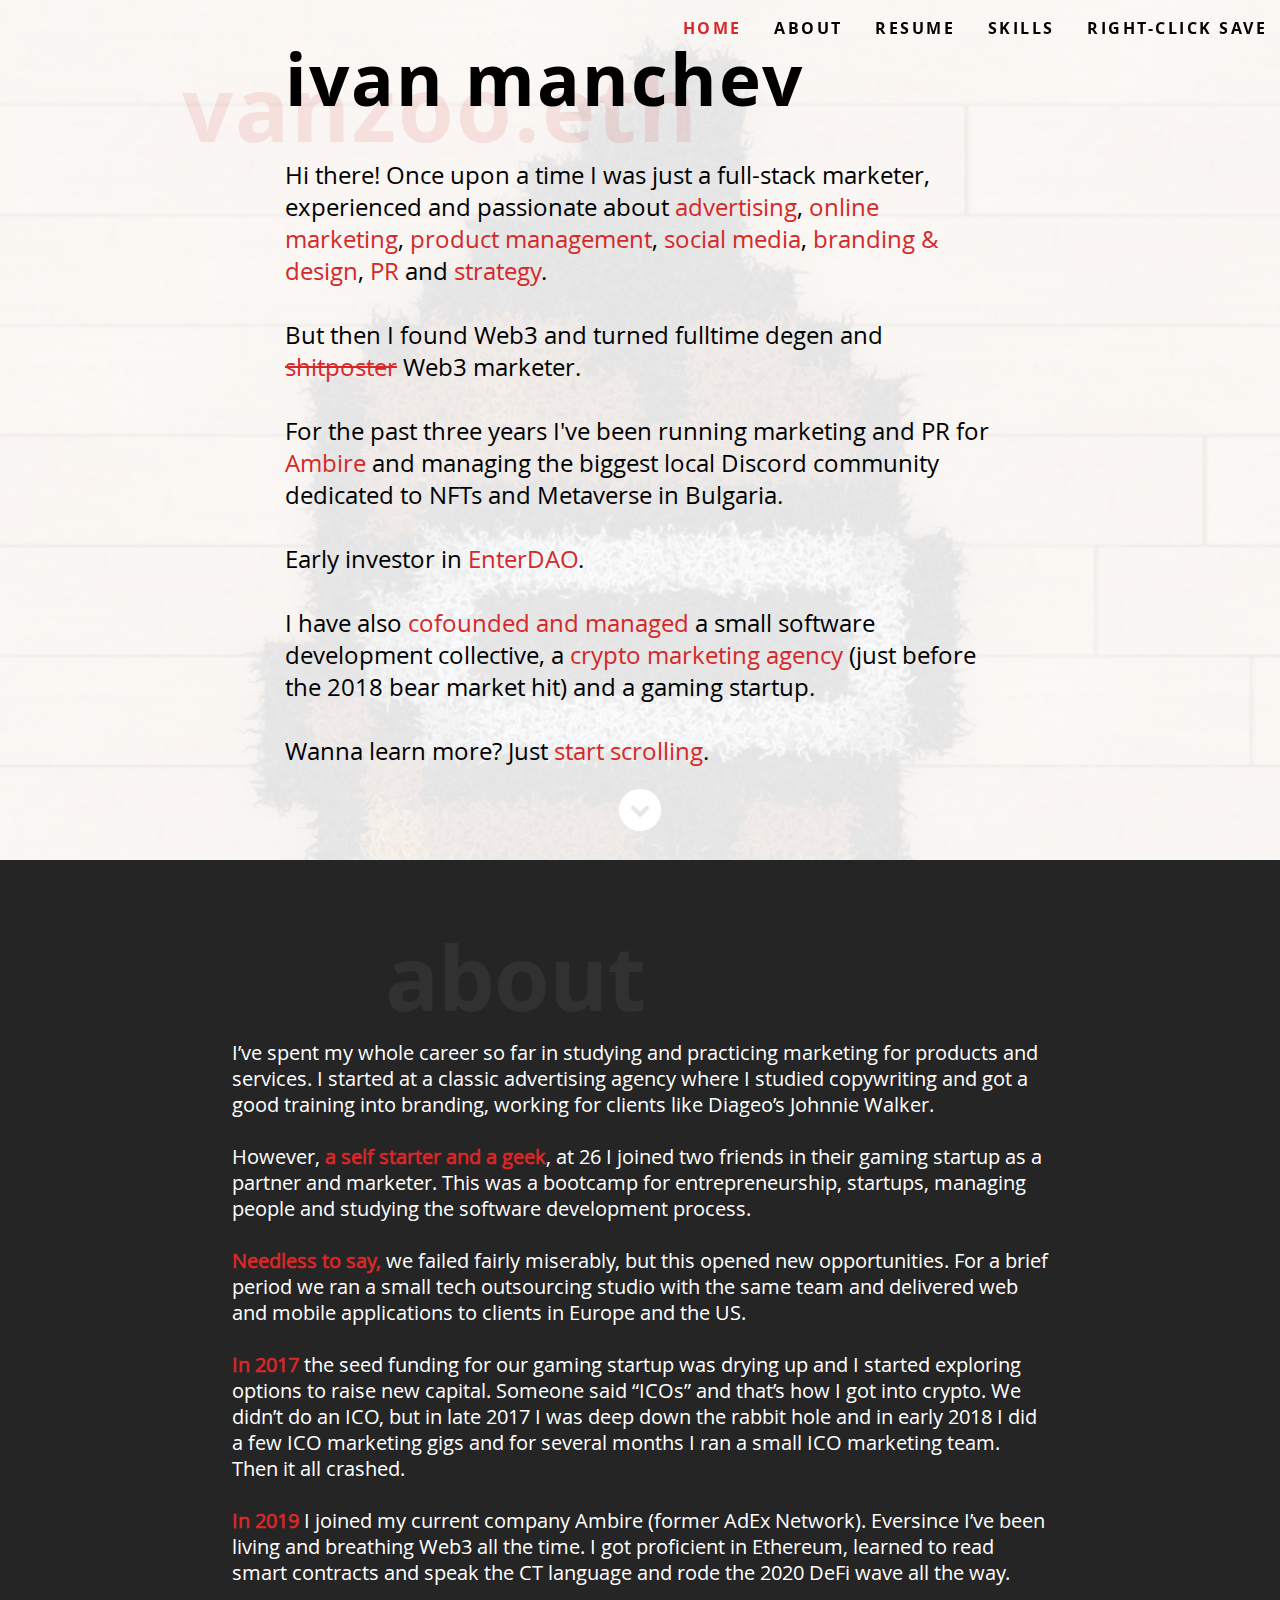
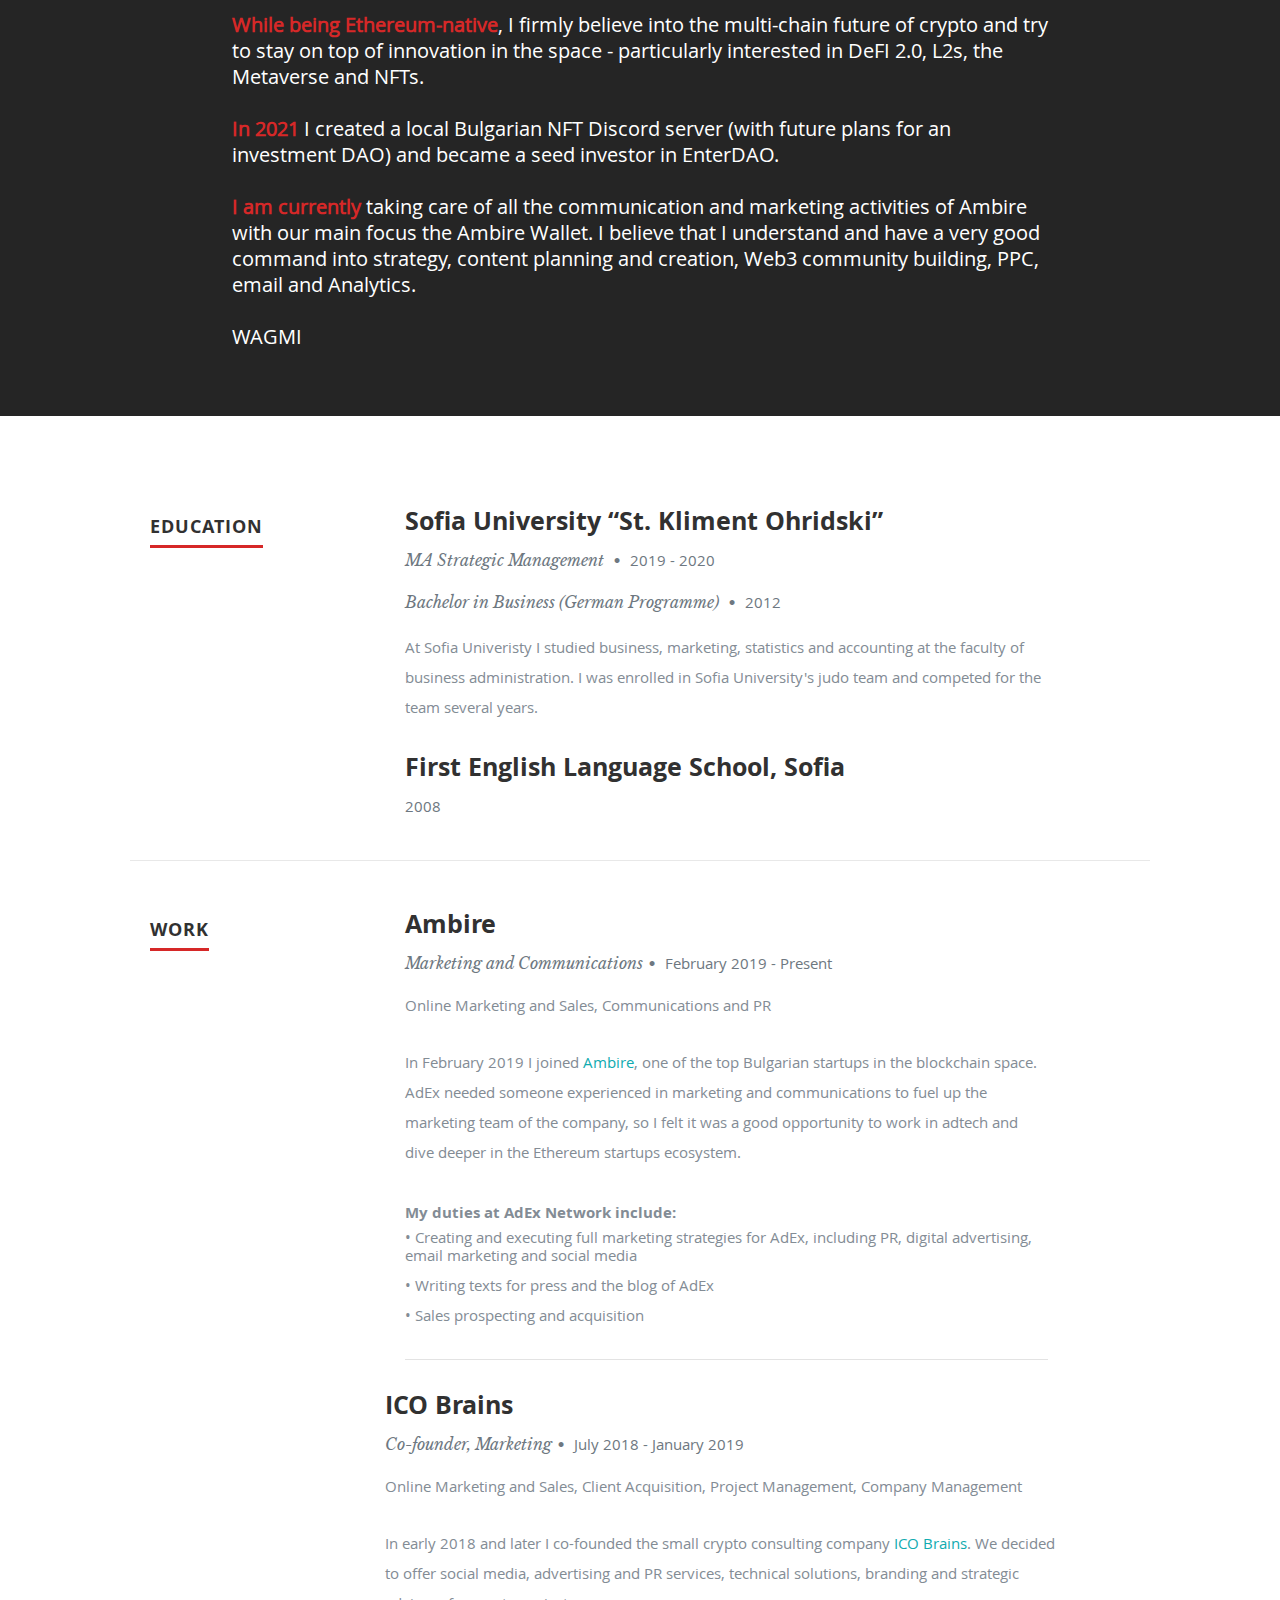
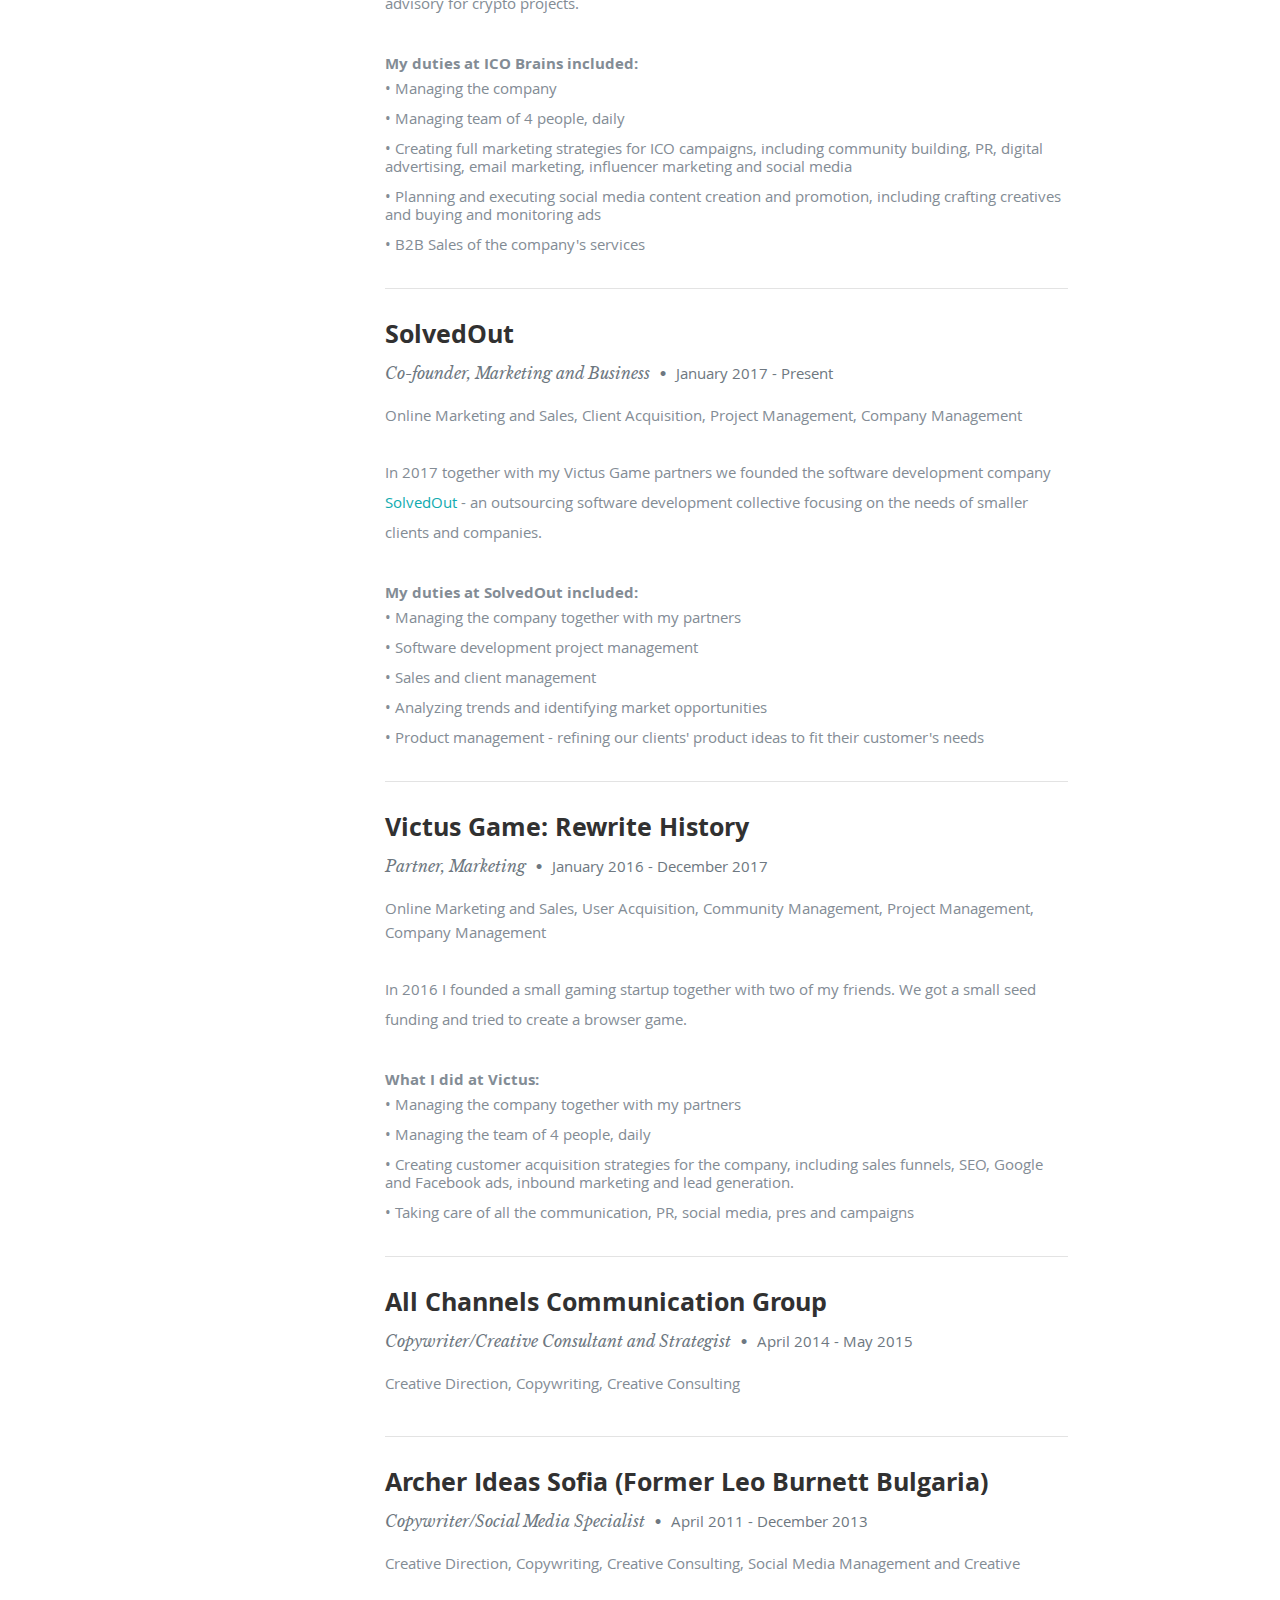
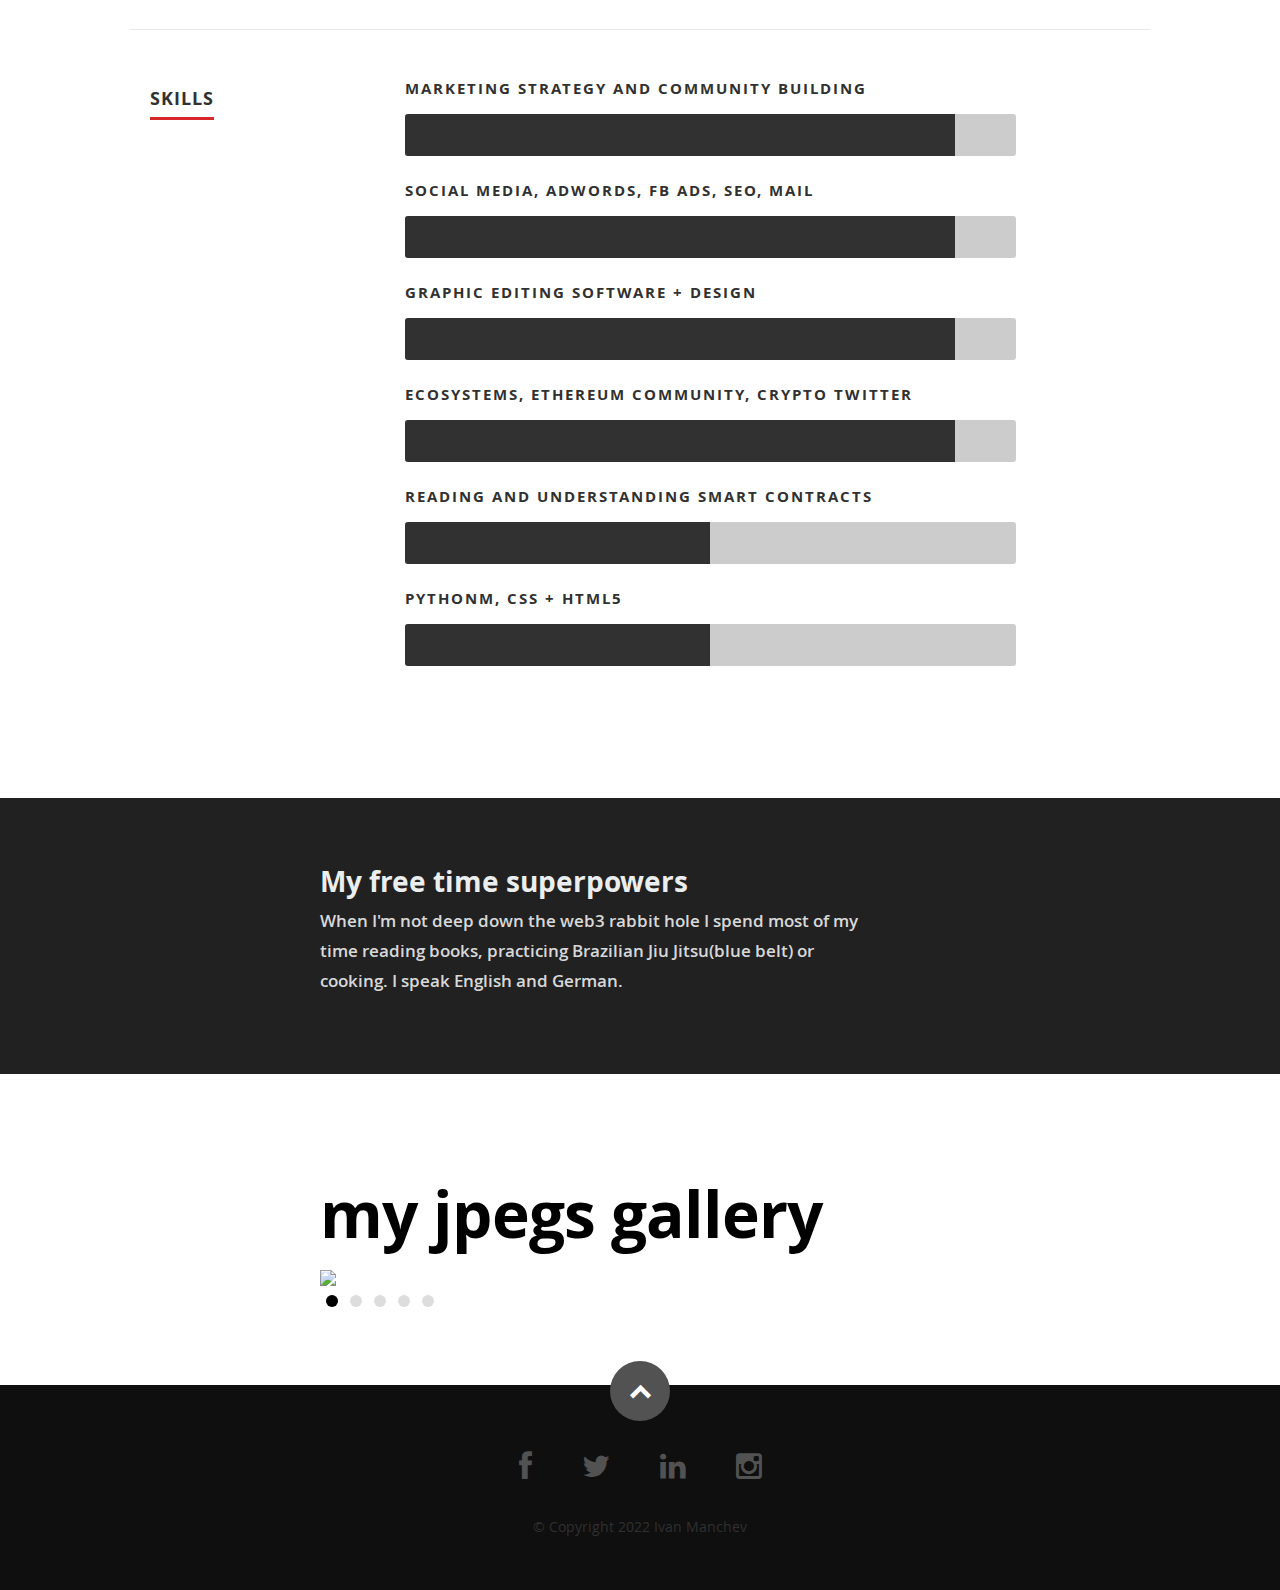
==== index.html @ ea4f878a "fixed css" ====
<!DOCTYPE html>
<!--[if lt IE 8 ]><html class="no-js ie ie7" lang="en"> <![endif]-->
<!--[if IE 8 ]><html class="no-js ie ie8" lang="en"> <![endif]-->
<!--[if (gte IE 8)|!(IE)]><!--><html class="no-js" lang="en"> <!--<![endif]-->

<head>

   <!--- Basic Page Needs
   ================================================== -->
   <meta charset="utf-8">
	<title>Ivan Manchev| Creative Marketing | 6+ years of experience</title>

  <meta name="title" content="Ivan Manchev | A full stack web3 marketer">
  <meta name="description" content="Ivan Manchev is a creative marketer working on web3."><!-- Open Graph / Facebook -->
  <meta property="og:type" content="website">
  <meta property="og:url" content="https://www.ivanmanchev.com/">
  <meta property="og:title" content="Ivan Manchev | A full stack web3 marketer">
  <meta property="og:description" content="Ivan Manchev is a creative marketer working on web3.">
  <meta property="og:image" content="https://www.ivanmanchev.com/images/phunk.png"><!-- Twitter -->
  <meta property="twitter:card" content="summary">
  <meta property="twitter:url" content="https://www.ivanmanchev.com/">
  <meta property="twitter:title" content="Ivan Manchev | A full stack web3 marketer">
  <meta name="twitter:description" content="Ivan Manchev is a creative marketer working on web3.">
  <meta property="twitter:image" content="https://www.ivanmanchev.com/images/phunk.png">

   <!-- Mobile Specific Metas
   ================================================== -->
	<meta name="viewport" content="width=device-width, initial-scale=1, maximum-scale=1">

	<!-- CSS
    ================================================== -->
   <link rel="stylesheet" href="css/default.css">
	<link rel="stylesheet" href="css/layout.css">
   <link rel="stylesheet" href="css/media-queries.css">
   <link rel="stylesheet" href="css/magnific-popup.css">

   <!-- Script
   ================================================== -->
	<script src="js/modernizr.js"></script>

  <script type="text/javascript" src="js/bioep.js"></script>
<!-- 
<script type="text/javascript">
    bioEp.init({
        html: '<div id="bio_ep_content">' +
    '<img src="http://resume.manchev.rocks/images/cooperation.png" height="80" width="80" />' +
    '<span>Before you go</span>' +
    '<br>'+
    '<span>Thanks for visiting!</span>' +
    '<span>Why not add me to your LinkedIn network?</span>' +
    '<a href="https://www.linkedin.com/in/ivanmanchev/" class="bio_btn">ADD ME ON LINKEDIN</a>' +
    '</div>',
  css: '#bio_ep {width: 400px; height: 300px; color: #333; background-color: #fafafa; text-align: center;}' +
    '#bio_ep_content {padding: 24px 0 0 0; font-family: "Open Sans";}' +
    '#bio_ep_content span:nth-child(2) {display: block; color: #1178B3; font-size: 32px; font-weight: 600;}' +
    '#bio_ep_content span:nth-child(3) {display: block; font-size: 16px;}' +
    '#bio_ep_content span:nth-child(4) {display: block; margin: -5px 0 0 0; font-size: 16px; font-weight: 600;}' +
    '.bio_btn {display: inline-block; margin: 18px 0 0 0; padding: 7px; color: #ffffff; font-size: 14px; font-weight: 600; background-color: #1178B3; border: 1px solid #1178B3; cursor: pointer; -webkit-appearance: none; -moz-appearance: none; border-radius: 0; text-decoration: none;}',
  fonts: ['//fonts.googleapis.com/css?family=Open+Sans'],
  cookieExp: 0
    });
</script>
Script
-->

   <!-- Favicons
	================================================== -->
	<link rel="shortcut icon" href="favicon.png" >


	<!-- Global site tag (gtag.js) - Google Analytics -->
<script async src="https://www.googletagmanager.com/gtag/js?id=UA-154423960-1"></script>
<script>
  window.dataLayer = window.dataLayer || [];
  function gtag(){dataLayer.push(arguments);}
  gtag('js', new Date());

  gtag('config', 'UA-154423960-1');
</script>

</head>

<body>

   <!-- Header
   ================================================== -->
   <header id="home">

      <nav id="nav-wrap">

         <a class="mobile-btn" href="#nav-wrap" title="Show navigation">Show navigation</a>
	      <a class="mobile-btn" href="#" title="Hide navigation">Hide navigation</a>
         <ul id="nav" class="nav">
            <li class="current"><a class="smoothscroll" href="#home">Home</a></li>
            <li><a class="smoothscroll" href="#about">About</a></li>
	         <li><a class="smoothscroll" href="#resume">Resume</a></li>
            <li><a class="smoothscroll" href="#skills">Skills</a></li>         
            <li><a class="smoothscroll" href="#testimonials">right-click save</a></li>
         </ul> <!-- end #nav -->

      </nav> <!-- end #nav-wrap -->

      <div class="row banner">
         <div class="banner-text">
            <h1 class="responsive-headline">ivan manchev</h1>
            <h1 id="overlap">vanzoo.eth</h1>
            <h3>
               Hi there! Once upon a time I was just a full-stack marketer, experienced and passionate about <span>advertising</span>, <span>online marketing</span>, <span>product management</span>, <span>social media</span>, <span>branding & design</span>, <span>PR</span> and <span>strategy</span>. <br><br> But then I found Web3 and turned fulltime degen and <span style="text-decoration:line-through">shitposter</span> Web3 marketer.<br><br> 
               For the past three years I've been running marketing and PR for <a href="https://www.adex.network/">Ambire</a> and managing the biggest local Discord community dedicated to NFTs and Metaverse in Bulgaria. <br><br> Early investor in <a href="https://enterdao.xyz/">EnterDAO</a>.<br><br> I have also <span>cofounded and managed</span> a small software development collective, a <span>crypto marketing agency</span> (just before the 2018 bear market hit) and a gaming startup. <br>
            <br>Wanna learn more? Just <a class="smoothscroll" href="#about">start scrolling</a>.
            </h3>
            <hr />
            <ul class="social">
               <li><a href="https://www.facebook.com/ivmanchev"><i class="fa fa-facebook"></i></a></li>
               <li><a href="https://twitter.com/Imanchev"><i class="fa fa-twitter"></i></a></li>              
               <li><a href="https://www.linkedin.com/in/ivanmanchev/"><i class="fa fa-linkedin"></i></a></li>
               <li><a href="https://www.instagram.com/damngoodism/"><i class="fa fa-instagram"></i></a></li>
            </ul>
         </div>
      </div>
      <p class="scrolldown" style="margin-top: 50px;">
         <a class="smoothscroll" href="#about"><i class="icon-down-circle"></i></a>
      </p>

   </header> <!-- Header End -->


   <!-- About Section
   ================================================== -->
   <section id="about">

      <div class="row">

         <div class="three columns">


         </div>

         <!-- <div class="nine columns main-col"> -->
         <h1 class="responsive-headline">about</h1>
          <br>

            <p class="about-paragraph">I’ve spent my whole career so far in studying and practicing marketing for products and services. I started at a classic advertising agency where I studied copywriting and got a good training into branding, working for clients like Diageo’s Johnnie Walker. <br><br>

			However, <span>a self starter and a geek</span>, at 26 I joined two friends in their gaming startup as a partner and marketer. This was a bootcamp for entrepreneurship, startups, managing people and studying the software development process. <br><br>

			<span>Needless to say,</span> we failed fairly miserably, but this opened new opportunities. For a brief period we ran a small tech outsourcing studio with the same team and delivered web and mobile applications to clients in Europe and the US.<br><br>

			<span>In 2017</span> the seed funding for our gaming startup was drying up and I started exploring options to raise new capital. Someone said “ICOs” and that’s how I got into crypto. We didn’t do an ICO, but in late 2017 I was deep down the rabbit hole and in early 2018 I did a few ICO marketing gigs and for several months I ran a small ICO marketing team. Then it all crashed.<br><br>

			<span>In 2019</span> I joined my current company Ambire (former AdEx Network). Eversince I’ve been living and breathing Web3 all the time. I got proficient in Ethereum, learned to read smart contracts and speak the CT language and rode the 2020 DeFi wave all the way.  <br><br>

			<span>While being Ethereum-native</span>, I firmly believe into the multi-chain future of crypto and try to stay on top of innovation in the space - particularly interested in DeFI 2.0, L2s, the Metaverse and NFTs. <br><br>

			<span>In 2021</span> I created a local Bulgarian NFT Discord server (with future plans for an investment DAO) and became a seed investor in EnterDAO.<br><br>

			<span>I am currently</span> taking care of all the communication and marketing activities of Ambire with our main focus the Ambire Wallet. I believe that I understand and have a very good command into strategy, content planning and creation, Web3 community building, PPC, email and Analytics.<br><br>

			WAGMI
            </p>


         <!--</div>  -->

      </div>

   </section> <!-- About Section End-->


   <!-- Resume Section
   ================================================== -->
   
   <section id="resume">

      <!-- Education
      ----------------------------------------------- -->
      <div class="row education">

         <div class="three columns header-col">
            <h1><span>Education</span></h1>
         </div>

         <div class="nine columns main-col">

            <div class="row item">

               <div class="twelve columns">

                  <h3>Sofia University “St. Kliment Ohridski”</h3>
		  <p class="info">MA Strategic Management <span>&bull;</span> <em class="date">2019 - 2020</em></p>
                  <p class="info">Bachelor in Business (German Programme) <span>&bull;</span> <em class="date">2012</em></p>

                  <p>
                  At Sofia Univeristy I studied business, marketing, statistics and accounting at the faculty of business administration. I was enrolled in Sofia University's judo team and competed for the team several years. 
                  </p>

               </div>

            </div> <!-- item end -->

            <div class="row item">

               <div class="twelve columns">

                  <h3>First English Language School, Sofia</h3>
                  <p class="info"><em class="date">2008</em></p>

            

               </div>

            </div> <!-- item end -->

         </div> <!-- main-col end -->

      </div> <!-- End Education -->


      <!-- Work
      ----------------------------------------------- -->
    <div class="row work">

         <div class="three columns header-col">
            <h1><span>Work</span></h1>
         </div>

         <div class="nine columns main-col">

              <div class="row item">

               <div class="twelve columns">

                  <h3>Ambire</h3>
                  <p class="info">Marketing and Communications<span>&bull;</span> <em class="date">February 2019 - Present</em></p>
                  <p class="date">Online Marketing and Sales, Communications and PR</p>

                  <p>
                  In February 2019 I joined <a href="https://www.adex.network">Ambire</a>, one of the top Bulgarian startups in the blockchain space. AdEx needed someone experienced in marketing and communications to fuel up the marketing team of the company, so I felt it was a good opportunity to work in adtech and dive deeper in the Ethereum startups ecosystem. 
                  </p>
        
                 <ul>
                 <strong>My duties at AdEx Network include: </strong><br>
                 <li> • Creating and executing full marketing strategies for AdEx, including PR, digital advertising, email marketing and social media</li>
                 <li> • Writing texts for press and the blog of AdEx</li>
                 <li> • Sales prospecting and acquisition</li>
                 </ul>

               </div>

            </div> <!-- item end -->
            <hr class="solid">
            <div class="row item">

                 <div class="row item">

               <div class="twelve columns">

                  <h3>ICO Brains</h3>
                  <p class="info">Co-founder, Marketing<span>&bull;</span> <em class="date">July 2018 - January 2019</em></p>
                  <p class="date">Online Marketing and Sales, Client Acquisition, Project Management, Company Management</p>

                  <p>
                  In early 2018 and later I co-founded the small crypto consulting company <a href="http://icobrains.net">ICO Brains</a>. We decided to offer social media, advertising and PR services, technical solutions, branding and strategic advisory for crypto projects.  
                  </p>
        
                 <ul>
                 <strong>My duties at ICO Brains included: </strong><br>
                 <li> • Managing the company </li>
                 <li> • Managing team of 4 people, daily</li>
                 <li> • Creating full marketing strategies for ICO campaigns, including community building, PR, digital advertising, email marketing, influencer marketing and social media</li>
                 <li> • Planning and executing social media content creation and promotion, including crafting creatives and buying and monitoring ads</li>
                 <li> • B2B Sales of the company's services</li>

               </div>

            </div> <!-- item end -->
            <hr class="solid">
            <div class="row item">


               <div class="twelve columns">

                  <h3>SolvedOut</h3>
                  <p class="info">Co-founder, Marketing and Business <span>&bull;</span> <em class="date">January 2017 - Present</em></p>
                  <p class="date">Online Marketing and Sales, Client Acquisition, Project Management, Company Management</p>

                  <p>
                 In 2017 together with my Victus Game partners we founded the software development company <a href="http://solvedout.com">SolvedOut</a> - an outsourcing software development collective focusing on the needs of smaller clients and companies. 

                    <ul>
                 <strong>My duties at SolvedOut included: </strong><br>
                 <li> • Managing the company together with my partners</li>
                 <li> • Software development project management</li>
                 <li> • Sales and client management</li>
                 <li> • Analyzing trends and identifying market opportunities</li>
                 <li> • Product management - refining our clients' product ideas to fit their customer's needs </li>
                 </ul>

               </div>

            </div> <!-- item end -->
			<hr class="solid">
            <div class="row item">

               <div class="twelve columns">

                  <h3>Victus Game: Rewrite History</h3>
                  <p class="info">Partner, Marketing <span>&bull;</span> <em class="date">January 2016 - December 2017</em></p>
                   <p class="date">Online Marketing and Sales, User Acquisition, Community Management, Project Management, Company Management</p>
                    <ul>

                    	<p>
                  In 2016 I founded a small gaming startup together with two of my friends. We got a small seed funding and tried to create a browser game. 
                  </p>
                 <strong>What I did at Victus: </strong><br>
                 <li> • Managing the company together with my partners</li>
                 <li> • Managing the team of 4 people, daily</li>
                 <li> • Creating customer acquisition strategies for the company, including sales funnels, SEO, Google and Facebook ads, inbound marketing and lead generation.</li>
                 <li> • Taking care of all the communication, PR, social media, pres and campaigns</li>
                 </ul>

               </div>

            </div> <!-- item end -->
            <hr class="solid">
             <div class="row item">

               <div class="twelve columns">

                  <h3>All Channels Communication Group</h3>
                  <p class="info">Copywriter/Creative Consultant and Strategist <span>&bull;</span> <em class="date">April 2014 - May 2015</em></p>
                  <p class="date">Creative Direction, Copywriting, Creative Consulting</p>

              

               </div>

            </div> <!-- item end -->
            <hr class="solid">
                <div class="row item">

               <div class="twelve columns">

                  <h3>Archer Ideas Sofia (Former Leo Burnett Bulgaria)</h3>
                  <p class="info">Copywriter/Social Media Specialist <span>&bull;</span> <em class="date">April 2011 - December 2013</em></p>
                  <p class="date">Creative Direction, Copywriting, Creative Consulting, Social Media Management and Creative</p>

               </div>

            </div> <!-- item end -->
         </div> <!-- main-col end -->

    </div> <!-- End Work -->
    </div>

      <!-- Skills
      ----------------------------------------------- -->
    <div class="row skill" id="skills">
      

         <div class="three columns header-col">
            <h1><span>Skills</span></h1>
         </div>

         <div class="nine columns main-col">

            

				<div class="bars">

				   <ul class="skills">
                  <li><span class="bar-expand marketing"></span><em>Marketing Strategy and community building</em></li>
                  <li><span class="bar-expand sm"></span><em>Social Media, Adwords, FB Ads, SEO, Mail</em></li>
				  <li><span class="bar-expand photoshop"></span><em>Graphic editing software + Design</em></li>
                  <li><span class="bar-expand web3"></span><em>Ecosystems, Ethereum Community, Crypto Twitter</em></li>
				  <li><span class="bar-expand smartcontracts"></span><em>Reading and Understanding Smart Contracts</em></li>
				  <li><span class="bar-expand web"></span><em>Pythonm, CSS + HTML5</em></li>
					</ul>

				</div><!-- end skill-bars -->

		</div> <!-- main-col end -->

    </div> <!-- End skills -->

   </section> <!-- Resume Section End-->


   


   <!-- Call-To-Action Section
   ================================================== -->
   <section id="call-to-action">

      <div class="row">

         <div class="two columns header-col">

           

         </div>

         <div class="seven columns">

            <h2><span class="lead">My free time superpowers</span></h2>
            <p><span class="lead">When I'm not deep down the web3 rabbit hole I spend most of my time reading books, practicing Brazilian Jiu Jitsu(blue belt) or cooking. I speak English and German. </span></p>

         </div>

         <div class="three columns action">



         </div>

      </div>

   </section> <!-- Call-To-Action Section End-->


   <!-- Testimonials Section
   ================================================== -->
   <section id="testimonials">

      <div class="text-container">

         <div class="row">

            <div class="two columns header-col">

            </div>

            <div class="ten columns flex-container">

               <div class="flexslider">
               <h1 class="responsive-headline-gallery">my jpegs gallery</h1>

                  <ul class="slides">

                     <li>
                        <a href="https://opensea.io/assets/0x6c94954d0b265f657a4a1b35dfaa8b73d1a3f199/7681">
                        <img src="https://lh3.googleusercontent.com/QVoknGTvWVnF_5uF26HGj9StBcwsJxYrNIo8SvbTPAQgctMQcLnqQ0pWEElHx6i0F2-AacNvF_nRZBi6vPTGLkSnjOmbGBiQkQBl=w600">
                      </a>
                     </li> <!-- slide ends -->

                     <li>
                        <a href="https://opensea.io/assets/0x1cbb182322aee8ce9f4f1f98d7460173ee30af1f/6682">
                        <img src="https://lh3.googleusercontent.com/fxPofc32l6R-907BbFHaldHdazVSfDp4yVMlldmafzZiD1i31GSJ4QYJqhsau1eT0pO3ky9ttUu34WPUOtIvjT-uQhN1pRgCLmMikbY=w600">
                      </a>
                     </li> <!-- slide ends -->

                      <li>
                      <a href="https://opensea.io/assets/0x4923017f3b7fac4e096b46e401c0662f0b7e393f/3243">
                        <img src="https://lh3.googleusercontent.com/AoHy6MTmarXSuoTiI2Rvn28B8gDHMj1w9bBUqbnH4Qy5cZXlNGDsGVcvm1dgpCKKpiLW8A0ezKF-xbYpzbkImi1m4iM6OyZvis_8vA=w600">
                      </a>
                     </li> <!-- slide ends -->
                     <li>
                      <a href="https://opensea.io/assets/0x116aebbad1c8226c80f9f0cb4e255540a0f7afd9/147">
                        <img src="https://lh3.googleusercontent.com/lQskJcNc2H5t47S8Hg4XEL64a0552uRBIeqC8BQPDnAaq14GJXwt2AyTkaeaWF6pfoVpwoGqPlIa93TQ-psdLXGpSCxu7SDUP0xMdw=w600">
                      </a>
                     </li> <!-- slide ends -->
                      <li>
                      <a href="https://opensea.io/assets/0x75e9abc7e69fc46177d2f3538c0b92d89054ec91/157">
                        <img src="https://lh3.googleusercontent.com/443FOMyZ7bV8VUHlztEEAeIa9xIhX7ZzHoaQV9zu2GcT6HZy1pdhwIZzCSGYzTlmzzfTopgk5X8LVl0UUKIhGusDtiZqiqui2VRJ6A=w600">
                      </a>
                     </li> <!-- slide ends -->
                  </ul>

               </div> <!-- div.flexslider ends -->

            </div> <!-- div.flex-container ends -->

         </div> <!-- row ends -->

       </div>  <!-- text-container ends -->

   </section> <!-- Testimonials Section End-->

   <!--
    Contact Section
   ================================================== 
   <section id="contact">



         <div class="row">

            <div class="eight columns">

               <form action="" method="post" id="contactForm" name="contactForm">
					<fieldset>

                  <div>
						   <label for="contactName">Name <span class="required">*</span></label>
						   <input type="text" value="" size="35" id="contactName" name="contactName">
                  </div>

                  <div>
						   <label for="contactEmail">Email <span class="required">*</span></label>
						   <input type="text" value="" size="35" id="contactEmail" name="contactEmail">
                  </div>

                  <div>
						   <label for="contactSubject">Subject</label>
						   <input type="text" value="" size="35" id="contactSubject" name="contactSubject">
                  </div>

                  <div>
                     <label for="contactMessage">Message <span class="required">*</span></label>
                     <textarea cols="50" rows="8" id="contactMessage" name="contactMessage"></textarea>
                  </div>

                  <div>
                     <button class="submit">Submit</button>
                     <span id="image-loader">
                        <img alt="" src="images/loader.gif">
                     </span>
                  </div>

					</fieldset>
				   </form> Form End 

                contact-warning 
               <div id="message-warning"> Error boy</div>
               contact-success 
				   <div id="message-success">
                  <i class="fa fa-check"></i>Your message was sent, thank you!<br>
				   </div>

            </div>


            <aside class="four columns footer-widgets">

               <div class="widget widget_contact">

					   

				   </div>

          

            </aside>

      </div>

   </section>  Contact Section End
      -->

   <!-- footer
   ================================================== -->
   <footer>

      <div class="row">

         <div class="twelve columns">

            <ul class="social-links">
               <li><a href="https://www.facebook.com/ivmanchev"><i class="fa fa-facebook"></i></a></li>
               <li><a href="https://twitter.com/Imanchev"><i class="fa fa-twitter"></i></a></li>              
               <li><a href="https://www.linkedin.com/in/ivanmanchev/"><i class="fa fa-linkedin"></i></a></li>
               <li><a href="https://www.instagram.com/damngoodism/"><i class="fa fa-instagram"></i></a></li>
               
            </ul>

            <ul class="copyright">
               <li>&copy; Copyright 2022 Ivan Manchev</li>
                
            </ul>

         </div>

         <div id="go-top"><a class="smoothscroll" title="Back to Top" href="#home"><i class="icon-up-open"></i></a></div>

      </div>

   </footer> <!-- Footer End-->

   <!-- Java Script
   ================================================== -->
   <script src="http://ajax.googleapis.com/ajax/libs/jquery/1.10.2/jquery.min.js"></script>
   <script>window.jQuery || document.write('<script src="js/jquery-1.10.2.min.js"><\/script>')</script>
   <script type="text/javascript" src="js/jquery-migrate-1.2.1.min.js"></script>

   <script src="js/jquery.flexslider.js"></script>
   <script src="js/waypoints.js"></script>
   <script src="js/jquery.fittext.js"></script>
   <script src="js/magnific-popup.js"></script>
   <script src="js/init.js"></script>

</body>

</html>
---- css/default.css ----
/*
=====================================================================
*   Ceevee v1.0 Default Stylesheet
*   url: styleshout.com
*   03-17-2014
=====================================================================

TOC:
a. Webfonts and Icon fonts
b. Reset
c. Default Styles
   1. Basic
   2. Typography
   3. Links
   4. Images
   5. Buttons
   6. Forms
d. Grid
e. Others
   1. Clearing
   2. Misc

=====================================================================  */

/* ------------------------------------------------------------------ */
/* a. Webfonts and Icon fonts
 ------------------------------------------------------------------ */

@import url("fonts.css");
@import url("fontello/css/fontello.css");
@import url("font-awesome/css/font-awesome.min.css");

/* ------------------------------------------------------------------
/* b. Reset
      Adapted from:
      Normalize.css - https://github.com/necolas/normalize.css/
      HTML5 Doctor Reset - html5doctor.com/html-5-reset-stylesheet/
/* ------------------------------------------------------------------ */

html, body, div, span, object, iframe,
h1, h2, h3, h4, h5, h6, p, blockquote, pre,
abbr, address, cite, code,
del, dfn, em, img, ins, kbd, q, samp,
small, strong, sub, sup, var,
b, i,
dl, dt, dd, ol, ul, li,
fieldset, form, label, legend,
table, caption, tbody, tfoot, thead, tr, th, td,
article, aside, canvas, details, figcaption, figure,
footer, header, hgroup, menu, nav, section, summary,
time, mark, audio, video {
   margin: 0;
   padding: 0;
   border: 0;
   outline: 0;
   font-size: 100%;
   vertical-align: baseline;
   background: transparent;
}

article,aside,details,figcaption,figure,
footer,header,hgroup,menu,nav,section {
   display: block;
}

audio,
canvas,
video {
   display: inline-block;
}

audio:not([controls]) {
   display: none;
   height: 0;
}

[hidden] { display: none; }

code, kbd, pre, samp {
   font-family: monospace, serif;
   font-size: 1em;
}

pre {
   white-space: pre;
   white-space: pre-wrap;
   word-wrap: break-word;
}

blockquote, q { quotes: &#8220 &#8220; }

blockquote:before, blockquote:after,
q:before, q:after {
   content: '';
   content: none;
}

ins {
   background-color: #ff9;
   color: #000;
   text-decoration: none;
}

mark {
   background-color: #A7F4F6;
   color: #555;
}

del { text-decoration: line-through; }

abbr[title], dfn[title] {
   border-bottom: 1px dotted;
   cursor: help;
}

table {
   border-collapse: collapse;
   border-spacing: 0;
}


/* ------------------------------------------------------------------ */
/* c. Default and Basic Styles
      Adapted from:
      Skeleton CSS Framework - http://www.getskeleton.com/
      Typeplate Typographic Starter Kit - http://typeplate.com/
/* ------------------------------------------------------------------ */

/*  1. Basic  ------------------------------------------------------- */

*,
*:before,
*:after {
   -moz-box-sizing: border-box;
   -webkit-box-sizing: border-box;
   box-sizing: border-box;
}

html {
   font-size: 62.5%;
   -webkit-font-smoothing: antialiased;
}

body {
   background: #fff;
   font-family: 'opensans-regular', sans-serif;
   font-weight: normal;
   font-size: 15px;
   line-height: 30px;
	color: #838C95;

   -webkit-font-smoothing: antialiased; /* Fix for webkit rendering */
	-webkit-text-size-adjust: 100%;
}

/*  2. Typography
       Vertical rhythm with leading derived from 6
--------------------------------------------------------------------- */

h1, h2, h3, h4, h5, h6 {
   color: #313131;
	font-family: 'opensans-bold', sans-serif;
   font-weight: normal;
}
h1 a, h2 a, h3 a, h4 a, h5 a, h6 a { font-weight: inherit; }
h1 { font-size: 38px; line-height: 42px; margin-bottom: 12px; letter-spacing: -1px; }
h2 { font-size: 28px; line-height: 36px; margin-bottom: 6px; }
h3 { font-size: 22px; line-height: 30px; margin-bottom: 12px; }
h4 { font-size: 20px; line-height: 30px; margin-bottom: 6px; }
h5 { font-size: 18px; line-height: 30px; }
h6 { font-size: 14px; line-height: 30px; }

p { margin: 0 0 30px 0; }
p img { margin: 0; }
p.lead {
   font: 19px/36px 'opensans-light', sans-serif;
   margin-bottom: 18px;
}

/* for 'em' and 'strong' tags, font-size and line-height should be same with
the body tag due to rendering problems in some browsers */
em { font: 15px/30px 'opensans-italic', sans-serif; }
strong, b { font: 15px/30px 'opensans-bold', sans-serif; }
small { font-size: 11px; line-height: inherit; }

/*	Blockquotes */
blockquote {
   margin: 30px 0px;
   padding-left: 40px;
   position: relative;
}
blockquote:before {
   content: "\201C";
   opacity: 0.45;
   font-size: 80px;
   line-height: 0px;
   margin: 0;
   font-family: arial, sans-serif;

   position: absolute;
   top:  30px;
	left: 0;
}
blockquote p {
   font-family: 'librebaskerville-italic', serif;
   padding: 0;
   font-size: 18px;
   line-height: 36px;
}
blockquote cite {
   display: block;
   font-size: 12px;
   font-style: normal;
   line-height: 18px;
}
blockquote cite:before { content: "\2014 \0020"; }
blockquote cite a,
blockquote cite a:visited { color: #8B9798; border: none }

/* ---------------------------------------------------------------------
/*  Pull Quotes Markup
/*
    <aside class="pull-quote">
		<blockquote>
			<p></p>
		</blockquote>
	 </aside>
/*
/* --------------------------------------------------------------------- */
.pull-quote {
   position: relative;
	padding: 18px 30px 18px 0px;
}
.pull-quote:before,
.pull-quote:after {
	height: 1em;
	opacity: 0.45;
	position: absolute;
	font-size: 80px;
   font-family: Arial, Sans-Serif;
}
.pull-quote:before {
	content: "\201C";
	top:  33px;
	left: 0;
}
.pull-quote:after {
	content: '\201D';
	bottom: -33px;
	right: 0;
}
.pull-quote blockquote {
   margin: 0;
}
.pull-quote blockquote:before {
   content: none;
}

/* Abbreviations */
abbr {
   font-family: 'opensans-bold', sans-serif;
	font-variant: small-caps;
	text-transform: lowercase;
   letter-spacing: .5px;
	color: gray;
}
abbr:hover { cursor: help; }

/* drop cap */
.drop-cap:first-letter {
	float: left;
	margin: 0;
	padding: 14px 6px 0 0;
	font-size: 84px;
	font-family: /* Copperplate */ 'opensans-bold', sans-serif;
   line-height: 60px;
	text-indent: 0;
	background: transparent;
	color: inherit;
}

hr { border: solid #E3E3E3; border-width: 1px 0 0; clear: both; margin: 11px 0 30px; height: 0; }


/*  3. Links  ------------------------------------------------------- */

a, a:visited {
   text-decoration: none;
   outline: 0;
   color: #11ABB0;

   -webkit-transition: color .3s ease-in-out;
   -moz-transition: color .3s ease-in-out;
   -o-transition: color .3s ease-in-out;
   transition: color .3s ease-in-out;
}
a:hover, a:focus { color: #313131; }
p a, p a:visited { line-height: inherit; }


/*  4. List  --------------------------------------------------------- */

ul, ol { margin-bottom: 24px; margin-top: 12px; }
ul { list-style: none outside; }
ol { list-style: decimal; }
ol, ul.square, ul.circle, ul.disc { margin-left: 30px; }
ul.square { list-style: square outside; }
ul.circle { list-style: circle outside; }
ul.disc { list-style: disc outside; }
ul ul, ul ol,
ol ol, ol ul { margin: 6px 0 6px 30px; }
ul ul li, ul ol li,
ol ol li, ol ul li { margin-bottom: 6px; }
li { line-height: 18px; margin-bottom: 12px; }
ul.large li { }
li p { }

/* ---------------------------------------------------------------------
/*  Stats Tab Markup

    <ul class="stats-tabs">
		<li><a href="#">[value]<b>[name]</b></a></li>
	 </ul>

    Extend this object into your markup.
/*
/* --------------------------------------------------------------------- */
.stats-tabs {
   padding: 0;
   margin: 24px 0;
}
.stats-tabs li {
	display: inline-block;
	margin: 0 10px 18px 0;
	padding: 0 10px 0 0;
	border-right: 1px solid #ccc;
}
.stats-tabs li:last-child {
	margin: 0;
	padding: 0;
	border: none;
}
.stats-tabs li a {
	display: inline-block;
	font-size: 22px;
	font-family: 'opensans-bold', sans-serif;
   border: none;
   color: #313131;
}
.stats-tabs li a:hover {
   color:#11ABB0;
}
.stats-tabs li a b {
	display: block;
	margin: 6px 0 0 0;
	font-size: 13px;
	font-family: 'opensans-regular', sans-serif;
   color: #8B9798;
}

/* definition list */
dl { margin: 12px 0; }
dt { margin: 0; color:#11ABB0; }
dd { margin: 0 0 0 20px; }

/* Lining Definition Style Markup */
.lining dt,
.lining dd {
	display: inline;
	margin: 0;
}
.lining dt + dt:before,
.lining dd + dt:before {
	content: "\A";
	white-space: pre;
}
.lining dd + dd:before {
	content: ", ";
}
.lining dd:before {
	content: ": ";
	margin-left: -0.2em;
}

/* Dictionary Definition Style Markup */
.dictionary-style dt {
	display: inline;
	counter-reset: definitions;
}
.dictionary-style dt + dt:before {
	content: ", ";
	margin-left: -0.2em;
}
.dictionary-style dd {
	display: block;
	counter-increment: definitions;
}
.dictionary-style dd:before {
	content: counter(definitions, decimal) ". ";
}

/* Pagination */
.pagination {
   margin: 36px auto;
   text-align: center;
}
.pagination ul li {
   display: inline-block;
   margin: 0;
   padding: 0;
}
.pagination .page-numbers {
   font: 15px/18px 'opensans-bold', sans-serif;
   display: inline-block;
   padding: 6px 10px;
   margin-right: 3px;
   margin-bottom: 6px;
	color: #6E757C;
	background-color: #E6E8EB;

	-webkit-transition: all 200ms ease-in-out;
	-moz-transition: all 200ms ease-in-out;
	-o-transition: all 200ms ease-in-out;
	-ms-transition: all 200ms ease-in-out;
	transition: all 200ms ease-in-out;

   -moz-border-radius: 3px;
   -webkit-border-radius: 3px;
   -khtml-border-radius: 3px;
	border-radius: 3px;
}
.pagination .page-numbers:hover {
   background: #838A91;
   color: #fff;
}
.pagination .current,
.pagination .current:hover {
   background-color: #11ABB0;
   color: #fff;
}
.pagination .inactive,
.pagination .inactive:hover {
   background-color: #E6E8EB;
	color: #A9ADB2;
}
.pagination .prev, .pagination .next {}

/*  5. Images  --------------------------------------------------------- */

img {
   max-width: 100%;
   height: auto;
}
img.pull-right { margin: 12px 0px 0px 18px; }
img.pull-left { margin: 12px 18px 0px 0px; }

/*  6. Buttons  --------------------------------------------------------- */

.button,
.button:visited,
button,
input[type="submit"],
input[type="reset"],
input[type="button"] {
   font: 16px/30px 'opensans-bold', sans-serif;
   background: #11ABB0;
   display: inline-block;
	text-decoration: none;
   letter-spacing: 0;
   color: #fff;
	padding: 12px 20px;
	margin-bottom: 18px;
   border: none;
   cursor: pointer;
   height: auto;

   -webkit-transition: all .2s ease-in-out;
	-moz-transition: all .2s ease-in-out;
	-o-transition: all .2s ease-in-out;
	-ms-transition: all .2s ease-in-out;
	transition: all .2s ease-in-out;

   -moz-border-radius: 3px;
   -webkit-border-radius: 3px;
   -khtml-border-radius: 3px;
   border-radius: 3px;
}

.button:hover,
button:hover,
input[type="submit"]:hover,
input[type="reset"]:hover,
input[type="button"]:hover {
   background: #3d4145;
   color: #fff;
}

.button:active,
button:active,
input[type="submit"]:active,
input[type="reset"]:active,
input[type="button"]:active {
   background: #3d4145;
   color: #fff;
}

.button.full-width,
button.full-width,
input[type="submit"].full-width,
input[type="reset"].full-width,
input[type="button"].full-width {
	width: 100%;
	padding-left: 0 !important;
	padding-right: 0 !important;
	text-align: center;
}

/* Fix for odd Mozilla border & padding issues */
button::-moz-focus-inner,
input::-moz-focus-inner {
    border: 0;
    padding: 0;
}

button.cta {
   background: #d62828;
   opacity: 0.85;
}


/*  7. Forms  --------------------------------------------------------- */

form { margin-bottom: 24px; }
fieldset { margin-bottom: 24px; }

input[type="text"],
input[type="password"],
input[type="email"],
textarea,
select {
   display: block;
   padding: 18px 15px;
   margin: 0 0 24px 0;
   border: 0;
   outline: none;
   vertical-align: middle;
   min-width: 225px;
	max-width: 100%;
   font-size: 15px;
   line-height: 24px;
	color: #647373;
	background: #D3D9D9;

}

/* select { padding: 0;
   width: 220px;
   } */

input[type="text"]:focus,
input[type="password"]:focus,
input[type="email"]:focus,
textarea:focus {
   color: #B3B7BC;
	background-color: #3d4145;
}

textarea { min-height: 220px; }

label,
legend {
   font: 16px/24px 'opensans-bold', sans-serif;
	margin: 12px 0;
   color: #3d4145;
   display: block;
}
label span,
legend span {
	color: #8B9798;
   font: 14px/24px 'opensans-regular', sans-serif;
}

input[type="checkbox"],
input[type="radio"] {
    font-size: 15px;
    color: #737373;
}

input[type="checkbox"] { display: inline; }

/* ------------------------------------------------------------------ */
/* d. Grid
---------------------------------------------------------------------
   gutter = 40px.
/* ------------------------------------------------------------------ */

/* default
--------------------------------------------------------------- */
.row {
   width: 96%;
   max-width: 1020px;
   margin: 0 auto;
}
/* fixed width for IE8 */
.ie .row { width: 1000px ; }

.narrow .row { max-width: 980px; }

.row .row { width: auto; max-width: none; margin: 0 -20px; }

/* row clearing */
.row:before,
.row:after {
    content: " ";
    display: table;
}
.row:after {
    clear: both;
}

.column, .columns {
   position: relative;
   padding: 0 20px;
   min-height: 1px;
   float: left;
}
.column.centered, .columns.centered  {
    float: none;
    margin: 0 auto;
}

/* removed gutters */
.row.collapsed > .column,
.row.collapsed > .columns,
.column.collapsed, .columns.collapsed  { padding: 0; }

[class*="column"] + [class*="column"]:last-child { float: right; }
[class*="column"] + [class*="column"].end { float: right; }

/* column widths */
.row .one         { width: 8.33333%; }
.row .two         { width: 16.66667%; }
.row .three       { width: 25%; }
.row .four        { width: 33.33333%; }
.row .five        { width: 41.66667%; }
.row .six         { width: 50%; }
.row .seven       { width: 58.33333%; }
.row .eight       { width: 66.66667%; }
.row .nine        { width: 75%; }
.row .ten         { width: 83.33333%; }
.row .eleven      { width: 91.66667%; }
.row .twelve      { width: 100%; }

/* Offsets */
.row .offset-1    { margin-left: 8.33333%; }
.row .offset-2    { margin-left: 16.66667%; }
.row .offset-3    { margin-left: 25%; }
.row .offset-4    { margin-left: 33.33333%; }
.row .offset-5    { margin-left: 41.66667%; }
.row .offset-6    { margin-left: 50%; }
.row .offset-7    { margin-left: 58.33333%; }
.row .offset-8    { margin-left: 66.66667%; }
.row .offset-9    { margin-left: 75%; }
.row .offset-10   { margin-left: 83.33333%; }
.row .offset-11   { margin-left: 91.66667%; }

/* Push/Pull */
.row .push-1      { left: 8.33333%; }
.row .pull-1      { right: 8.33333%; }
.row .push-2      { left: 16.66667%; 	}
.row .pull-2      { right: 16.66667%; }
.row .push-3      { left: 25%; }
.row .pull-3      { right: 25%;	}
.row .push-4      { left: 33.33333%; }
.row .pull-4      { right: 33.33333%; }
.row .push-5      { left: 41.66667%; }
.row .pull-5      { right: 41.66667%; }
.row .push-6      { left: 50%; }
.row .pull-6      { right: 50%; }
.row .push-7      { left: 58.33333%; }
.row .pull-7      { right: 58.33333%; }
.row .push-8      { left: 66.66667%; 	}
.row .pull-8      { right: 66.66667%; }
.row .push-9      { left: 75%; }
.row .pull-9      { right: 75%; }
.row .push-10     { left: 83.33333%; }
.row .pull-10     { right: 83.33333%; }
.row .push-11     { left: 91.66667%; }
.row .pull-11     { right: 91.66667%; }

/* block grids
--------------------------------------------------------------------- */
.bgrid-sixths [class*="column"]   { width: 16.66667%; }
.bgrid-quarters [class*="column"] { width: 25%; }
.bgrid-thirds [class*="column"]   { width: 33.33333%; }
.bgrid-halves [class*="column"]   { width: 50%; }

[class*="bgrid"] [class*="column"] + [class*="column"]:last-child { float: left; }

/* Left clearing for block grid columns - columns that changes width in
different screen sizes. Allows columns with different heights to align
properly.
--------------------------------------------------------------------- */
.first { clear: left; }   /* first column in default screen */
.s-first { clear: none; } /* first column in smaller screens */

/* smaller screens
--------------------------------------------------------------- */
@media only screen and (max-width: 900px) {

   /* block grids on small screens */
   .s-bgrid-sixths [class*="column"]   { width: 16.66667%; }
   .s-bgrid-quarters [class*="column"] { width: 25%; }
   .s-bgrid-thirds [class*="column"]   { width: 33.33333%; }
   .s-bgrid-halves [class*="column"]   { width: 50%; }

   /* block grids left clearing */
   .first { clear: none; }
   .s-first { clear: left; }

}

/* mobile wide/smaller tablets
--------------------------------------------------------------- */
@media only screen and (max-width: 767px) {

   .row {
	   width: 460px;
	   margin: 0 auto;
      padding: 0;
	}
   .column, .columns {
	   width: auto !important;
	   float: none;
	   margin-left: 0;
	   margin-right: 0;
      padding: 0 30px;
   }
   .row .row { width: auto; max-width: none; margin: 0 -30px; }

   [class*="column"] + [class*="column"]:last-child { float: none; }
   [class*="bgrid"] [class*="column"] + [class*="column"]:last-child { float: none; }

   /* Offsets */
   .row .offset-1    { margin-left: 0%; }
   .row .offset-2    { margin-left: 0%; }
   .row .offset-3    { margin-left: 0%; }
   .row .offset-4    { margin-left: 0%; }
   .row .offset-5    { margin-left: 0%; }
   .row .offset-6    { margin-left: 0%; }
   .row .offset-7    { margin-left: 0%; }
   .row .offset-8    { margin-left: 0%; }
   .row .offset-9    { margin-left: 0%; }
   .row .offset-10   { margin-left: 0%; }
   .row .offset-11   { margin-left: 0%; }
}

/* mobile narrow
--------------------------------------------------------------- */
@media only screen and (max-width: 460px) {

   .row { width: auto; }

}

/* larger screens
--------------------------------------------------------------- */
@media screen and (min-width: 1200px) {

   .wide .row { max-width: 1180px; }

}

/* ------------------------------------------------------------------ */
/* e. Others
/* ------------------------------------------------------------------ */

/*  1. Clearing
    (http://nicolasgallagher.com/micro-clearfix-hack/
--------------------------------------------------------------------- */

.cf:before,
.cf:after {
    content: " ";
    display: table;
}
.cf:after {
    clear: both;
}

/*  2. Misc -------------------------------------------------------- */

.remove-bottom { margin-bottom: 0 !important; }
.half-bottom { margin-bottom: 12px !important; }
.add-bottom { margin-bottom: 24px !important; }
.no-border { border: none; }

.text-center  { text-align: center !important; }
.text-left    { text-align: left !important; }
.text-right   { text-align: right !important; }
.pull-left    { float: left !important; }
.pull-right   { float: right !important; }
.align-center {
	margin-left: auto !important;
	margin-right: auto !important;
	text-align: center !important;
}


header#home {
   background: #fff;
   background: url('../images/phunk.png'); 
   z-index: 1;
   background-color: hsla(0,0%,95%);
   background-blend-mode: overlay;
   background-repeat: no-repeat;
   background-size:contain 30%;
}

@media (min-width: 400px) and (max-width: 978px) {

          header #home {
        background-image: none;
        background-color: #fff;
    }

}
---- css/layout.css ----
/*
=====================================================================
*   Ceevee v1.0 Layout Stylesheet
*   url: styleshout.com
*   03-18-2014
=====================================================================

   TOC:
   a. General Styles
   b. Header Styles
   c. About Section
   d. Resume Section
   e. Portfolio Section
   f. Call To Action Section
   g. Testimonials Section
   h. Contact Section
   i. Footer

===================================================================== */

/* ------------------------------------------------------------------ */
/* a. General Styles
/* ------------------------------------------------------------------ */

body { background: #0f0f0f; }

/* ------------------------------------------------------------------ */
/* b. Header Styles
/* ------------------------------------------------------------------ */

header {
   position: relative;
   height: 860px;
   min-height: 500px;
   width: 100%;
   background: #fff;
   background-size: cover !important;
	-webkit-background-size: cover !important;
   text-align: center;
   overflow: hidden;
}

/* vertically center banner section */
header:before {
   content: '';
   display: inline-block;
   vertical-align: middle;
   height: 100%;
}
header .banner {
   display: inline-block;
   vertical-align: middle;
   margin: 0 auto;
   width: 85%;
   padding-bottom: 30px;
   text-align: center;
}

header .banner-text { 
  width: 100%; 

}
header .banner-text h1 {
   font: 90px/1.1em 'opensans-bold', sans-serif;
   color: #000;
   letter-spacing: 2px;
   width: 70%;
   margin: 0 auto;
   padding: 40px 0;
   text-align: left;
}

header .banner-text h3 {
   font: 1.6em 'opensans-regular', serif;
   color: #000;
   margin: 0 auto;
   width: 70%;
   text-align: left;
   padding-bottom: 500px;

}
header .banner-text h3 span,
header .banner-text h3 a {
   color: #d62828;
}
header .banner-text hr {
   width: 60%;
   margin: 18px auto 24px auto;
   border-color: #2F2D2E;
   border-color: rgba(150, 150, 150, .1);
}

/* header social links */
header .social {
   margin: 24px 0;
   padding: 0;
   font-size: 30px;
   width:70%;
   margin: 0 auto;
   text-align: left;
}
header .social li {
   display: inline-block;
   margin: 0 15px;
   padding: 0;
}
header .social li a { color: #d62828; }
header .social li a:hover { color: #000; }

/* scrolldown link */
header .scrolldown a {
   position: absolute;
   bottom: 30px;
   left: 50%;
   margin-left: -29px;
   color: #fff;
   display: block;
   height: 42px;
   width: 42px;
   font-size: 42px;
   line-height: 42px;
   color: #fff;
   border-radius: 100%;

   -webkit-transition: all .3s ease-in-out;
   -moz-transition: all .3s ease-in-out;
   -o-transition: all .3s ease-in-out;
   transition: all .3s ease-in-out;
}
header .scrolldown a:hover { color: #d62828; }


#logo-txt {
  display:inline;
  text-align: left;
}
/* primary navigation
--------------------------------------------------------------------- */
#nav-wrap ul, #nav-wrap li, #nav-wrap a {
	 margin: 0;
	 padding: 0;
	 border: none;
	 outline: none;
}

/* nav-wrap */
#nav-wrap {
   font: 16px 'opensans-bold', sans-serif;
   width: 100%;
   text-transform: uppercase;
   letter-spacing: 2.5px;
   margin: 0 auto;
   z-index: 100;
   position: fixed;
   left: 0;
   top: 0;
}
.opaque { background-color: #fff; }

/* hide toggle button */
#nav-wrap > a.mobile-btn { display: none; }

ul#nav {
   min-height: 48px;
   width: auto;

   /* center align the menu */
   text-align: right;
}
ul#nav li {
   position: relative;
   list-style: none;
   height: 48px;
   display: inline-block;
}

/* Links */
ul#nav li a {

/* 8px padding top + 8px padding bottom + 32px line-height = 48px */

   display: inline-block;
   padding: 8px 13px;
   line-height: 40px;
	 text-decoration: none;
   text-align: left;
   color: #000;

	-webkit-transition: color .2s ease-in-out;
	-moz-transition: color .2s ease-in-out;
	-o-transition: color .2s ease-in-out;
	-ms-transition: color .2s ease-in-out;
	transition: color .2s ease-in-out;
}

ul#nav li a:active { background-color: transparent !important; }
ul#nav li.current a { color: #d62828; }

.down-arrow-wrapper {
   /* position: relative; */
}

/* ------------------------------------------------------------------ */
/* c. About Section
/* ------------------------------------------------------------------ */

#about {
/*   background: #d62828; */
   background: #252525;
   padding-top: 96px;
   padding-bottom: 66px;
   overflow: hidden;
}

#about a, #about a:visited  { color: #fff; }
#about a:hover, #about a:focus { color: #11ABB0; }

#about h2 {
   font: 22px/30px 'opensans-bold', sans-serif;
   color: #fff;
   margin-bottom: 12px;
   text-align: left;
}
#about p {
   font: 1.3em 'opensans-regular';
   color:#fff;
   text-align: left;
   margin: 0 auto;
   width: 80%;

}

#about p span {
  font-weight: bold;
  color:#d62828;
}
#about .profile-pic {
   position: relative;
   width: 120px;
   height: 120px;
   border-radius: 100%;
}
#about .contact-details { width: 41.66667%; }
#about .download {
   width: 58.33333%;
   padding-top: 6px;
}
#about .main-col { padding-right: 5%; }
#about .download .button {
   margin-top: 6px;
   background: #444;
}
#about .download .button:hover {
   background: #fff;
   color: #2B2B2B;
}
#about .download .button i {
   margin-right: 15px;
   font-size: 20px;
}


/* ------------------------------------------------------------------ */
/* d. Resume Section
/* ------------------------------------------------------------------ */

#resume {
   background: #fff;
   padding-top: 90px;
   padding-bottom: 72px;
   overflow: hidden;
}

#resume a, #resume a:visited  { color: #11ABB0; }
#resume a:hover, #resume a:focus { color: #313131; }

#resume h1 {
   font: 18px/24px 'opensans-bold', sans-serif;
   text-transform: uppercase;
   letter-spacing: 1px;
}
#resume h1 span {
   border-bottom: 3px solid #d62828;
   padding-bottom: 6px;
}
#resume h3 {
   font: 25px/30px 'opensans-bold', sans-serif;
}

#resume .header-col { padding-top: 9px; }
#resume .main-col { padding-right: 10%; }

.education, .work {
   margin-bottom: 48px;
   padding-bottom: 24px;
   border-bottom: 1px solid #E8E8E8;
}
#resume .info {
   font: 16px/24px 'librebaskerville-italic', serif;
   color: #6E7881;
   margin-bottom: 18px;
   margin-top: 9px;
}
#resume .info span {
   margin-right: 5px;
   margin-left: 5px;
}
#resume .date {
   font: 15px/24px 'opensans-regular', sans-serif;
   margin-top: 6px;
}

/*----------------------------------------------*/
/*	Skill Bars
/*----------------------------------------------*/

.bars {
	width: 95%;
	float: left;
	padding: 0;
	text-align: left;
}
.bars .skills {
  	margin-top: 36px;
   list-style: none;
}
.bars li {
   position: relative;
  	margin-bottom: 60px;
  	background: #ccc;
  	height: 42px;
  	border-radius: 3px;
}
.bars li em {
	font: 15px 'opensans-bold', sans-serif;
   color: #313131;
	text-transform: uppercase;
   letter-spacing: 2px;
	font-weight: normal;
   position: relative;
	top: -36px;
}
.bar-expand {
   position: absolute;
   left: 0;
   top: 0;

   margin: 0;
   padding-right: 24px;
  	background: #313131;
   display: inline-block;
  	height: 42px;
   line-height: 42px;
   border-radius: 3px 0 0 3px;
}
.marketing {
    width: 90%;
    -moz-animation: photoshop 2s ease;
    -webkit-animation: photoshop 2s ease;
}
.sm {
    width: 90%;
    -moz-animation: photoshop 2s ease;
    -webkit-animation: photoshop 2s ease;
}


.photoshop {
  	width: 90%;
  	-moz-animation: photoshop 2s ease;
  	-webkit-animation: photoshop 2s ease;
}
.illustrator {
  	width: 70%;
  	-moz-animation: illustrator 2s ease;
  	-webkit-animation: illustrator 2s ease;
}
.web3 {
    width: 90%;
    -moz-animation: illustrator 2s ease;
    -webkit-animation: illustrator 2s ease;
}
.smartcontracts {
  	width: 50%;
  	-moz-animation: wordpress 2s ease;
  	-webkit-animation: wordpress 2s ease;
}
.web {
  	width: 50%;
  	-moz-animation: html5 2s ease;
  	-webkit-animation: html5 2s ease;
}


@-moz-keyframes photoshop {
  0%   { width: 0px;  }
  100% { width: 60%;  }
}
@-moz-keyframes illustrator {
  0%   { width: 0px;  }
  100% { width: 55%;  }
}
@-moz-keyframes wordpress {
  0%   { width: 0px;  }
  100% { width: 50%;  }
}
@-moz-keyframes css {
  0%   { width: 0px;  }
  100% { width: 90%;  }
}
@-moz-keyframes html5 {
  0%   { width: 0px;  }
  100% { width: 80%;  }
}
@-moz-keyframes jquery {
  0%   { width: 0px;  }
  100% { width: 50%;  }
}

@-webkit-keyframes photoshop {
  0%   { width: 0px;  }
  100% { width: 60%;  }
}
@-webkit-keyframes illustrator {
  0%   { width: 0px;  }
  100% { width: 55%;  }
}
@-webkit-keyframes wordpress {
  0%   { width: 0px;  }
  100% { width: 50%;  }
}
@-webkit-keyframes css {
  0%   { width: 0px;  }
  100% { width: 90%;  }
}
@-webkit-keyframes html5 {
  0%   { width: 0px;  }
  100% { width: 80%;  }
}
@-webkit-keyframes jquery {
  0%   { width: 0px;  }
  100% { width: 50%;  }
}

/* ------------------------------------------------------------------ */
/* e. Portfolio Section
/* ------------------------------------------------------------------ */

#portfolio {
   background: #ebeeee;
   padding-top: 90px;
   padding-bottom: 60px;
}
#portfolio h1 {
   font: 15px/24px 'opensans-semibold', sans-serif;
   text-transform: uppercase;
   letter-spacing: 1px;
   text-align: center;
   margin-bottom: 48px;
   color: #95A3A3;
}

/* Portfolio Content */
#portfolio-wrapper .columns { margin-bottom: 36px; }
.portfolio-item .item-wrap {
   background: #fff;
   overflow: hidden;
   position: relative;

   -webkit-transition: all 0.3s ease-in-out;
	-moz-transition: all 0.3s ease-in-out;
	-o-transition: all 0.3s ease-in-out;
	-ms-transition: all 0.3s ease-in-out;
	transition: all 0.3s ease-in-out;
}
.portfolio-item .item-wrap a {
   display: block;
   cursor: pointer;
}

/* overlay */
.portfolio-item .item-wrap .overlay {
   position: absolute;
   left: 0;
   top: 0;
   width: 100%;
   height: 100%;

	opacity: 0;
	-moz-opacity: 0;
	filter:alpha(opacity=0);

   -webkit-transition: opacity 0.3s ease-in-out;
	-moz-transition: opacity 0.3s ease-in-out;
	-o-transition: opacity 0.3s ease-in-out;
	transition: opacity 0.3s ease-in-out;

   background: url(../images/overlay-bg.png) repeat;
}
.portfolio-item .item-wrap .link-icon {
   display: block;
   color: #fff;
   height: 30px;
   width: 30px;
   font-size: 18px;
   line-height: 30px;
   text-align: center;

   opacity: 0;
	-moz-opacity: 0;
	filter:alpha(opacity=0);

   -webkit-transition: opacity 0.3s ease-in-out;
	-moz-transition: opacity 0.3s ease-in-out;
	-o-transition: opacity 0.3s ease-in-out;
	transition: opacity 0.3s ease-in-out;

   position: absolute;
   top: 50%;
   left: 50%;
   margin-left: -15px;
   margin-top: -15px;
}
.portfolio-item .item-wrap img {
   vertical-align: bottom;
}
.portfolio-item .portfolio-item-meta { padding: 18px }
.portfolio-item .portfolio-item-meta h5 {
   font: 14px/21px 'opensans-bold', sans-serif;
   color: #fff;
}
.portfolio-item .portfolio-item-meta p {
   font: 12px/18px 'opensans-light', sans-serif;
   color: #c6c7c7;
   margin-bottom: 0;
}

/* on hover */
.portfolio-item:hover .overlay {
	opacity: 1;
	-moz-opacity: 1;
	filter:alpha(opacity=100);
}
.portfolio-item:hover .link-icon {
   opacity: 1;
	-moz-opacity: 1;
	filter:alpha(opacity=100);
}

/* popup modal */
.popup-modal {
	max-width: 550px;
	background: #fff;
	position: relative;
	margin: 0 auto;
}
.popup-modal .description-box { padding: 12px 36px 18px 36px; }
.popup-modal .description-box h4 {
   font: 15px/24px 'opensans-bold', sans-serif;
	margin-bottom: 12px;
   color: #111;
}
.popup-modal .description-box p {
	font: 14px/24px 'opensans-regular', sans-serif;
   color: #A1A1A1;
   margin-bottom: 12px;
}
.popup-modal .description-box .categories {
   font: 11px/21px 'opensans-light', sans-serif;
   color: #A1A1A1;
   text-transform: uppercase;
   letter-spacing: 2px;
   display: block;
   text-align: left;
}
.popup-modal .description-box .categories i {
   margin-right: 8px;
}
.popup-modal .link-box {
   padding: 18px 36px;
   background: #111;
   text-align: left;
}
.popup-modal .link-box a {
   color: #fff;
	font: 11px/21px 'opensans-bold', sans-serif;
	text-transform: uppercase;
   letter-spacing: 3px;
   cursor: pointer;
}
.popup-modal a:hover {	color: #00CCCC; }
.popup-modal a.popup-modal-dismiss { margin-left: 24px; }


/* fadein/fadeout effect for modal popup
/* ------------------------------------------------------------------ */

/* content at start */
.mfp-fade.mfp-wrap .mfp-content .popup-modal {
   opacity: 0;
   -webkit-transition: all 200ms ease-in-out;
	-moz-transition: all 200ms ease-in-out;
	-o-transition: all 200ms ease-in-out;
	-ms-transition: all 200ms ease-in-out;
   transition: all 200ms ease-in-out;
}
/* content fadein */
.mfp-fade.mfp-wrap.mfp-ready .mfp-content .popup-modal {
   opacity: 1;
}
/* content fadeout */
.mfp-fade.mfp-wrap.mfp-removing .mfp-content .popup-modal {
   opacity: 0;
}

/* ------------------------------------------------------------------ */
/* f. Call To Action Section
/* ------------------------------------------------------------------ */

#call-to-action {
   background: #212121;
   padding-top: 66px;
   padding-bottom: 48px;
}
#call-to-action h1 {
   font: 18px/24px 'opensans-bold', sans-serif;
   text-transform: uppercase;
   letter-spacing: 3px;
   color: #fff;
}
#call-to-action h1 span { display: none; }
#call-to-action .header-col h1:before {
   font-family: 'FontAwesome';
   content: "\f091";
	padding-right: 10px;
	font-size: 72px;
   line-height: 72px;
   text-align: left;
   float: left;
   color: #fff;
}
#call-to-action .action {
   margin-top: 12px;
}
#call-to-action h2 {
   font: 28px/36px 'opensans-bold', sans-serif;
   color: #EBEEEE;
   margin-bottom: 6px;
}
#call-to-action h2 a {
   color: inherit;
}
#call-to-action p {
   color: #636363;
   font-size: 17px;
}
/*#
call-to-action .button {
	color:#fff;
   background: #0D0D0D;
}
*/
#call-to-action .button:hover,
#call-to-action .button:active {
   background: #FFFFFF;
   color: #0D0D0D;
}
#call-to-action p span {
	font-family: 'opensans-semibold', sans-serif; 
	color: #D8D8D8;
}

/* ------------------------------------------------------------------
/* g. Testimonials
/* ------------------------------------------------------------------ */

#testimonials {
   background: #fff;
   background-size: cover !important;
	-webkit-background-size: cover !important;
   background-attachment: fixed;

   position: relative;
   min-height: 200px;
   width: 100%;
   overflow: hidden;
}
#testimonials .text-container {
   padding-top: 96px;
   padding-bottom: 66px;
}
#testimonials h1 {
   font: 64px 'opensans-bold', sans-serif;   
   color: black;
}
#testimonials h1 span { display: none; }
#testimonials .header-col { padding-top: 9px; }
#testimonials .header-col h1:before {
   font-family: 'FontAwesome';
   content: "\f10d";
	padding-right: 10px;
	font-size: 72px;
   line-height: 72px;
   text-align: left;
   float: left;
   color: #000;
}

/*	Blockquotes */
#testimonials blockquote {
   margin: 0 0px 30px 0px;
   padding-left: 0;
   position: relative;
}
#testimonials blockquote:before { content: none; }
#testimonials blockquote p {
   font-family: 'librebaskerville-italic', serif;
   padding: 0;
   font-size: 24px;
   line-height: 48px;
   color: #000
}
#testimonials blockquote cite {
   display: block;
   font-size: 12px;
   font-style: normal;
   line-height: 18px;
   color: #000;
}
#testimonials blockquote cite:before { content: "\2014 \0020"; }
#testimonials blockquote cite a,
#testimonials blockquote cite a:visited { color: #8B9798; border: none }

/* Flex Slider
/* ------------------------------------------------------------------ */

/* Reset */
.flexslider a:active,
.flexslider a:focus  { outline: none; }
.slides,
.flex-control-nav,
.flex-direction-nav { margin: 0; padding: 0; list-style: none; }
.slides li { margin: 0; padding: 0;}
/* Necessary Styles */
.flexslider {
   position: relative;
   zoom: 1;
   margin: 0;
   padding: 0;
}
.flexslider .slides { zoom: 1; }
.flexslider .slides > li { position: relative; }

/* Hide the slides before the JS is loaded. Avoids image jumping */
.flexslider .slides > li { display: none; -webkit-backface-visibility: hidden; }
/* Suggested container for slide animation setups. Can replace this with your own */
.flex-container { zoom: 1; position: relative; }

/* Clearfix for .slides */
.slides:before,
.slides:after {
   content: " ";
   display: table;
}
.slides:after {
   clear: both;
}

/* No JavaScript Fallback */
/* If you are not using another script, such as Modernizr, make sure you
 * include js that eliminates this class on page load */
.no-js .slides > li:first-child { display: block; }

/* Slider Styles */
.slides { zoom: 1; }
.slides > li {
   /*margin-right: 5px; */
   overflow: hidden;
}

/* Control Nav */
.flex-control-nav {
    width: 100%;
    bottom: -20px;
    text-align: left;
}
.flex-control-nav li {
    margin: 0 6px;
    display: inline-block;
    zoom: 1;
    *display: inline;
}
.flex-control-paging li a {
    width: 12px;
    height: 12px;
    display: block;
    background: #ddd;
    background: #000, .3;
    cursor: pointer;
    text-indent: -9999px;
    -webkit-border-radius: 20px;
    -moz-border-radius: 20px;
    -o-border-radius: 20px;
    border-radius: 20px;
    box-shadow: inset 0 0 3px #000, .3;
}
.flex-control-paging li a:hover {
    background: #CCC;
    background: #000, .7;
}
.flex-control-paging li a.flex-active {
    background: #000;
    background: #000, .9;
    cursor: default;
}

/* ------------------------------------------------------------------ */
/* h. Contact Section
/* ------------------------------------------------------------------ */

#contact {
   background: #191919;
   padding-top: 96px;
   padding-bottom: 102px;
   color: #636363;
}
#contact .section-head { margin-bottom: 42px; }

#contact a, #contact a:visited  { color: #11ABB0; }
#contact a:hover, #contact a:focus { color: #fff; }

#contact h1 {
   font: 18px/24px 'opensans-bold', sans-serif;
   text-transform: uppercase;
   letter-spacing: 3px;
   color: #EBEEEE;
   margin-bottom: 6px;
}
#contact h1 span { display: none; }
#contact h1:before {
   font-family: 'FontAwesome';
   content: "\f0e0";
	padding-right: 10px;
	font-size: 72px;
   line-height: 72px;
   text-align: left;
   float: left;
   color: #ebeeee;
}

#contact h4 {
   font: 16px/24px 'opensans-bold', sans-serif;
   color: #EBEEEE;
   margin-bottom: 6px;
}
#contact p.lead {
   font: 18px/36px 'opensans-light', sans-serif;
   padding-right: 3%;
}
#contact .header-col { padding-top: 6px; }


/* contact form */
#contact form { margin-bottom: 30px; }
#contact label {
   font: 15px/24px 'opensans-bold', sans-serif;
   margin: 12px 0;
   color: #EBEEEE;
	display: inline-block;
	float: left;
   width: 26%;
}
#contact input,
#contact textarea,
#contact select {
   padding: 18px 20px;
	color: #eee;
	background: #373233;
	margin-bottom: 42px;
	border: 0;
	outline: none;
   font-size: 15px;
   line-height: 24px;
   width: 65%;
}
#contact input:focus,
#contact textarea:focus,
#contact select:focus {
	color: #fff;
	background-color: #11ABB0;
}
#contact button.submit {
	text-transform: uppercase;
	letter-spacing: 3px;
	color:#fff;
   background: #0D0D0D;
	border: none;
   cursor: pointer;
   height: auto;
   display: inline-block;
	border-radius: 3px;
   margin-left: 26%;
}
#contact button.submit:hover {
	color: #0D0D0D;
	background: #fff;
}
#contact span.required {
	color: #11ABB0;
	font-size: 13px;
}
#message-warning, #message-success {
   display: none;
	background: #0F0F0F;
	padding: 24px 24px;
	margin-bottom: 36px;
   width: 65%;
   margin-left: 26%;
}
#message-warning { color: #D72828; }
#message-success { color: #11ABB0; }

#message-warning i,
#message-success i {
   margin-right: 10px;
}
#image-loader {
   display: none;
   position: relative;
   left: 18px;
   top: 17px;
}


/* Twitter Feed */
#twitter {
   margin-top: 12px;
   padding: 0;
}
#twitter li {
   margin: 6px 0px 12px 0;
   line-height: 30px;
}
#twitter li span {
   display: block;
}
#twitter li b a {
   font: 13px/36px 'opensans-regular', Sans-serif;
   color: #474747 !important;
   border: none;
}


/* ------------------------------------------------------------------ */
/* i. Footer
/* ------------------------------------------------------------------ */

footer {
   padding-top: 48px;
   margin-bottom: 48px;
   color: #303030;
   font-size: 14px;
   text-align: center;
   position: relative;
}

footer a, footer a:visited { color: #525252; }
footer a:hover, footer a:focus { color: #fff; }

/* copyright */
footer .copyright {
    margin: 0;
    padding: 0;
 }
footer .copyright li {
    display: inline-block;
    margin: 0;
    padding: 0;
    line-height: 24px;
}
.ie footer .copyright li {
   display: inline;
}
footer .copyright li:before {
    content: "\2022";
    padding-left: 10px;
    padding-right: 10px;
    color: #095153;
}
footer .copyright  li:first-child:before {
    display: none;
}

/* social links */
footer .social-links {
   margin: 18px 0 30px 0;
   padding: 0;
   font-size: 30px;
}
footer .social-links li {
    display: inline-block;
    margin: 0;
    padding: 0;
    margin-left: 42px;
    color: #F06000;
}

footer .social-links li:first-child { margin-left: 0; }

/* Go To Top Button */
#go-top {
	position: absolute;
	top: -24px;
   left: 50%;
   margin-left: -30px;
}
#go-top a {
	text-decoration: none;
	border: 0 none;
	display: block;
	width: 60px;
	height: 60px;
	background-color: #525252;

	-webkit-transition: all 0.2s ease-in-out;
   -moz-transition: all 0.2s ease-in-out;
   -o-transition: all 0.2s ease-in-out;
   -ms-transition: all 0.2s ease-in-out;
   transition: all 0.2s ease-in-out;

   color: #fff;
   font-size: 21px;
   line-height: 60px;
 	border-radius: 100%;
}
#go-top a:hover { background-color: #d62828; }


.row .skill h2 {
  padding-top: 140px;
}

#overlap {
  color:#d62828;
  position:absolute;
  z-index: -1;
  margin-top:-150px;
  padding:50px;
  opacity:.1;
  width:70%;
  text-align: left;
}
---- css/media-queries.css ----
/* ==================================================================

*   Ceevee Media Queries
*   url: styleshout.com
*   03-18-2014

/* ================================================================== */


/* screenwidth less than 1024px
--------------------------------------------------------------------- */
@media only screen and (max-width: 1024px) {

    /* header styles
   ------------------------------------------------------------------ */
   header .banner-text h1 {
      font: 80px/1.1em 'opensans-bold', sans-serif;
      letter-spacing: -1px;
      margin: 0 auto 12px auto;
   }

}

/* screenwidth less than 900px
--------------------------------------------------------------------- */
@media only screen and (max-width: 900px) {

    /* header styles
   ------------------------------------------------------------------ */
   header .banner { padding-bottom: 12px; }
   header .banner-text h1 {
      font: 78px/1.1em 'opensans-bold', sans-serif;
      letter-spacing: -1px;      
   }
   header .banner-text h3 {
      font: 20px/1.9em 'opensans', sans-serif;
      width: 80%;
   }
   header .banner-text hr {
      width: 65%;
      margin: 12px auto;
   }
   /* nav-wrap */
   #nav-wrap {
      font: 11px 'opensans-bold', sans-serif;
      letter-spacing: 1.5px;
   }


   /* About Section
   ------------------------------------------------------------------- */
   #about .profile-pic {
      width: 114px;
      height: 114px;
      margin-left: 12px;
   }
   #about .contact-details { width: 50%; }
   #about .download { width: 50%; }

   /* Resume Section
   ------------------------------------------------------------------- */
   #resume h1 { font: 16px/24px 'opensans-bold', sans-serif; }
   #resume .main-col { padding-right: 5%; }   

   /* Testimonials Section
   ------------------------------------------------------------------- */
   #testimonials .header-col h1:before {
      font-size: 66px;
      line-height: 66px;
   }
   #testimonials blockquote p {
      font-size: 22px;
      line-height: 46px;      
   }

    /* Call to Action Section
   ------------------------------------------------------------------- */
   #call-to-action .header-col h1:before {
      font-size: 66px;
      line-height: 66px;
   }

   /* Contact Section
   ------------------------------------------------------------------- */
   #contact .section-head { margin-bottom: 30px; }
   #contact .header-col h1:before {
      font-size: 66px;
      line-height: 66px;
   }
   #contact .section-head p.lead { font: 17px/33px opensans-light, sans-serif; }


}

/* mobile wide/smaller tablets
---------------------------------------------------------------------- */

@media only screen and (max-width: 767px) {

   /* mobile navigation
   -------------------------------------------------------------------- */
   #nav-wrap {
      font: 12px 'opensans-bold', sans-serif;
      background: transparent !important;
      letter-spacing: 1.5px;  
      width: auto;
      position: fixed;
      top: 0;
      right: 0;
   }
   #nav-wrap > a {
	   width: 48px;
		height: 48px;
		text-align: left;
		background-color: #CC5200;
		position: relative;
      border: none;
      float: right;

      font: 0/0 a;
      text-shadow: none;
      color: transparent;

      position: relative;
      top: 0px;
      right: 30px;
   }

	#nav-wrap > a:before,
   #nav-wrap > a:after {
	   position: absolute;
		border: 2px solid #fff;
		top: 35%;
		left: 25%;
		right: 25%;
		content: '';
	}
   #nav-wrap > a:after { top: 60%; }

   /* toggle buttons */
	#nav-wrap:not( :target ) > a:first-of-type,
	#nav-wrap:target > a:last-of-type  {
	   display: block;
	}

   /* hide menu panel */
   #nav-wrap ul#nav {
      height: auto;
		display: none;
      clear: both;
      width: auto; 
      float: right;     

      position: relative;
      top: 12px;
      right: 0;
   }

   /* display menu panels */
	#nav-wrap:target > ul#nav	{
	   display: block;
      padding: 30px 20px 48px 20px;
      background: #1f2024;
      margin: 0 30px;
      clear: both;
   }

   ul#nav li {
      display: block;
      height: auto;      
      margin: 0 auto; 
      padding: 0 4%;           
      text-align: left;
      border-bottom: 1px solid #2D2E34;
      border-bottom-style: dotted; 
   }
  
   ul#nav li a {  
      display: block;    
      margin: 0;
      padding: 0;      
      margin: 12px 0; 
      line-height: 16px; /* reset line-height from 48px */
      border: none;
   }  


   /* Header Styles
   -------------------------------------------------------------------- */
   header .banner {
      padding-bottom: 12px;
      padding-top: 6px;
   }
   header .banner-text h1 { font: 68px/1.1em 'opensans-bold', sans-serif; }
   header .banner-text h3 {
      font: 16px/1.9em 'librebaskerville-regular', serif;
      width: 85%;
   }
   header .banner-text hr {
      width: 80%;
      margin: 18px auto;
   }

   /* header social links */
   header .social {
      margin: 18px 0 24px 0;
      font-size: 24px;
      line-height: 36px;      
   }
   header .social li { margin: 0 10px; }

    /* scrolldown link */
   header .scrolldown { display: none; }


   /* About Section
   -------------------------------------------------------------------- */
   #about .profile-pic { display: none; }
   #about .download .button {
      width: 100%;
      text-align: center;
      padding: 15px 20px;
   }
   #about .main-col { padding-right: 30px; }


   /* Resume Section
   --------------------------------------------------------------------- */
   #resume .header-col {
      padding-top: 0;
      margin-bottom: 48px;
      text-align: center;
   }
   #resume h1 { letter-spacing: 3px; }
   #resume .main-col { padding-right: 30px; }
   #resume h3, #resume .info { text-align: center; }
      
   .bars { width: 100%; }


   /* Call To Action Section
   /* ----------------------------------------------------------------- */
   #call-to-action { text-align: center; }
   #call-to-action h1 {
      font: 16px/24px 'opensans-bold', sans-serif;
      text-align: center;
      margin-bottom: 30px;
      text-shadow: 0px 1px 3px rgba(0, 0, 0, 1);
   }
   #call-to-action h1 span { display: block; }
   #call-to-action .header-col h1:before { content: none; }
   #call-to-action p { font-size: 15px; }


   /* Portfolio Section
   /* ----------------------------------------------------------------- */
   #portfolio-wrapper .columns { margin-bottom: 40px; }
   .popup-modal {	max-width: 85%; }


   /* Testimonials Section
   ----------------------------------------------------------------------- */
   #testimonials .text-container { text-align: center; }
   #testimonials h1 {
      font: 16px/24px 'opensans-bold', sans-serif;
      text-align: center;
      margin-bottom: 30px;
      text-shadow: 0px 1px 3px rgba(0, 0, 0, 1);
   }
   #testimonials h1 span { display: block; }
   #testimonials .header-col h1:before { content: none; }
   #testimonials blockquote { padding-bottom: 24px; }
   #testimonials blockquote p {
      font-size: 20px;
      line-height: 42px;      
   }

   /* Control Nav */
   .flex-control-nav {
      text-align: center;
      margin-left: -30px;
   }


   /* contact Section
   ----------------------------------------------------------------------- */
   #contact { padding-bottom: 66px; }
   #contact .section-head { margin-bottom: 12px; }
   #contact .section-head h1 {
      font: 16px/24px 'opensans-bold', sans-serif;            
      text-align: center;   
      margin-bottom: 30px;
      text-shadow: 0px 1px 3px rgba(0, 0, 0, 1);
   }  
   #contact h1 span { display: block; }
   #contact .header-col { padding-top: 0; }
   #contact .header-col h1:before { content: none;	}
   #contact .section-head p.lead { text-align: center;}

   /* form */
   #contact label {
      float: none;
      width: 100%;
   }
   #contact input,
   #contact textarea,
   #contact select {
     	margin-bottom: 6px;    	
      width: 100%;
   }
   #contact button.submit { margin: 30px 0 24px 0; }
   #message-warning, #message-success {
      width: 100%;
      margin-left: 0;
   }


   /* footer
   ------------------------------------------------------------------------ */
  
   /* copyright */
   footer .copyright li:before { content: none; }
   footer .copyright li { margin-right: 12px; }

   /* social links */
   footer .social-links { font-size: 22px; }
   footer .social-links li { margin-left: 18px; }

   /* Go To Top Button */
   #go-top { margin-left: -22px; }
   #go-top a {
   	width: 54px;
   	height: 54px;
      font-size: 18px;
      line-height: 54px;
   }


}

/* mobile narrow
  -------------------------------------------------------------------------- */

@media only screen and (max-width: 480px) {

   /* mobile navigation
   -------------------------------------------------------------------- */
   #nav-wrap ul#nav { width: auto; float: none; }

   /* header styles
   -------------------------------------------------------------------- */
   header .banner { padding-top: 24px; }
   header .banner-text h1 {
      font: 40px/1.1em 'opensans-bold', sans-serif;      
      margin: 0 auto 24px auto;
   }
   header .banner-text h3 {
      font: 14px/1.9em 'opensans', sans-serif;
      width: 90%;
   }
  
   /* header social links */
   header .social { font-size: 20px;}
   header .social li { margin: 0 6px; }

   /* footer
   ------------------------------------------------------------------------ */

   /* social links */
   footer .social-links { font-size: 20px; }
   footer .social-links li { margin-left: 14px; }   

}
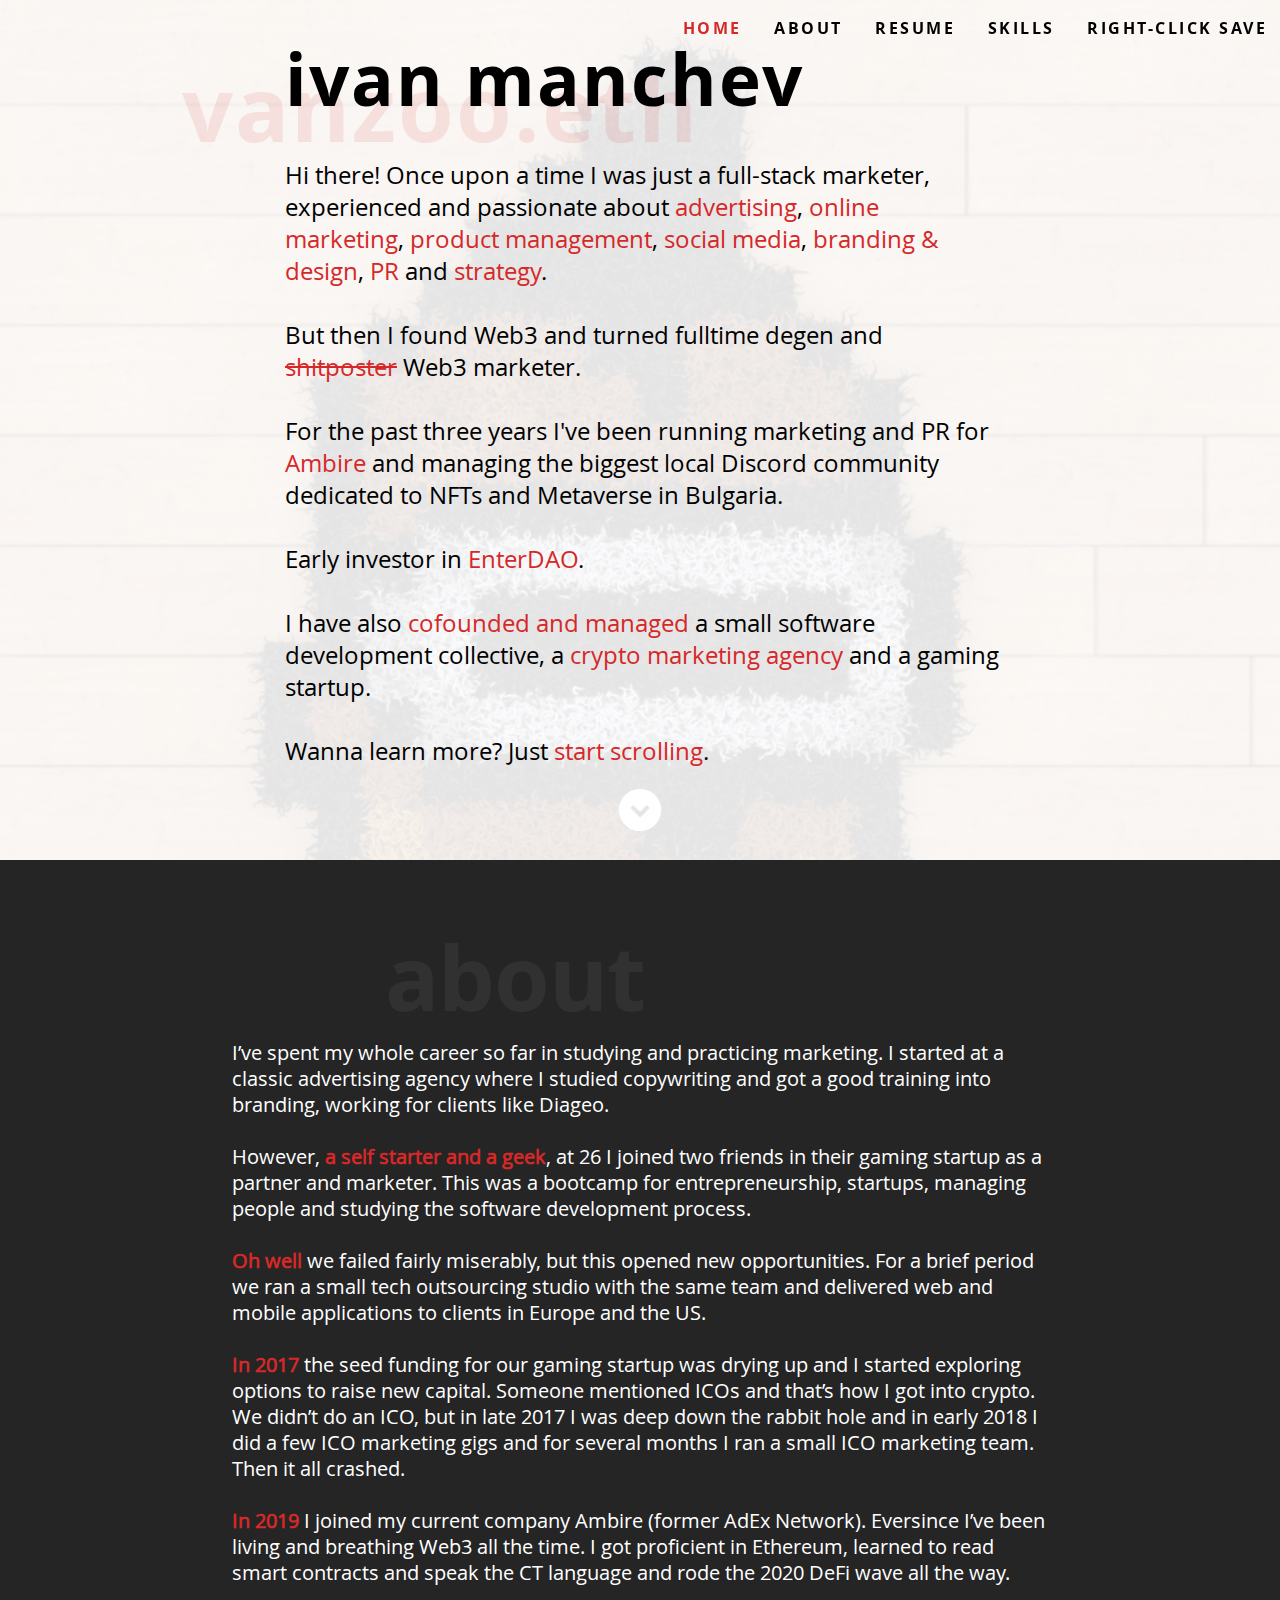
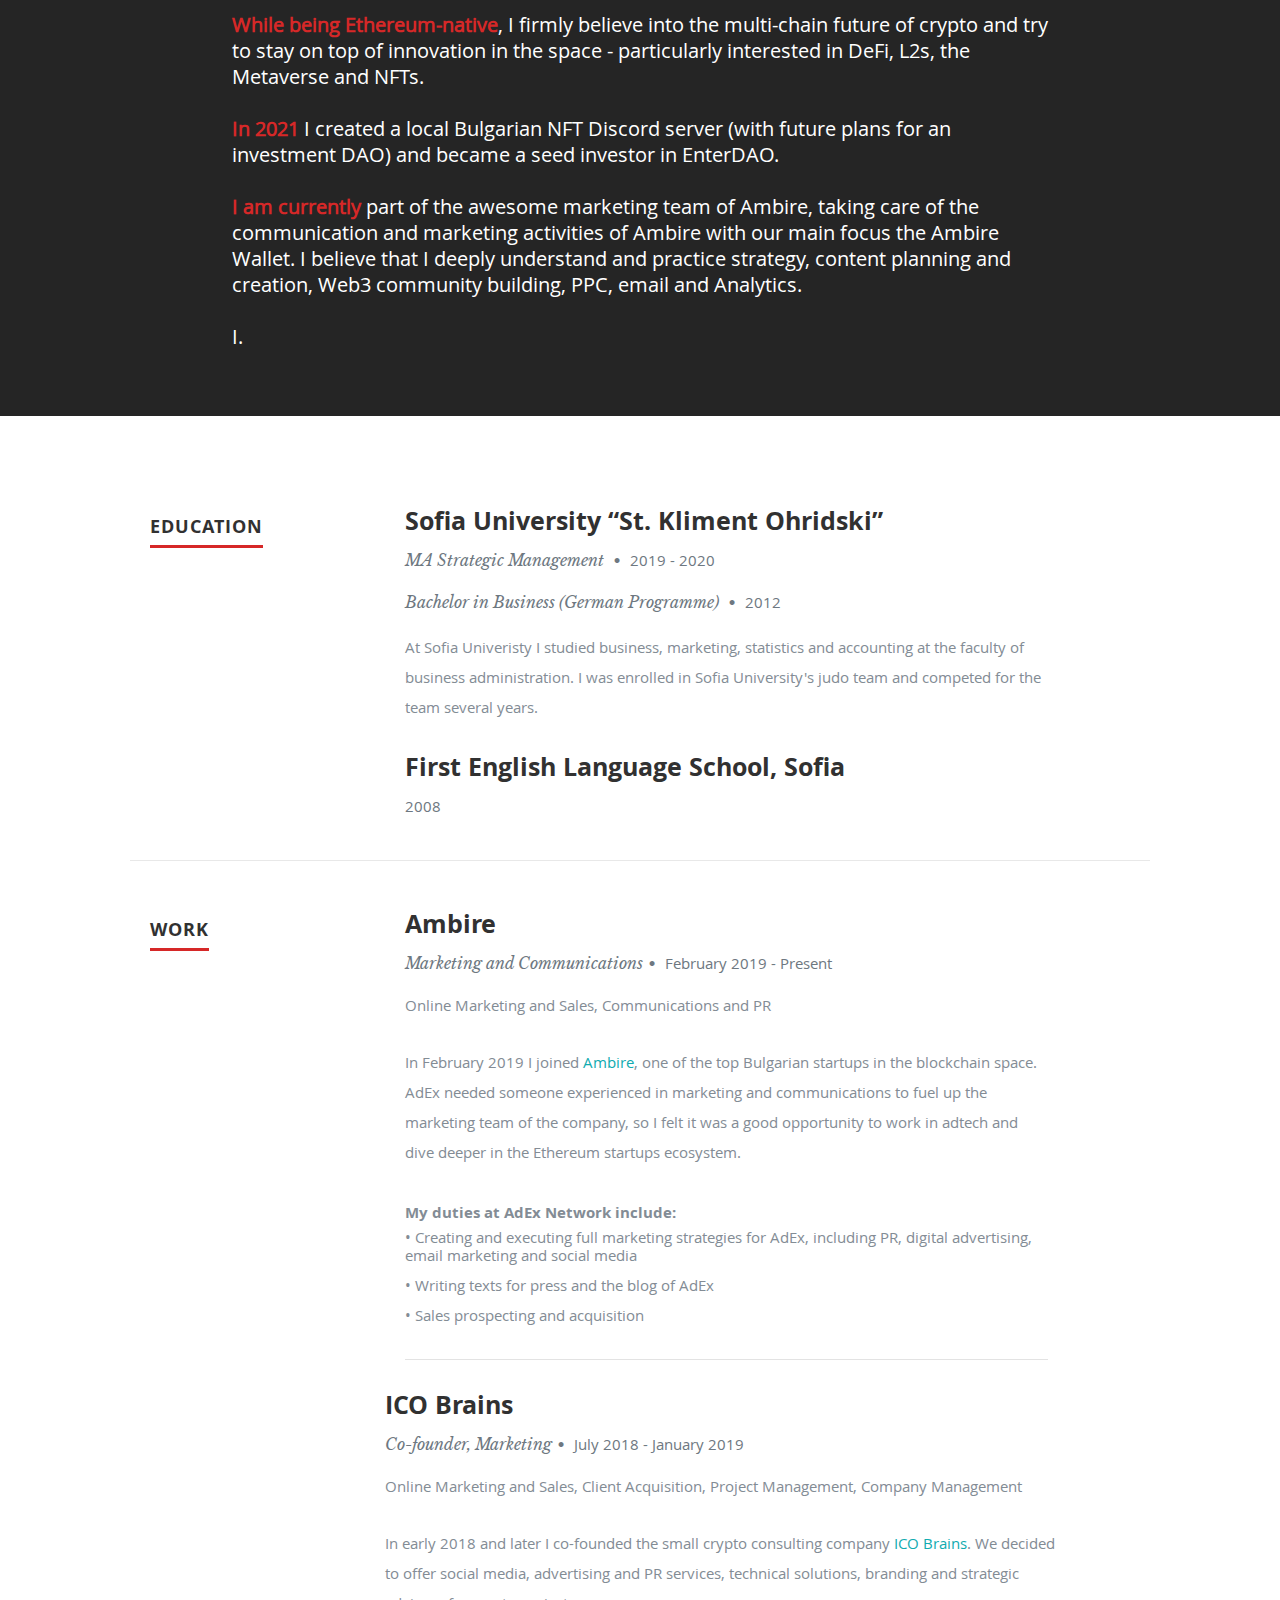
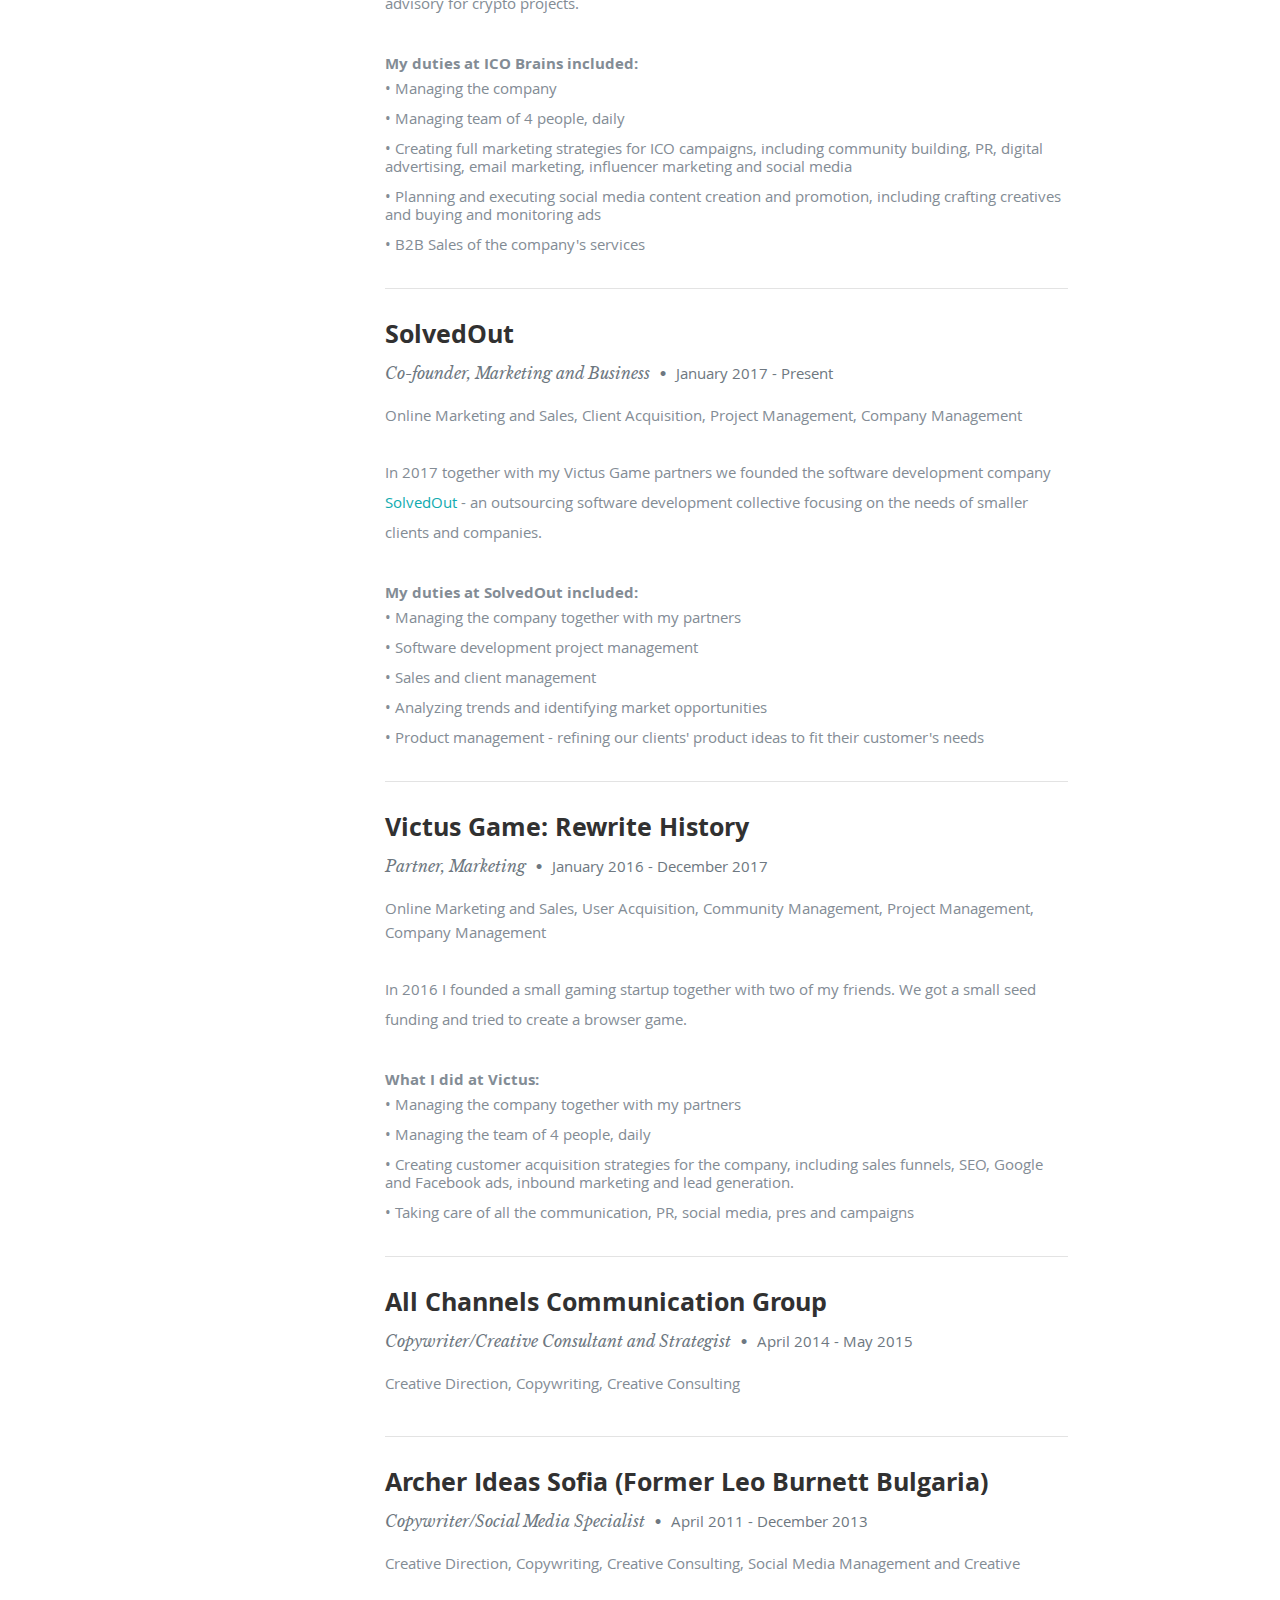
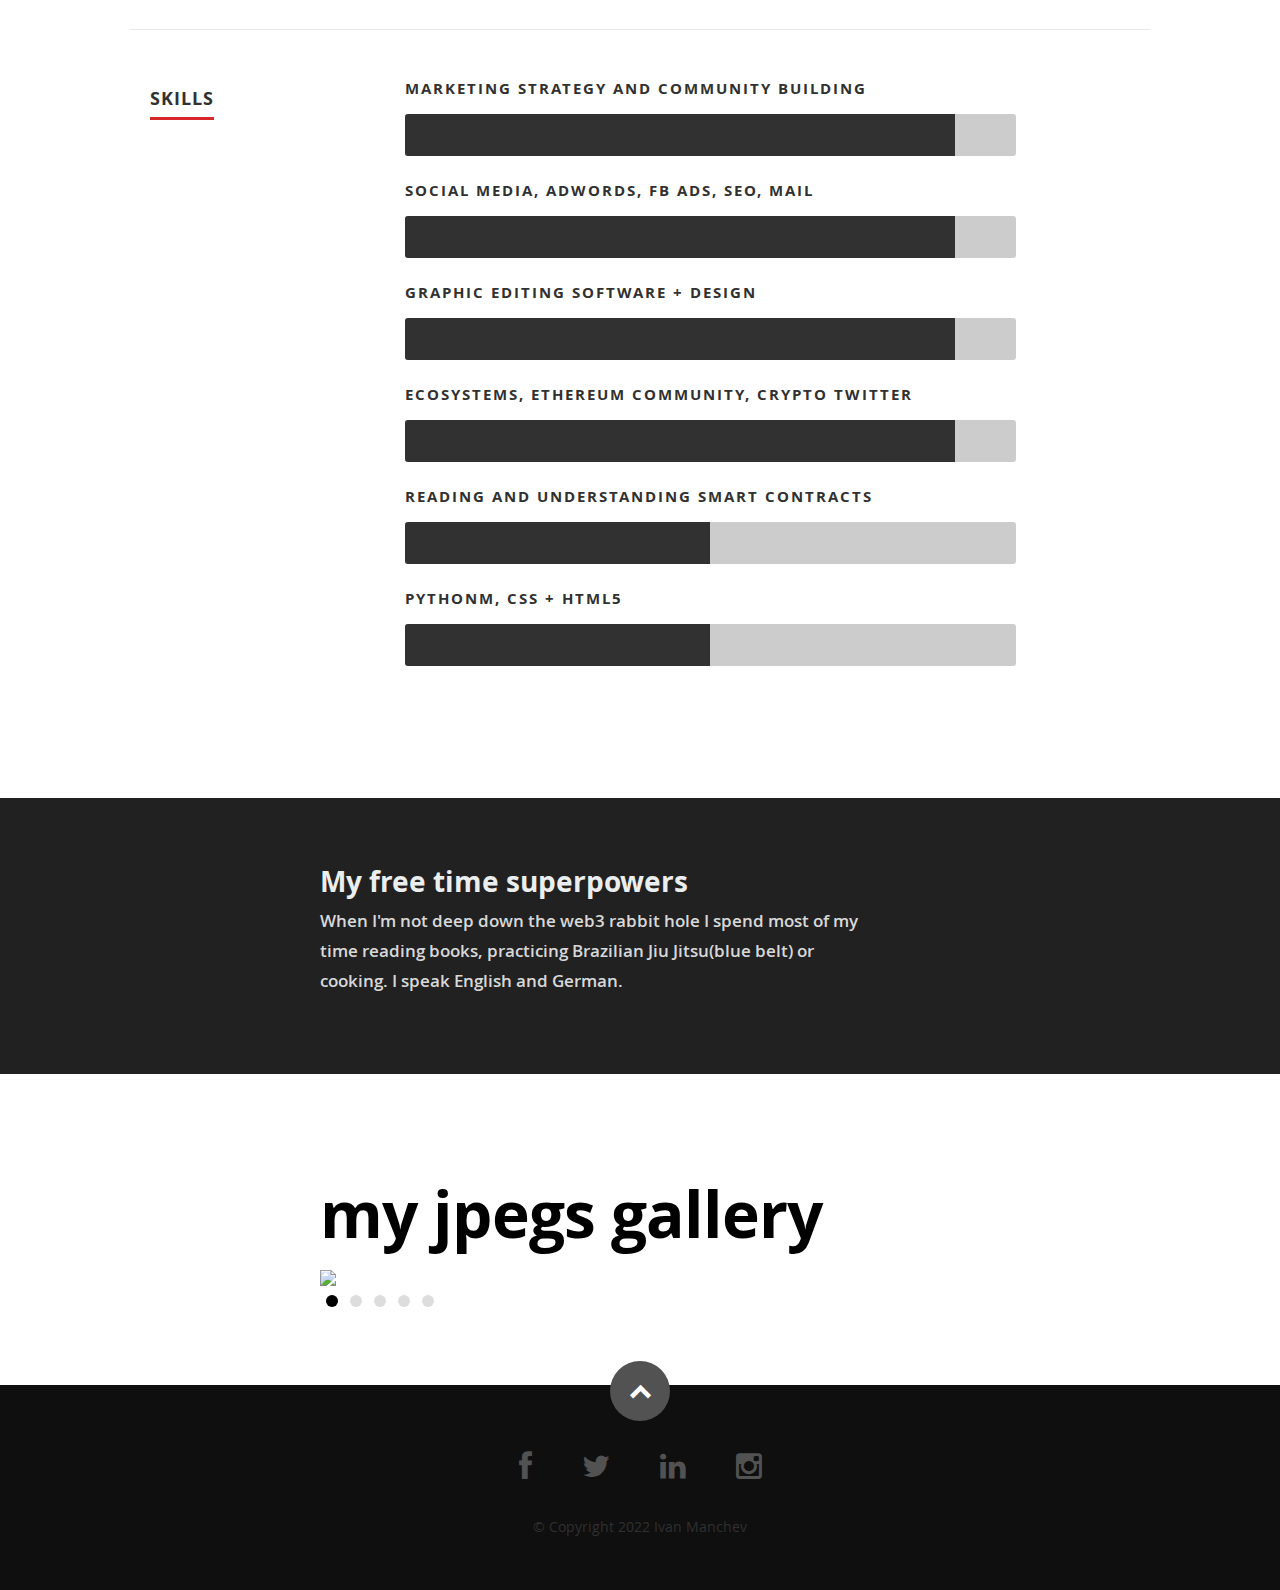
==== commit 8b17060c: "text edits" ====
--- a/index.html
+++ b/index.html
@@ -10,17 +10,17 @@
    <meta charset="utf-8">
 	<title>Ivan Manchev| Creative Marketing | 6+ years of experience</title>
 
-  <meta name="title" content="Ivan Manchev | A full stack web3 marketer">
-  <meta name="description" content="Ivan Manchev is a creative marketer working on web3."><!-- Open Graph / Facebook -->
+  <meta name="title" content="Ivan Manchev | A full stack web3 marketer and degen">
+  <meta name="description" content="Ivan Manchev is a creative marketer with more than 10 years of experience, working on web3 since 2017."><!-- Open Graph / Facebook -->
   <meta property="og:type" content="website">
   <meta property="og:url" content="https://www.ivanmanchev.com/">
   <meta property="og:title" content="Ivan Manchev | A full stack web3 marketer">
-  <meta property="og:description" content="Ivan Manchev is a creative marketer working on web3.">
+  <meta property="og:description" content="Ivan Manchev is a creative marketer with more than 10 years of experience, working on web3 since 2017.">
   <meta property="og:image" content="https://www.ivanmanchev.com/images/phunk.png"><!-- Twitter -->
   <meta property="twitter:card" content="summary">
   <meta property="twitter:url" content="https://www.ivanmanchev.com/">
   <meta property="twitter:title" content="Ivan Manchev | A full stack web3 marketer">
-  <meta name="twitter:description" content="Ivan Manchev is a creative marketer working on web3.">
+  <meta name="twitter:description" content="Ivan Manchev is a creative marketer with more than 10 years of experience, working on web3 since 2017.">
   <meta property="twitter:image" content="https://www.ivanmanchev.com/images/phunk.png">
 
    <!-- Mobile Specific Metas
@@ -106,7 +106,7 @@
             <h1 id="overlap">vanzoo.eth</h1>
             <h3>
                Hi there! Once upon a time I was just a full-stack marketer, experienced and passionate about <span>advertising</span>, <span>online marketing</span>, <span>product management</span>, <span>social media</span>, <span>branding & design</span>, <span>PR</span> and <span>strategy</span>. <br><br> But then I found Web3 and turned fulltime degen and <span style="text-decoration:line-through">shitposter</span> Web3 marketer.<br><br> 
-               For the past three years I've been running marketing and PR for <a href="https://www.adex.network/">Ambire</a> and managing the biggest local Discord community dedicated to NFTs and Metaverse in Bulgaria. <br><br> Early investor in <a href="https://enterdao.xyz/">EnterDAO</a>.<br><br> I have also <span>cofounded and managed</span> a small software development collective, a <span>crypto marketing agency</span> (just before the 2018 bear market hit) and a gaming startup. <br>
+               For the past three years I've been running marketing and PR for <a href="https://www.adex.network/">Ambire</a> and managing the biggest local Discord community dedicated to NFTs and Metaverse in Bulgaria. <br><br> Early investor in <a href="https://enterdao.xyz/">EnterDAO</a>.<br><br> I have also <span>cofounded and managed</span> a small software development collective, a <span>crypto marketing agency</span> and a gaming startup. <br>
             <br>Wanna learn more? Just <a class="smoothscroll" href="#about">start scrolling</a>.
             </h3>
             <hr />
@@ -140,23 +140,23 @@
          <h1 class="responsive-headline">about</h1>
           <br>
 
-            <p class="about-paragraph">I’ve spent my whole career so far in studying and practicing marketing for products and services. I started at a classic advertising agency where I studied copywriting and got a good training into branding, working for clients like Diageo’s Johnnie Walker. <br><br>
+            <p class="about-paragraph">I’ve spent my whole career so far in studying and practicing marketing. I started at a classic advertising agency where I studied copywriting and got a good training into branding, working for clients like Diageo. <br><br>
 
 			However, <span>a self starter and a geek</span>, at 26 I joined two friends in their gaming startup as a partner and marketer. This was a bootcamp for entrepreneurship, startups, managing people and studying the software development process. <br><br>
 
-			<span>Needless to say,</span> we failed fairly miserably, but this opened new opportunities. For a brief period we ran a small tech outsourcing studio with the same team and delivered web and mobile applications to clients in Europe and the US.<br><br>
-
-			<span>In 2017</span> the seed funding for our gaming startup was drying up and I started exploring options to raise new capital. Someone said “ICOs” and that’s how I got into crypto. We didn’t do an ICO, but in late 2017 I was deep down the rabbit hole and in early 2018 I did a few ICO marketing gigs and for several months I ran a small ICO marketing team. Then it all crashed.<br><br>
+			<span>Oh well</span> we failed fairly miserably, but this opened new opportunities. For a brief period we ran a small tech outsourcing studio with the same team and delivered web and mobile applications to clients in Europe and the US.<br><br>
+
+			<span>In 2017</span> the seed funding for our gaming startup was drying up and I started exploring options to raise new capital. Someone mentioned ICOs and that’s how I got into crypto. We didn’t do an ICO, but in late 2017 I was deep down the rabbit hole and in early 2018 I did a few ICO marketing gigs and for several months I ran a small ICO marketing team. Then it all crashed.<br><br>
 
 			<span>In 2019</span> I joined my current company Ambire (former AdEx Network). Eversince I’ve been living and breathing Web3 all the time. I got proficient in Ethereum, learned to read smart contracts and speak the CT language and rode the 2020 DeFi wave all the way.  <br><br>
 
-			<span>While being Ethereum-native</span>, I firmly believe into the multi-chain future of crypto and try to stay on top of innovation in the space - particularly interested in DeFI 2.0, L2s, the Metaverse and NFTs. <br><br>
-
-			<span>In 2021</span> I created a local Bulgarian NFT Discord server (with future plans for an investment DAO) and became a seed investor in EnterDAO.<br><br>
-
-			<span>I am currently</span> taking care of all the communication and marketing activities of Ambire with our main focus the Ambire Wallet. I believe that I understand and have a very good command into strategy, content planning and creation, Web3 community building, PPC, email and Analytics.<br><br>
-
-			WAGMI
+			<span>While being Ethereum-native</span>, I firmly believe into the multi-chain future of crypto and try to stay on top of innovation in the space - particularly interested in DeFi, L2s, the Metaverse and NFTs. <br><br>
+
+			<span>In 2021</span> I created a local Bulgarian NFT <a href="https://discord.gg/zGjzasCGpA">Discord server</a> (with future plans for an investment DAO) and became a seed investor in EnterDAO.<br><br>
+
+			<span>I am currently</span> part of the awesome marketing team of Ambire, taking care of the communication and marketing activities of Ambire with our main focus the Ambire Wallet. I believe that I deeply understand and practice strategy, content planning and creation, Web3 community building, PPC, email and Analytics.<br><br>
+
+			I.
             </p>
 
 
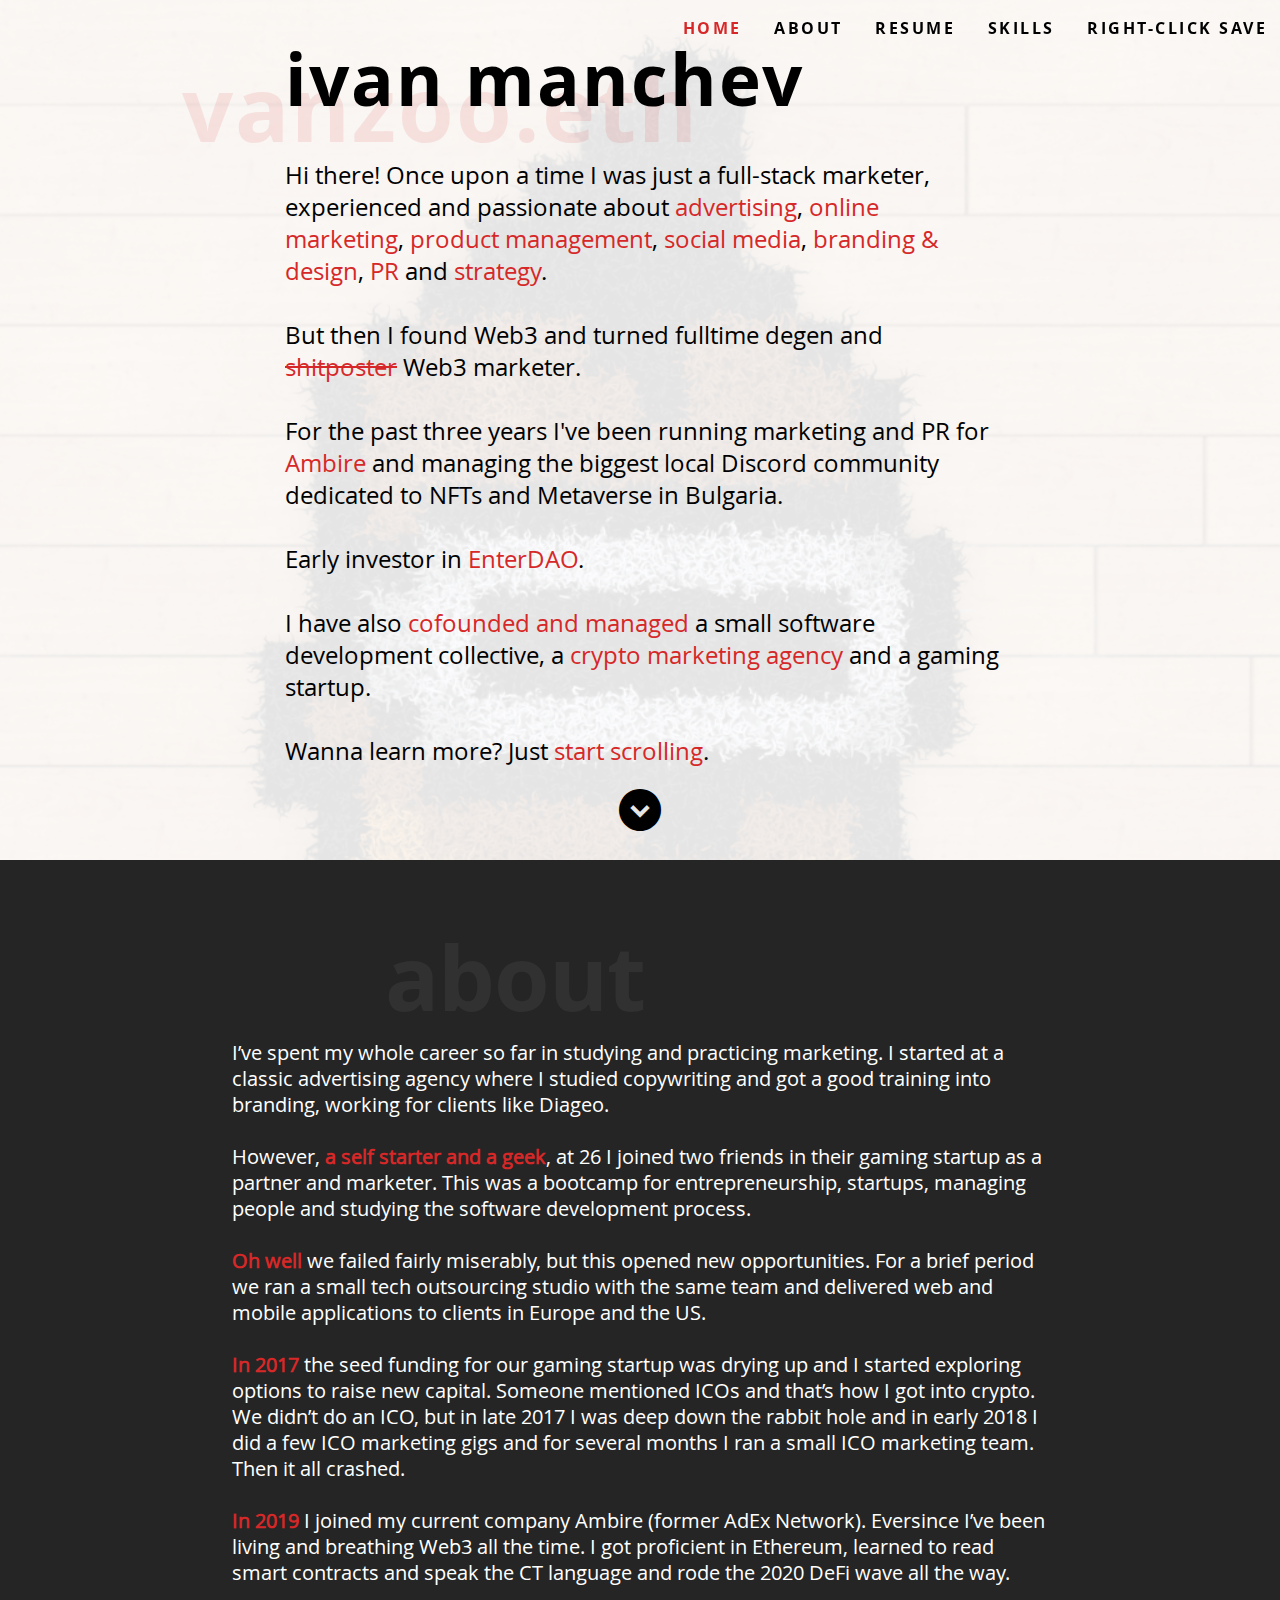
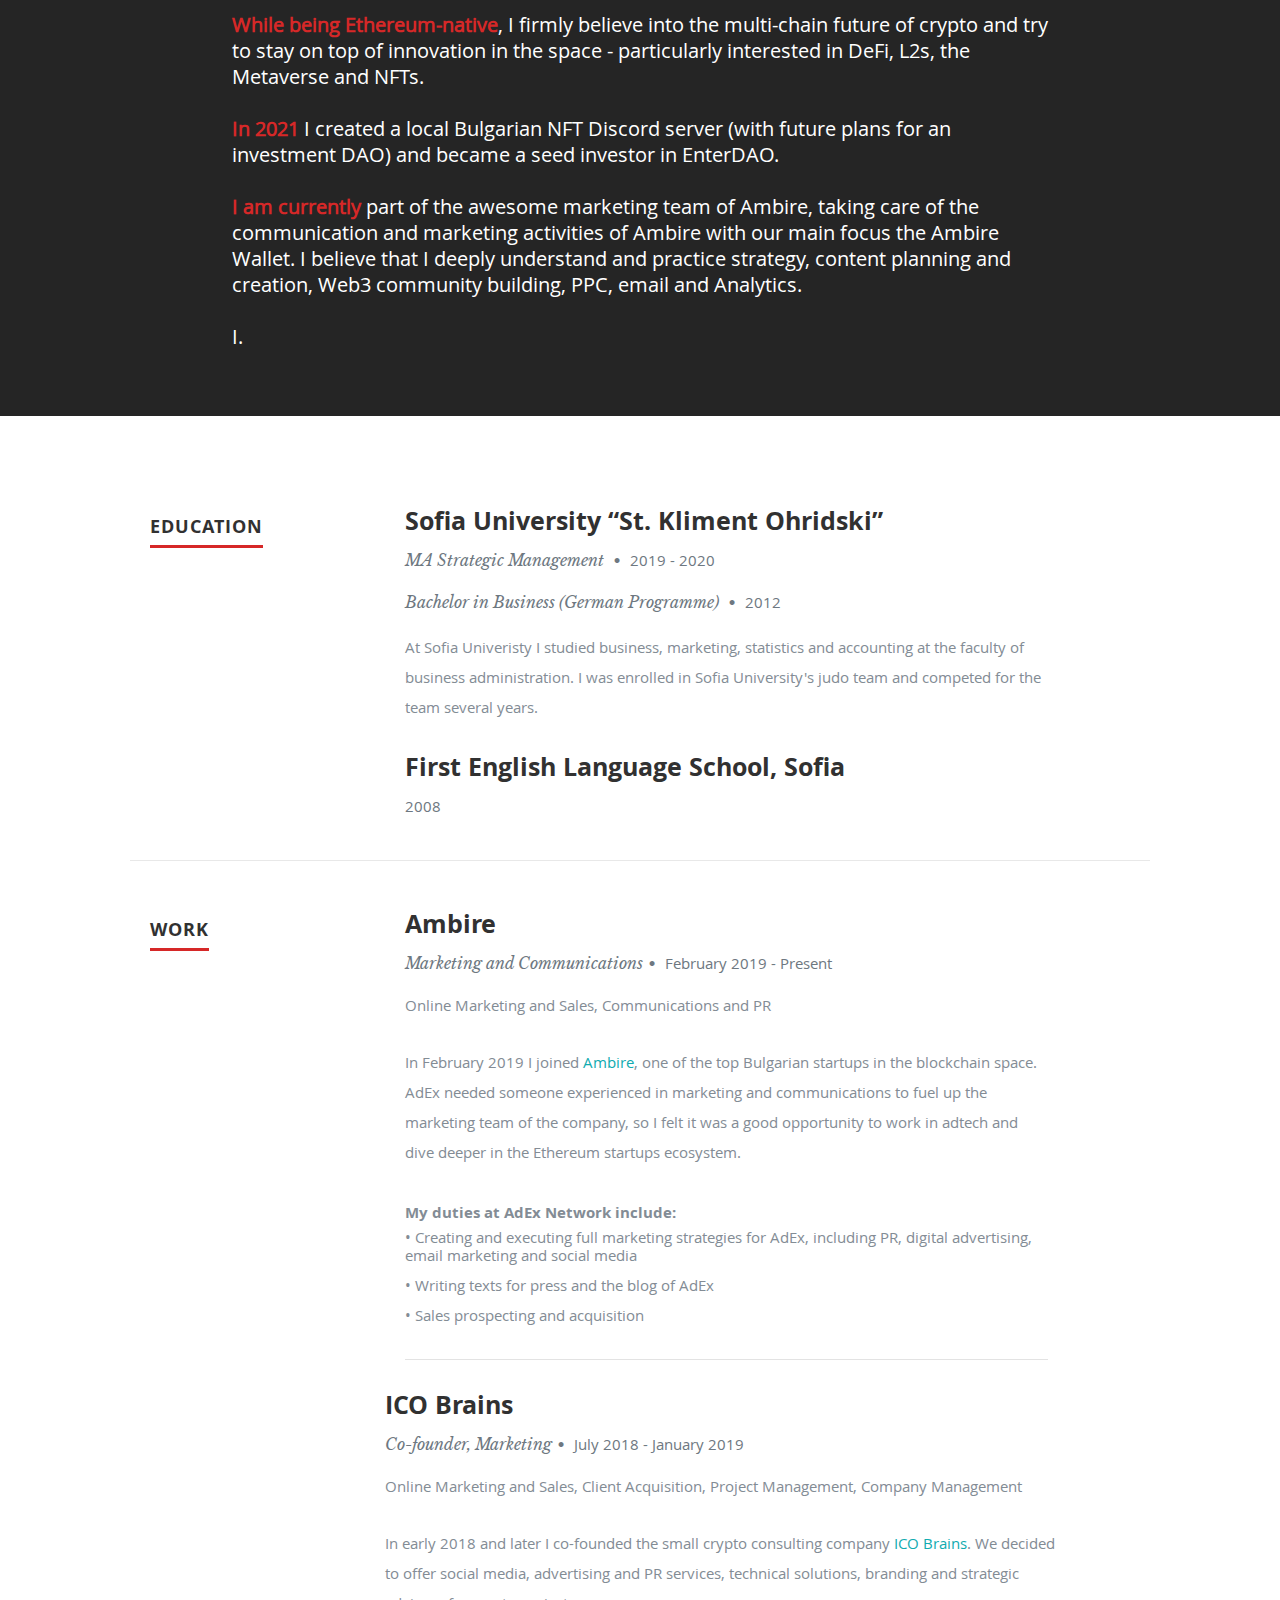
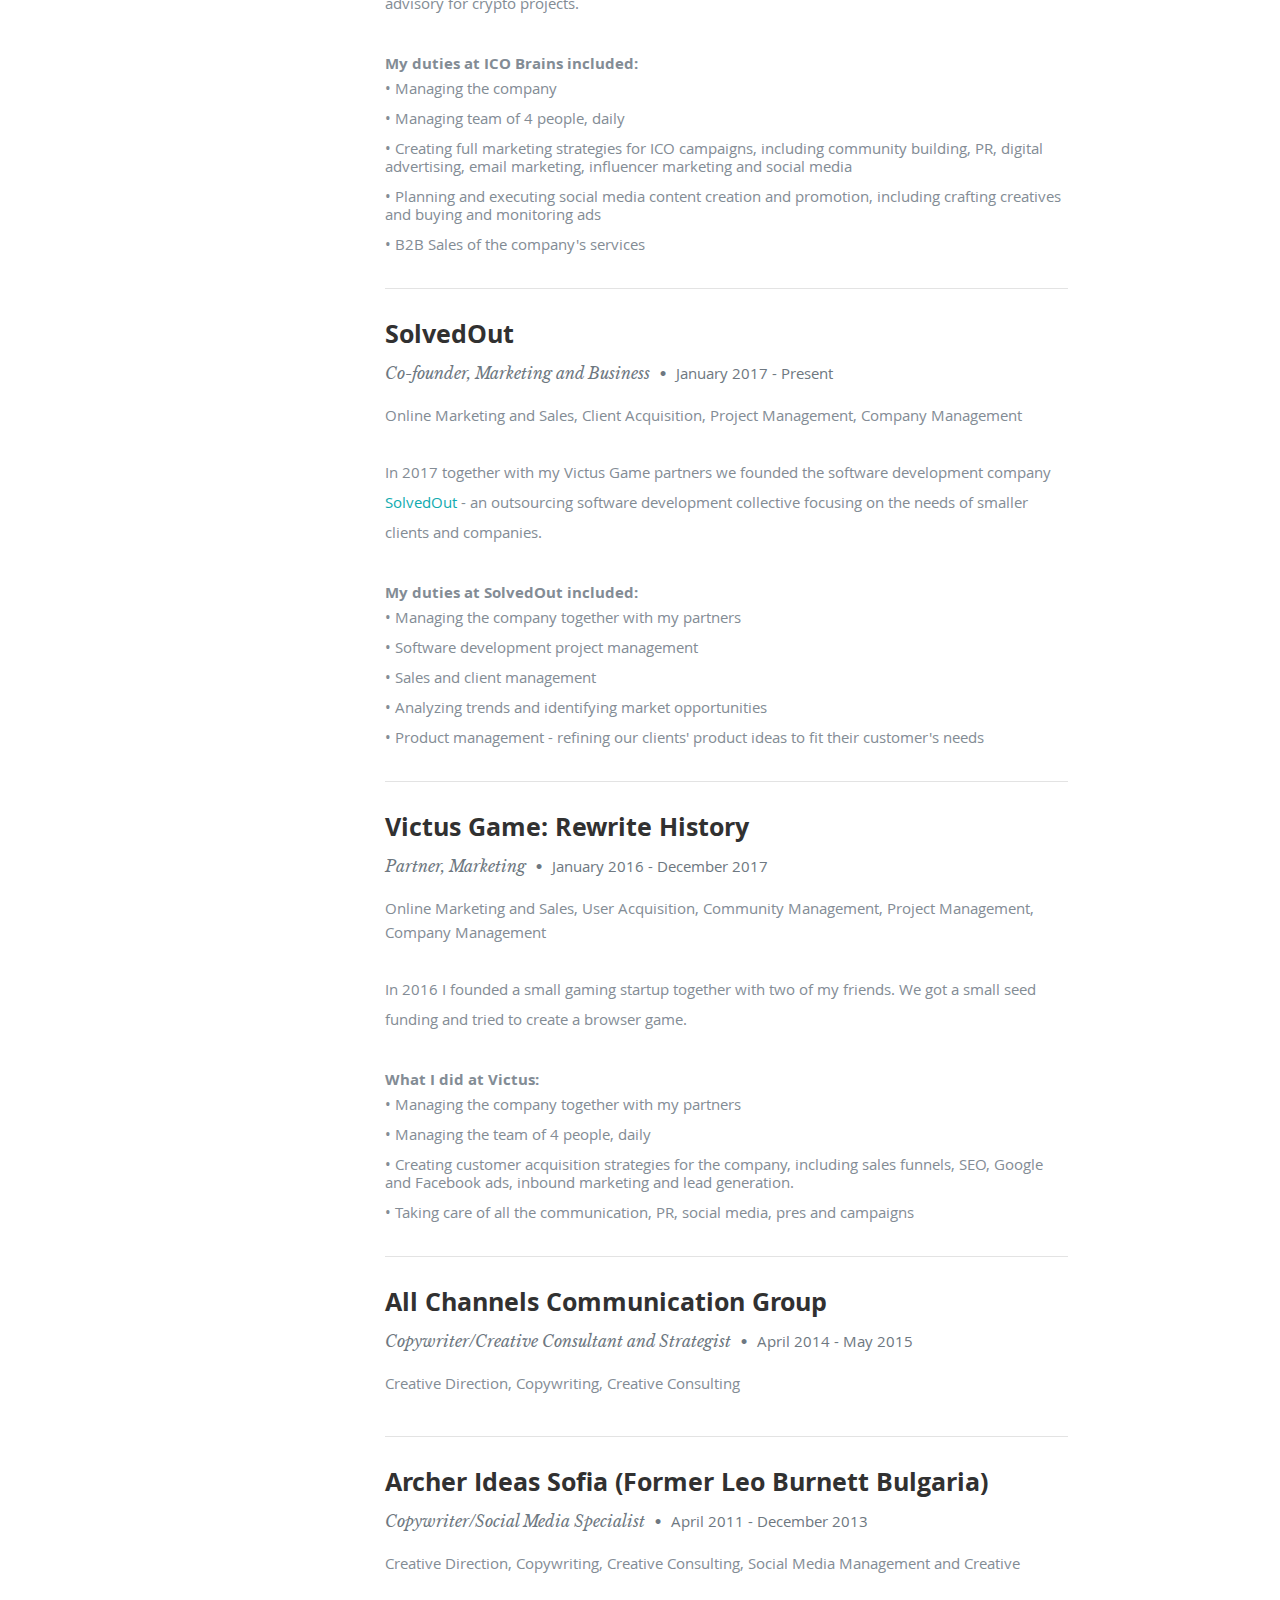
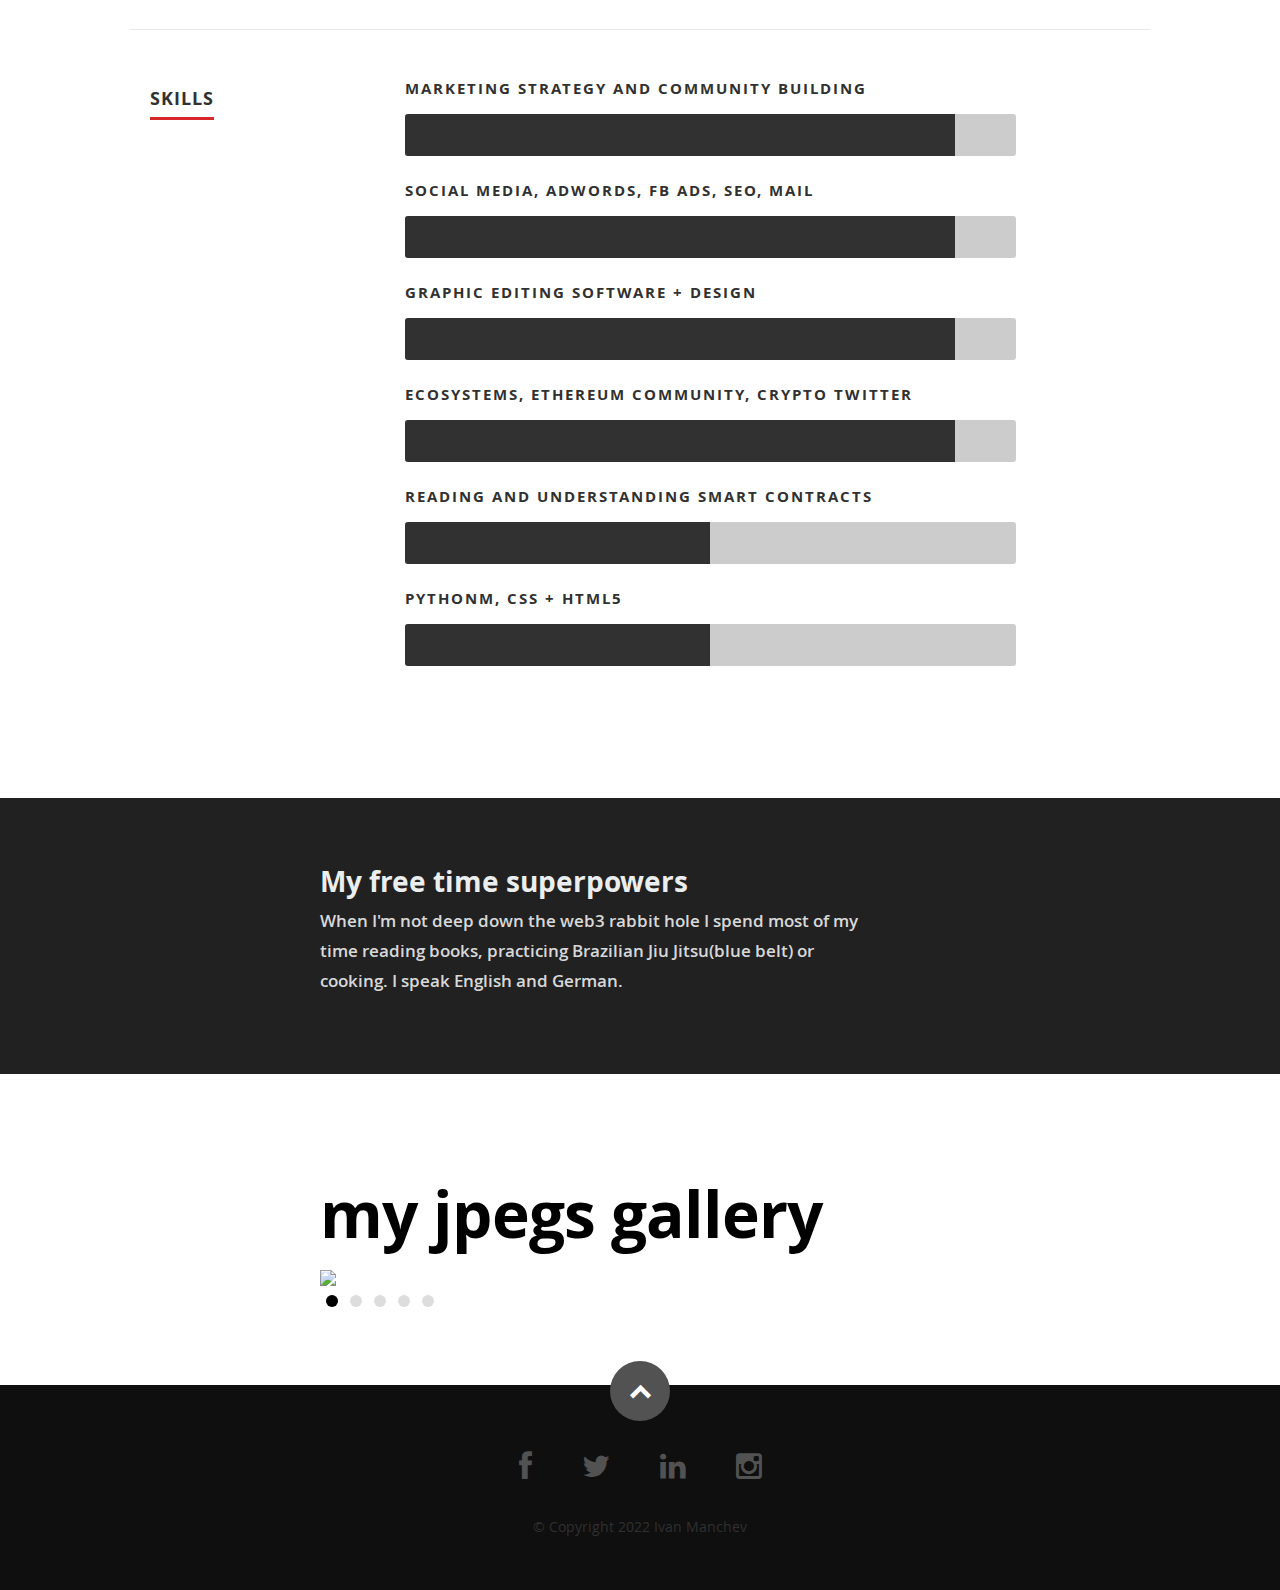
==== commit 250ed2e6: "social links" ====
--- a/index.html
+++ b/index.html
@@ -112,9 +112,9 @@
             <hr />
             <ul class="social">
                <li><a href="https://www.facebook.com/ivmanchev"><i class="fa fa-facebook"></i></a></li>
-               <li><a href="https://twitter.com/Imanchev"><i class="fa fa-twitter"></i></a></li>              
+               <li><a href="https://twitter.com/vanzooeth"><i class="fa fa-twitter"></i></a></li>              
                <li><a href="https://www.linkedin.com/in/ivanmanchev/"><i class="fa fa-linkedin"></i></a></li>
-               <li><a href="https://www.instagram.com/damngoodism/"><i class="fa fa-instagram"></i></a></li>
+               <li><a href="https://www.instagram.com/dmngdsm/"><i class="fa fa-instagram"></i></a></li>
             </ul>
          </div>
       </div>
--- a/css/layout.css
+++ b/css/layout.css
@@ -119,7 +119,7 @@
    width: 42px;
    font-size: 42px;
    line-height: 42px;
-   color: #fff;
+   color: black;
    border-radius: 100%;
 
    -webkit-transition: all .3s ease-in-out;
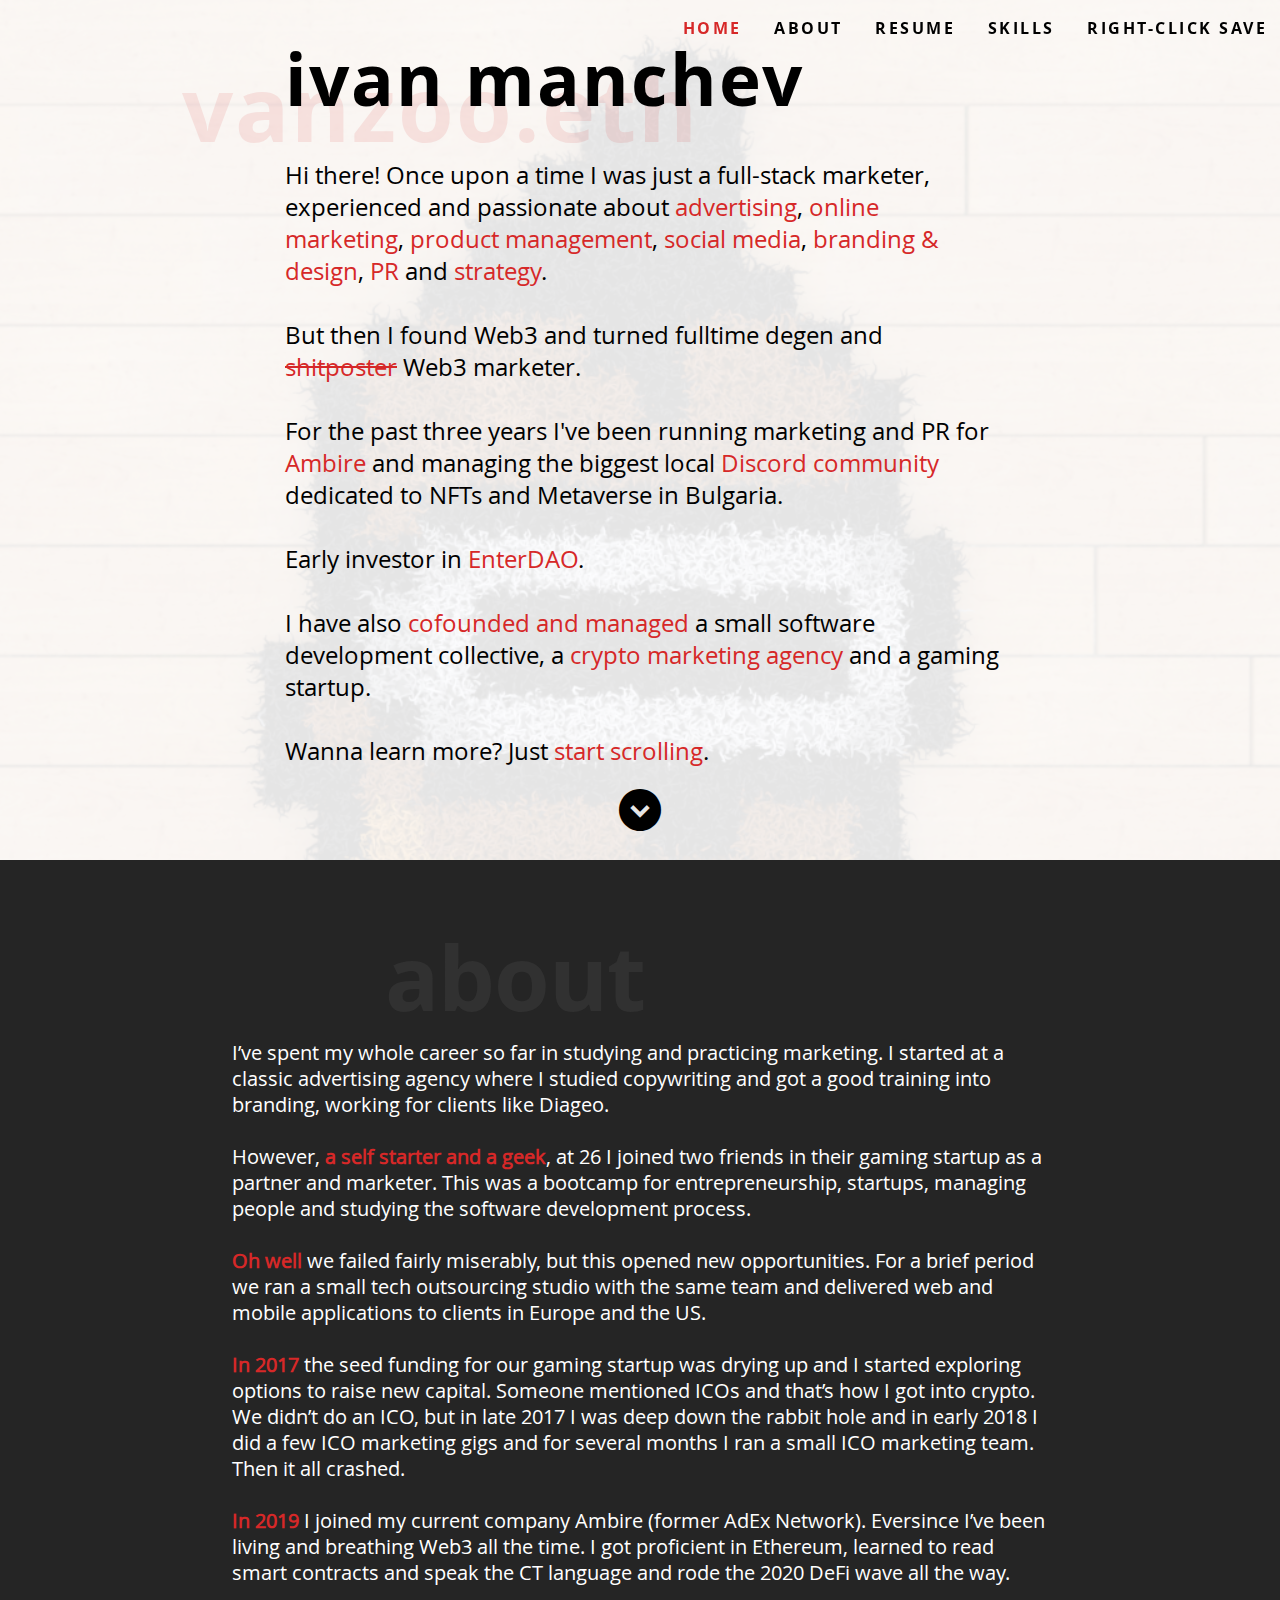
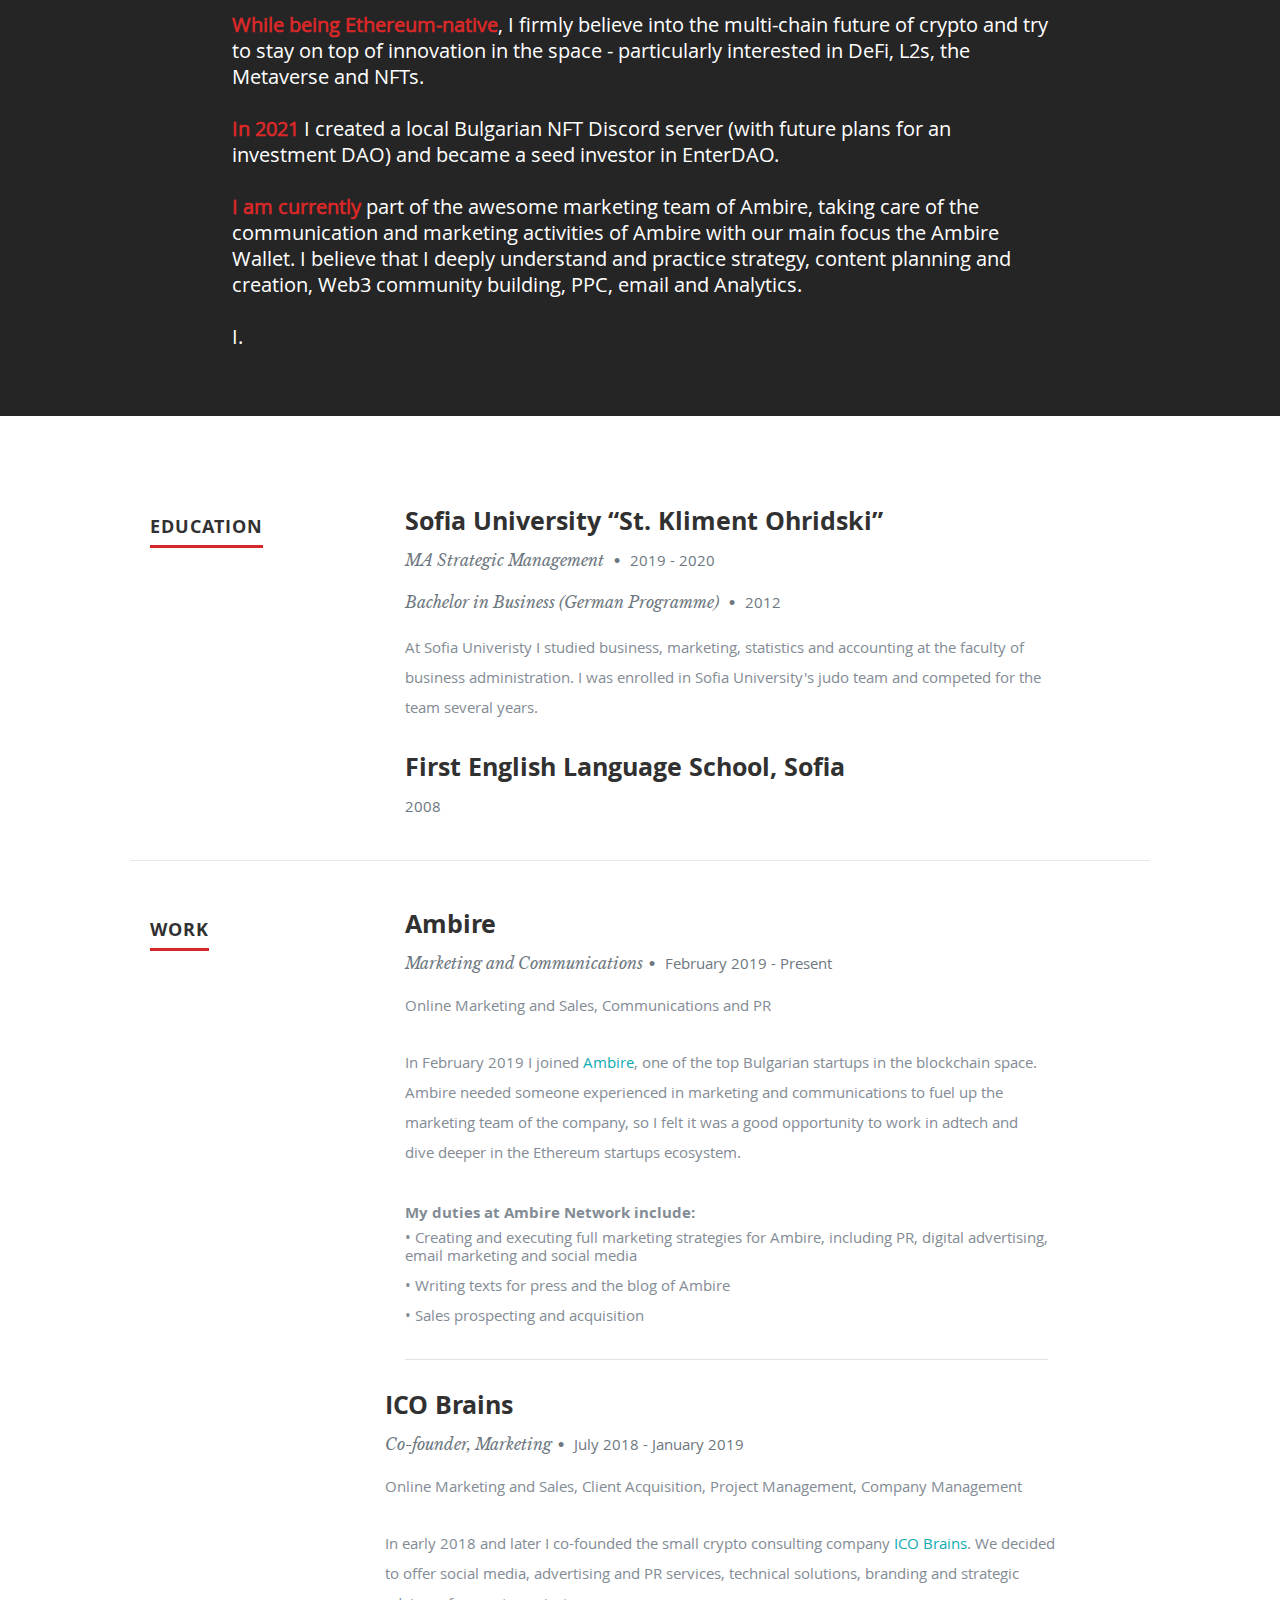
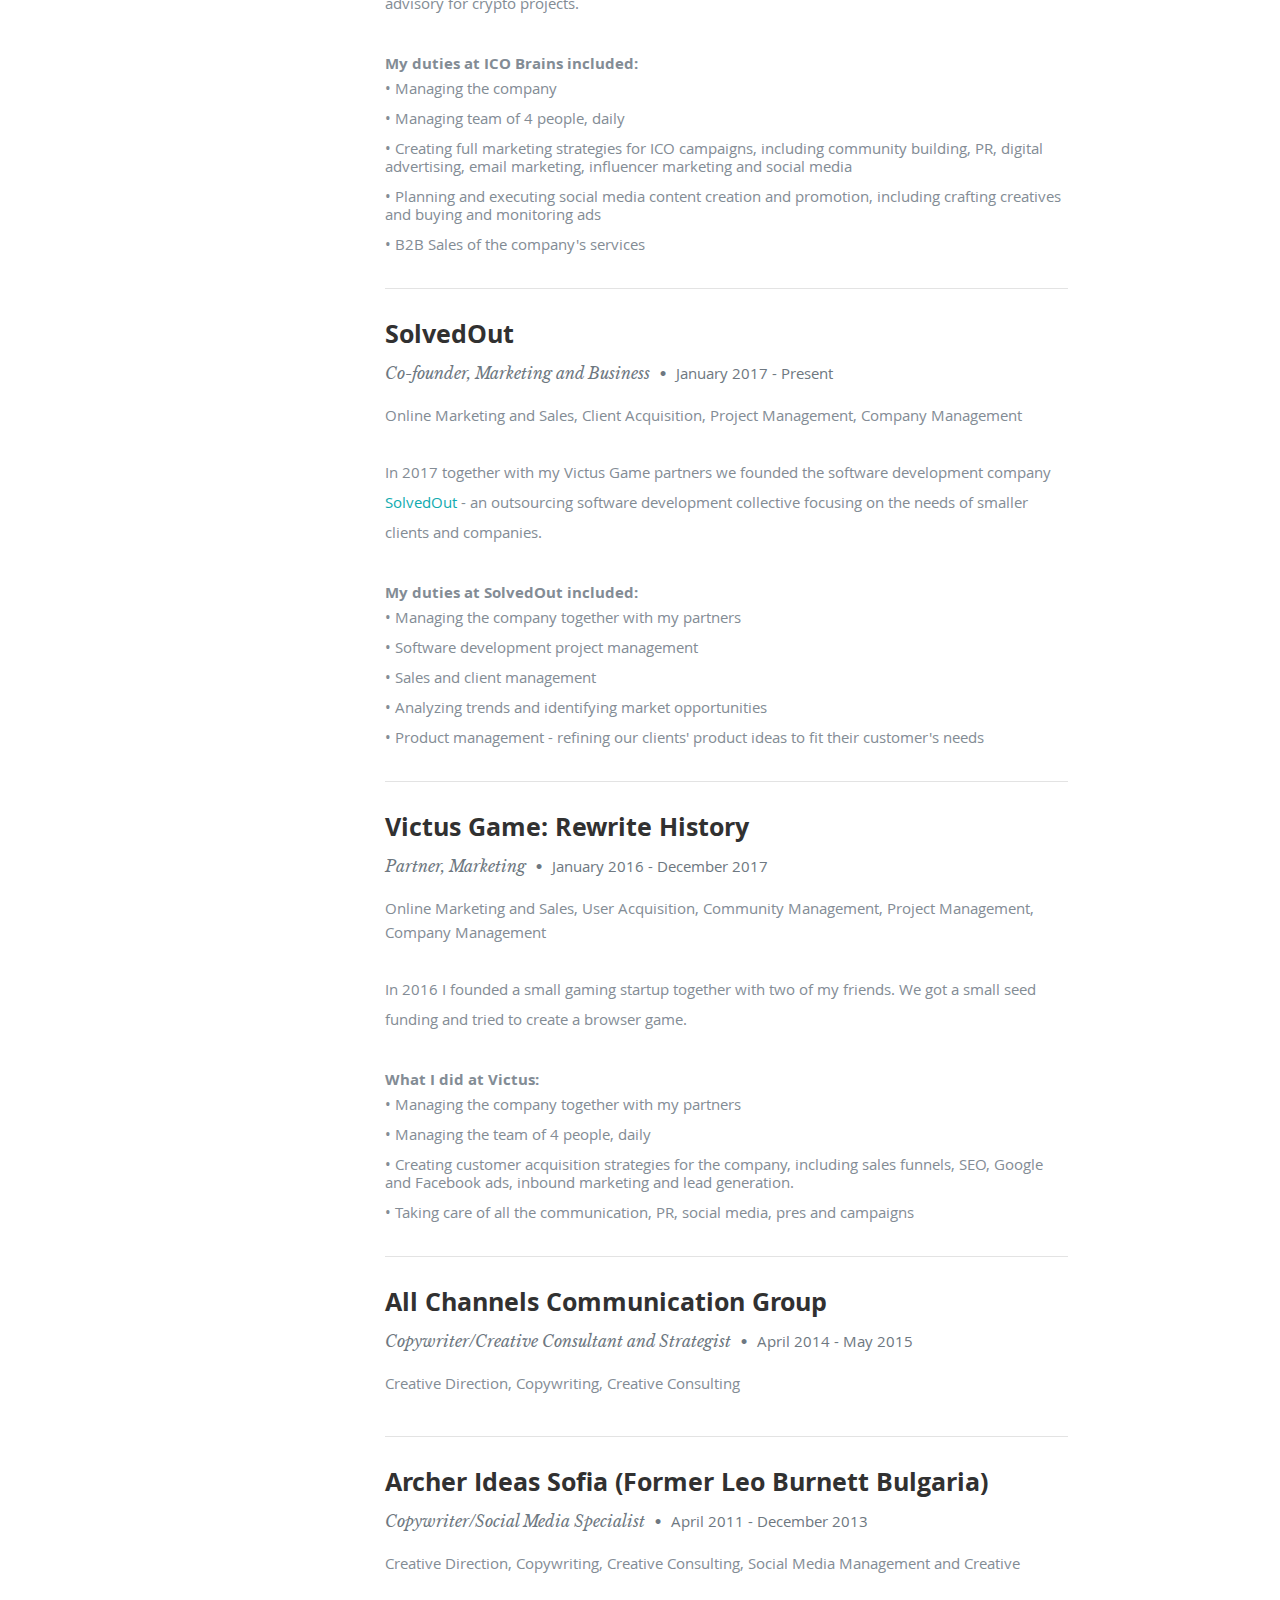
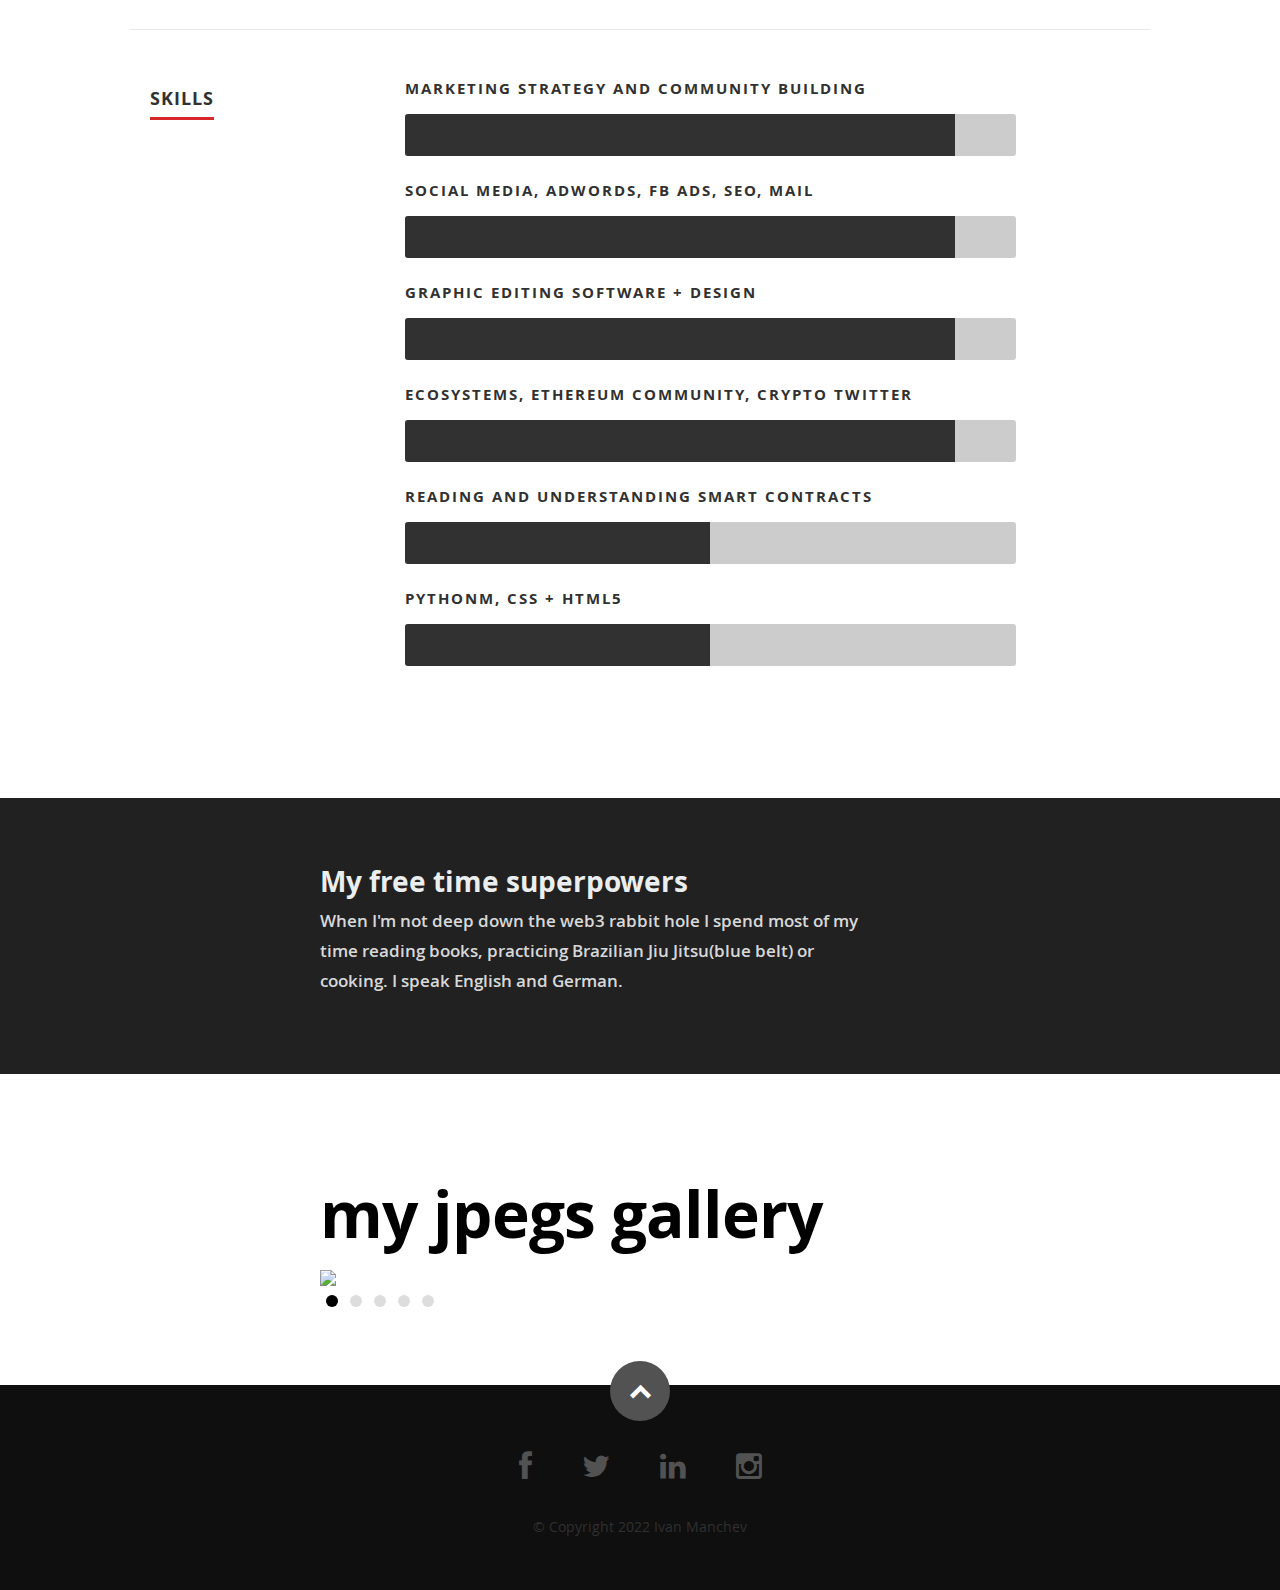
==== commit 96211b94: "fix links" ====
--- a/index.html
+++ b/index.html
@@ -106,7 +106,7 @@
             <h1 id="overlap">vanzoo.eth</h1>
             <h3>
                Hi there! Once upon a time I was just a full-stack marketer, experienced and passionate about <span>advertising</span>, <span>online marketing</span>, <span>product management</span>, <span>social media</span>, <span>branding & design</span>, <span>PR</span> and <span>strategy</span>. <br><br> But then I found Web3 and turned fulltime degen and <span style="text-decoration:line-through">shitposter</span> Web3 marketer.<br><br> 
-               For the past three years I've been running marketing and PR for <a href="https://www.adex.network/">Ambire</a> and managing the biggest local Discord community dedicated to NFTs and Metaverse in Bulgaria. <br><br> Early investor in <a href="https://enterdao.xyz/">EnterDAO</a>.<br><br> I have also <span>cofounded and managed</span> a small software development collective, a <span>crypto marketing agency</span> and a gaming startup. <br>
+               For the past three years I've been running marketing and PR for <a href="https://www.ambire.com/">Ambire</a> and managing the biggest local <a href="https://discord.gg/VqRUcybG9J">Discord community</a> dedicated to NFTs and Metaverse in Bulgaria. <br><br> Early investor in <a href="https://enterdao.xyz/">EnterDAO</a>.<br><br> I have also <span>cofounded and managed</span> a small software development collective, a <span>crypto marketing agency</span> and a gaming startup. <br>
             <br>Wanna learn more? Just <a class="smoothscroll" href="#about">start scrolling</a>.
             </h3>
             <hr />
@@ -235,13 +235,13 @@
                   <p class="date">Online Marketing and Sales, Communications and PR</p>
 
                   <p>
-                  In February 2019 I joined <a href="https://www.adex.network">Ambire</a>, one of the top Bulgarian startups in the blockchain space. AdEx needed someone experienced in marketing and communications to fuel up the marketing team of the company, so I felt it was a good opportunity to work in adtech and dive deeper in the Ethereum startups ecosystem. 
+                  In February 2019 I joined <a href="https://www.ambire.com/">Ambire</a>, one of the top Bulgarian startups in the blockchain space. Ambire needed someone experienced in marketing and communications to fuel up the marketing team of the company, so I felt it was a good opportunity to work in adtech and dive deeper in the Ethereum startups ecosystem. 
                   </p>
         
                  <ul>
-                 <strong>My duties at AdEx Network include: </strong><br>
-                 <li> • Creating and executing full marketing strategies for AdEx, including PR, digital advertising, email marketing and social media</li>
-                 <li> • Writing texts for press and the blog of AdEx</li>
+                 <strong>My duties at Ambire Network include: </strong><br>
+                 <li> • Creating and executing full marketing strategies for Ambire, including PR, digital advertising, email marketing and social media</li>
+                 <li> • Writing texts for press and the blog of Ambire</li>
                  <li> • Sales prospecting and acquisition</li>
                  </ul>
 
@@ -558,9 +558,9 @@
 
             <ul class="social-links">
                <li><a href="https://www.facebook.com/ivmanchev"><i class="fa fa-facebook"></i></a></li>
-               <li><a href="https://twitter.com/Imanchev"><i class="fa fa-twitter"></i></a></li>              
+               <li><a href="https://twitter.com/vanzooeth"><i class="fa fa-twitter"></i></a></li>              
                <li><a href="https://www.linkedin.com/in/ivanmanchev/"><i class="fa fa-linkedin"></i></a></li>
-               <li><a href="https://www.instagram.com/damngoodism/"><i class="fa fa-instagram"></i></a></li>
+               <li><a href="https://www.instagram.com/dmngdsm/"><i class="fa fa-instagram"></i></a></li>
                
             </ul>
 
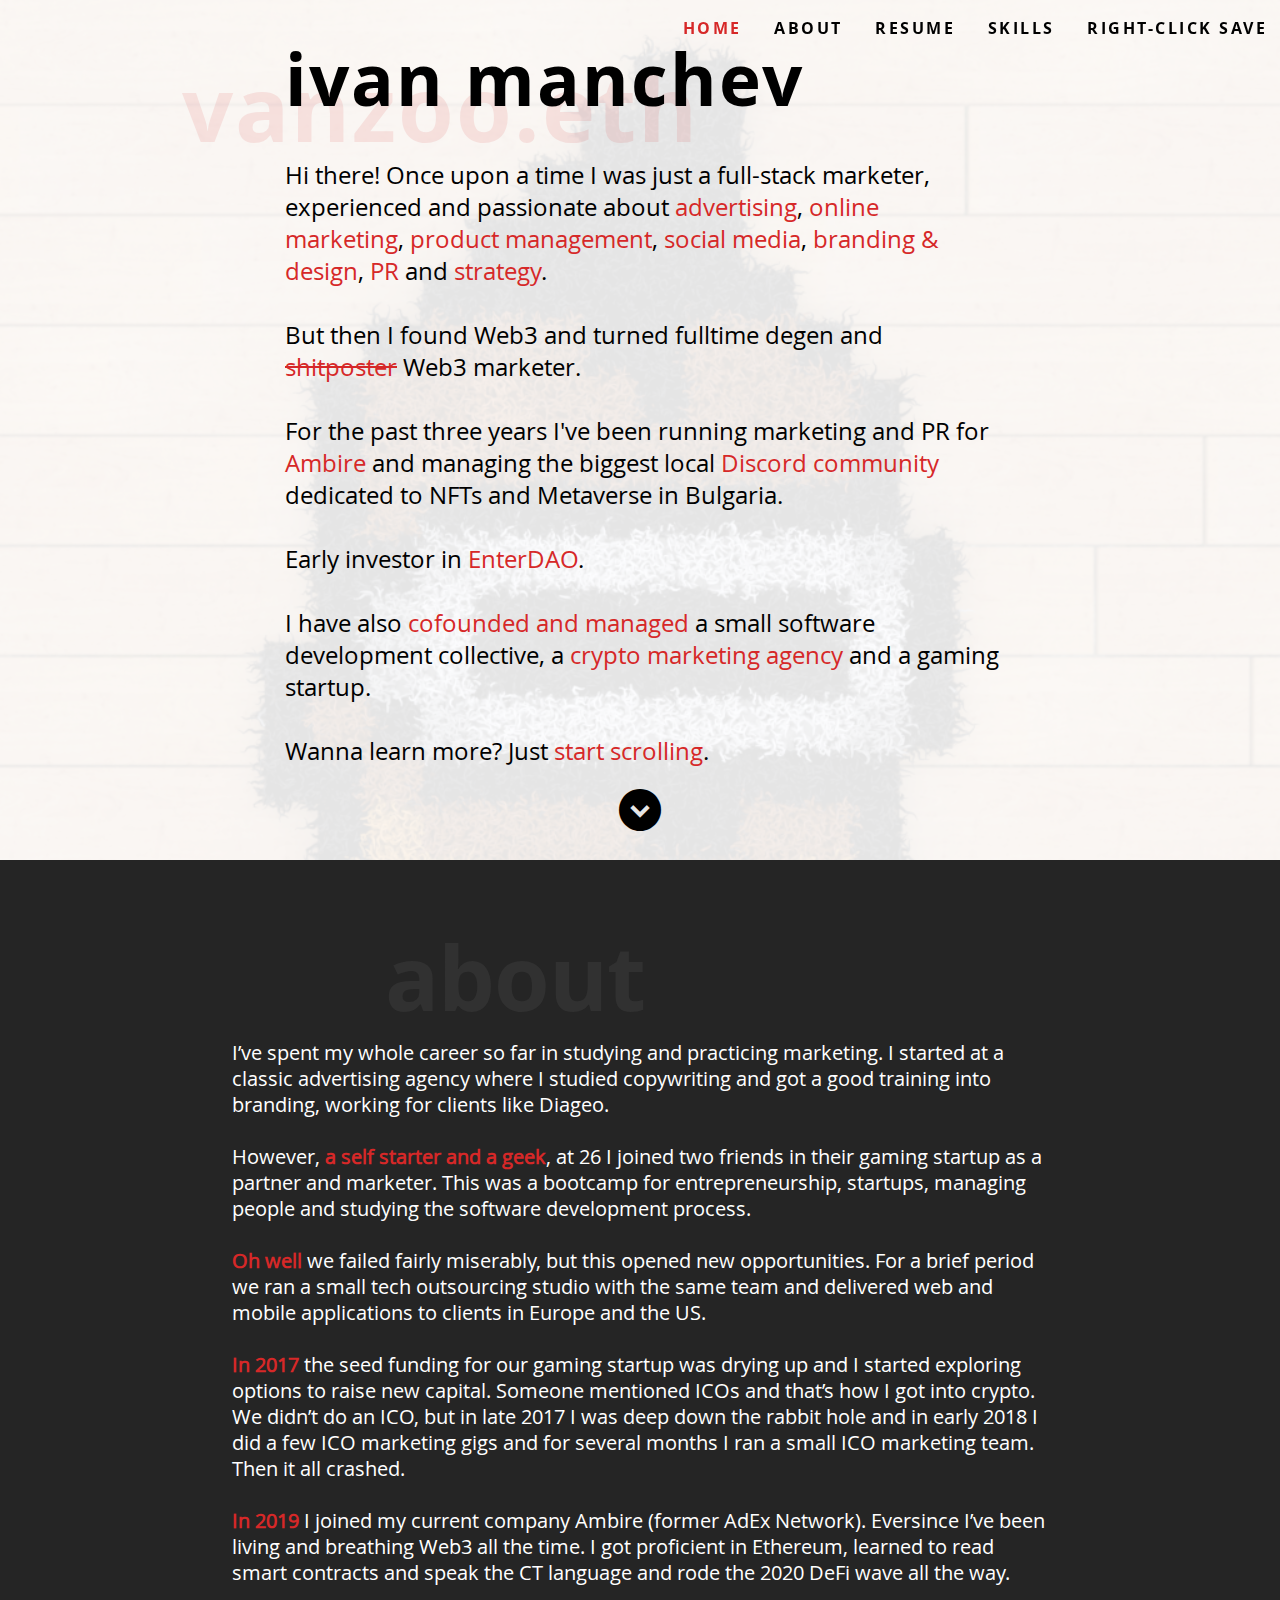
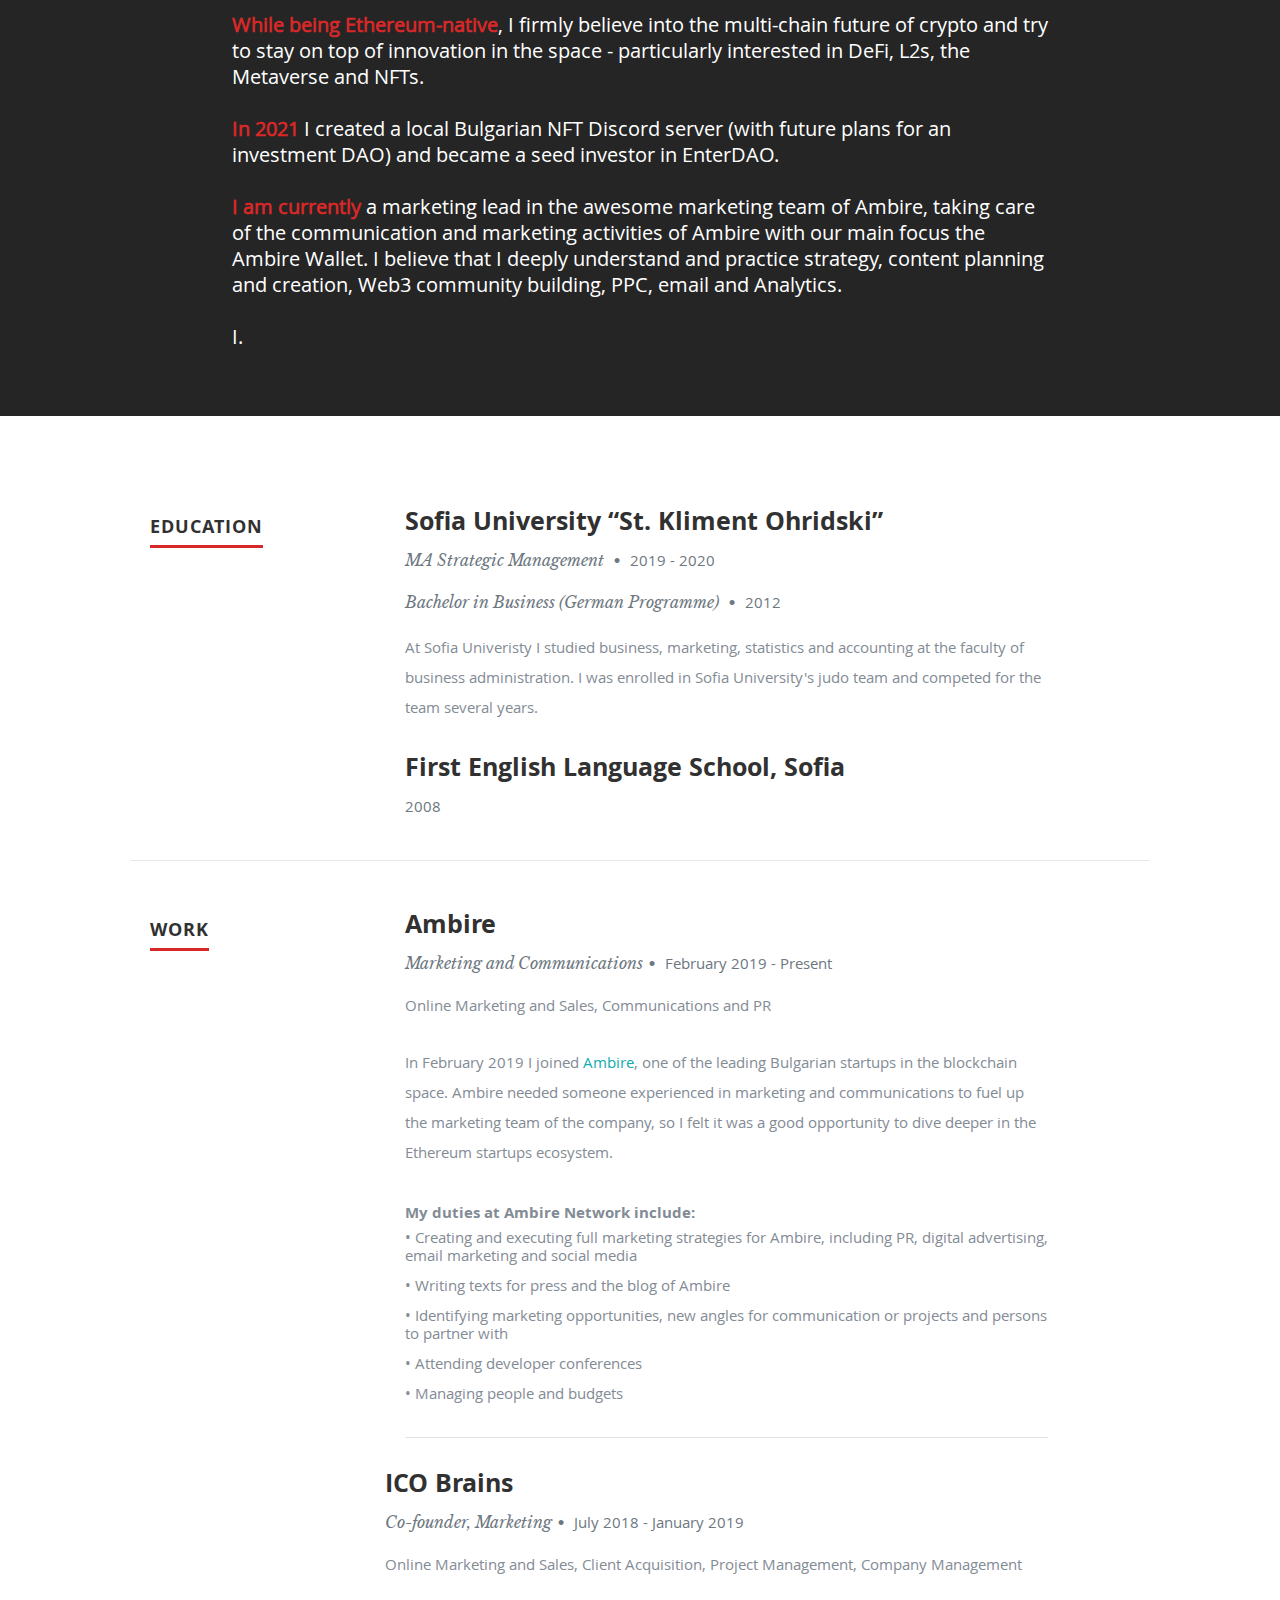
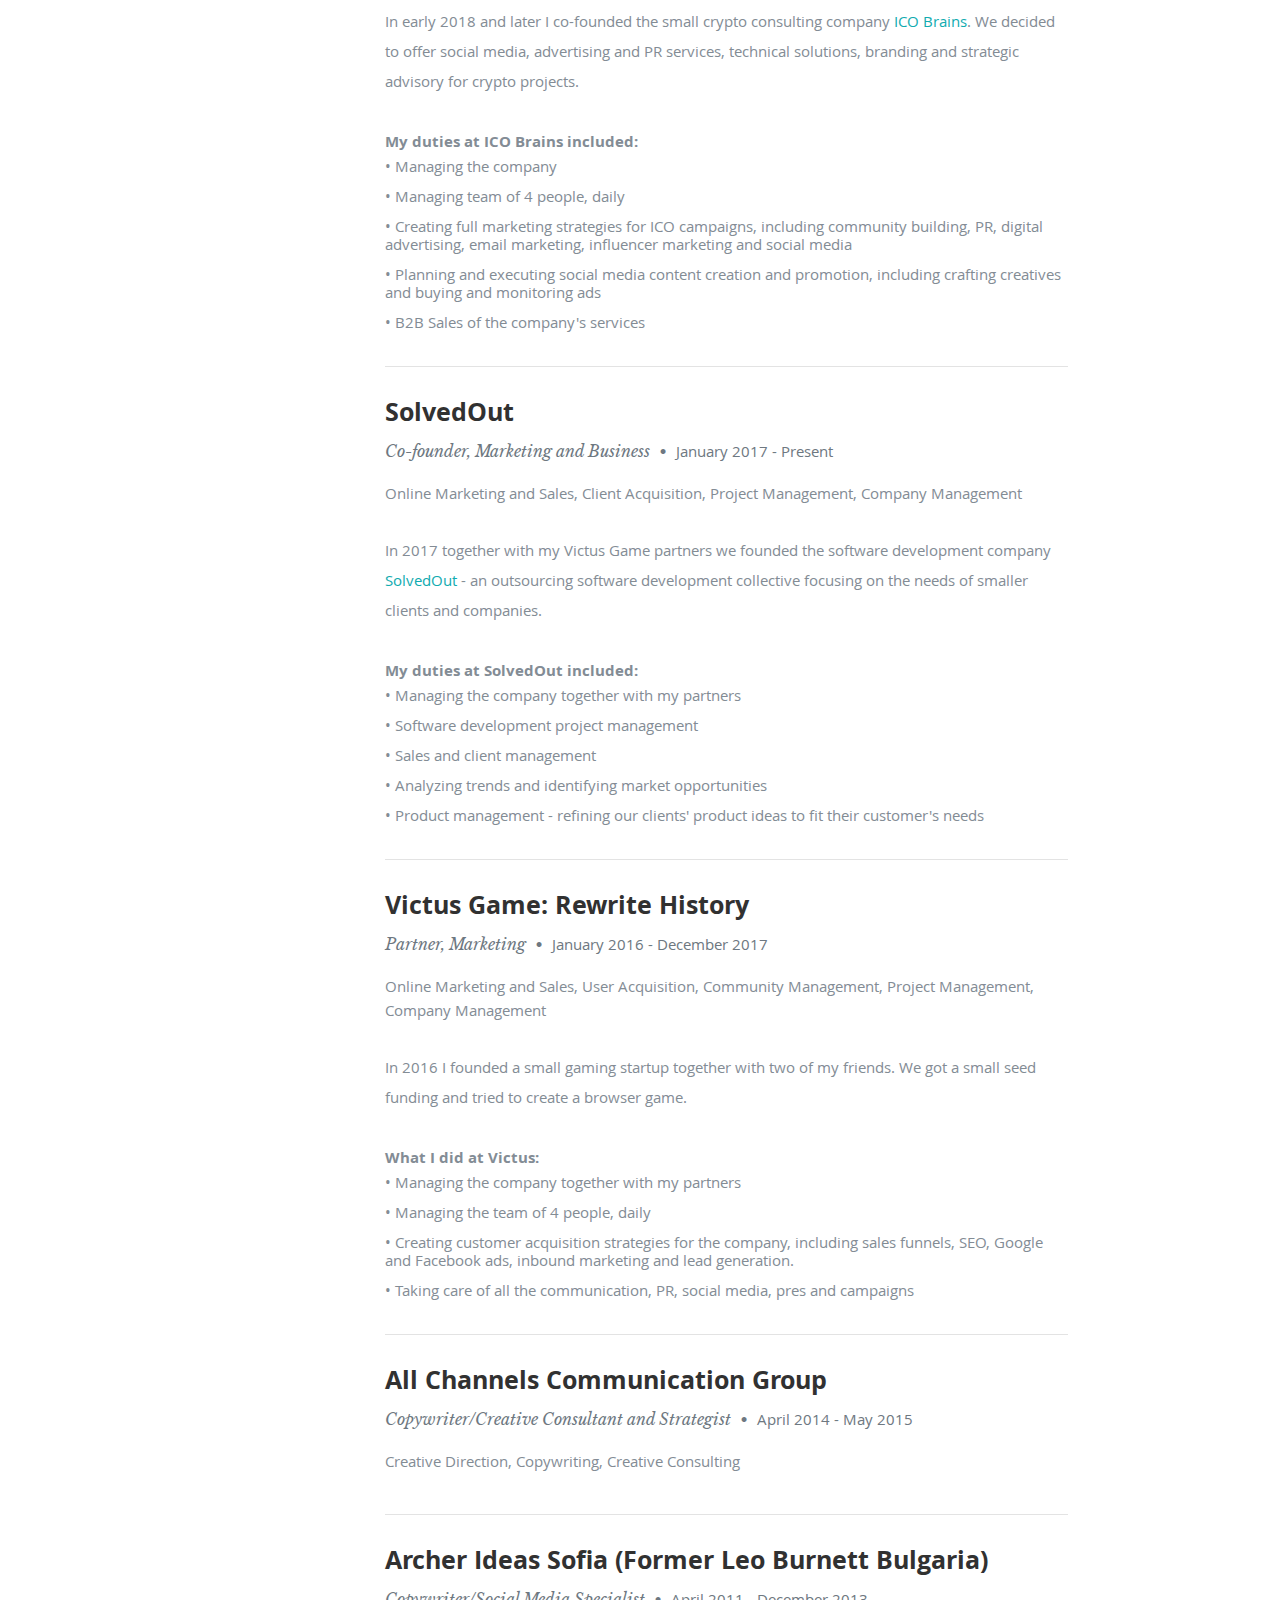
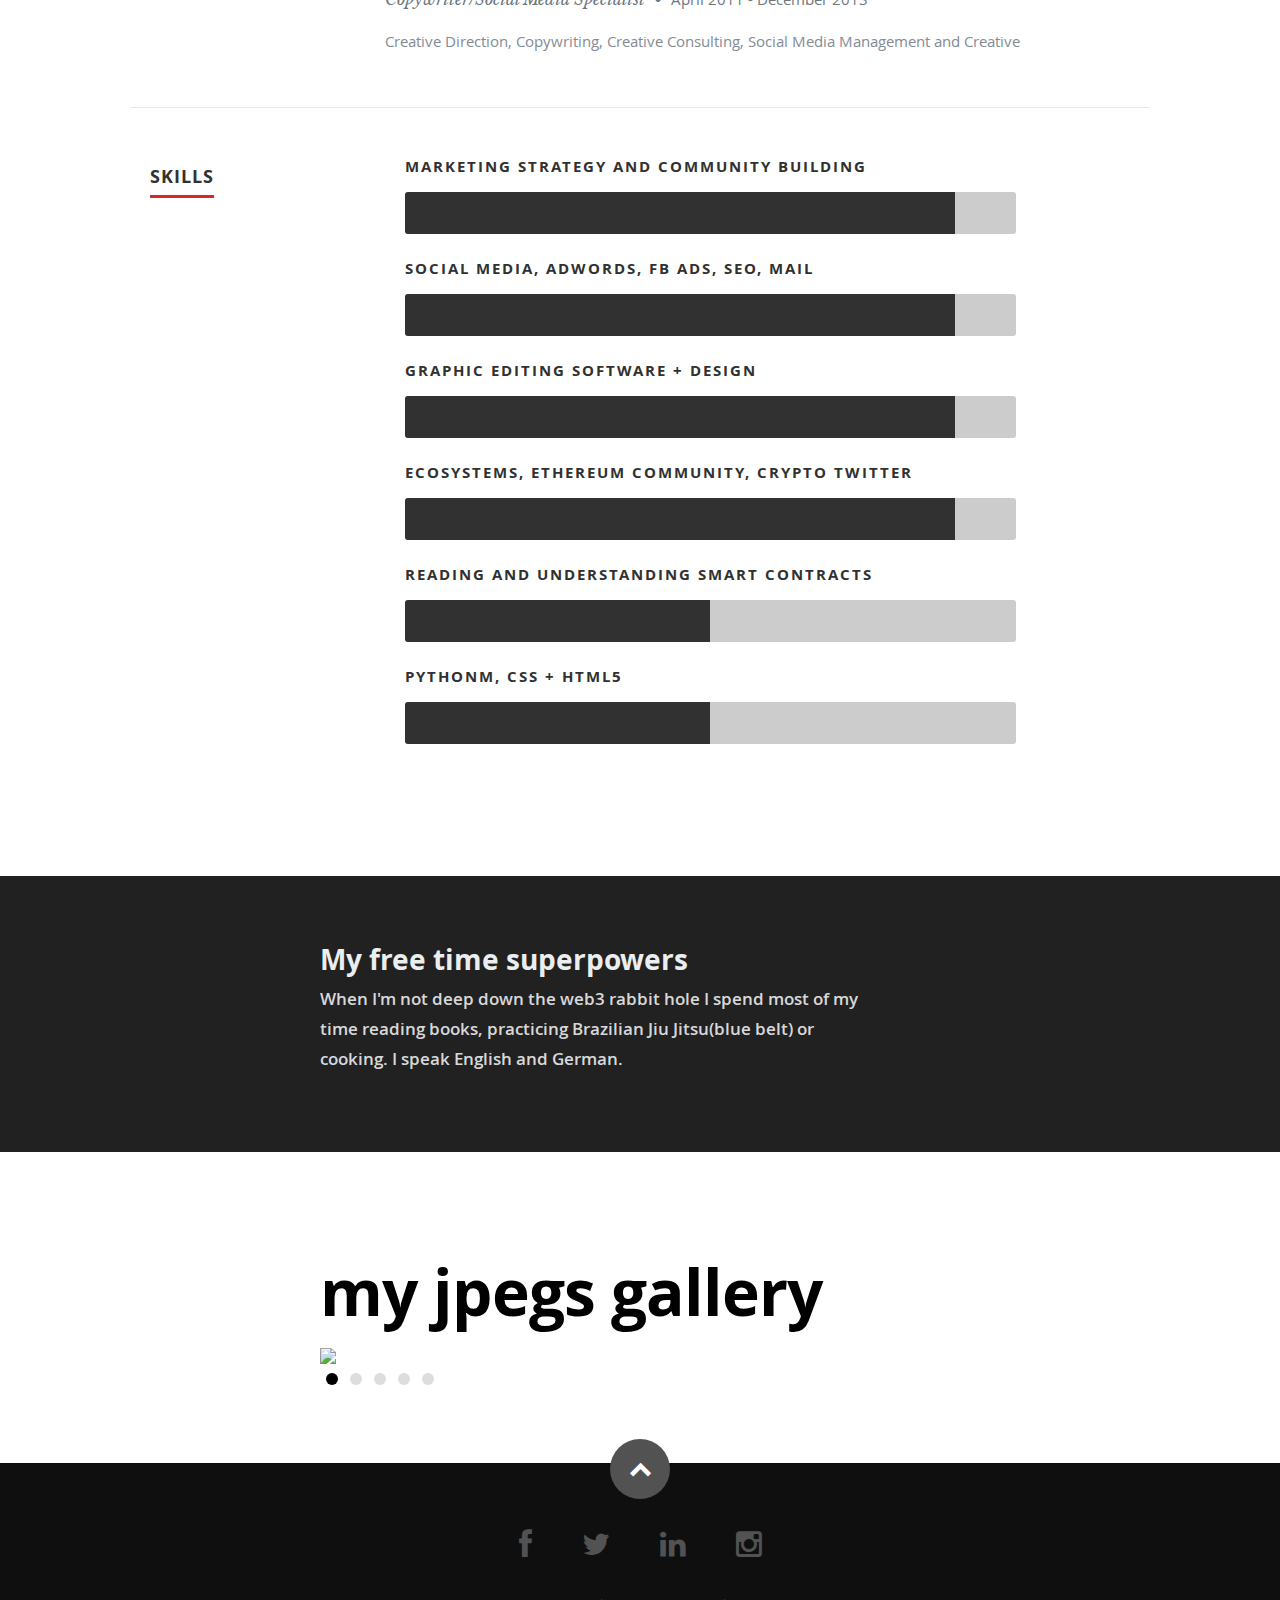
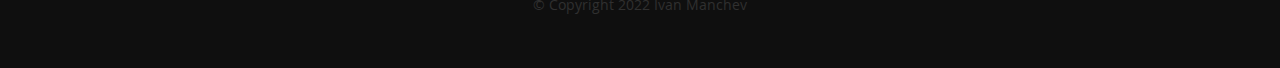
==== commit f7b9b120: "fix texts" ====
--- a/index.html
+++ b/index.html
@@ -154,7 +154,7 @@
 
 			<span>In 2021</span> I created a local Bulgarian NFT <a href="https://discord.gg/zGjzasCGpA">Discord server</a> (with future plans for an investment DAO) and became a seed investor in EnterDAO.<br><br>
 
-			<span>I am currently</span> part of the awesome marketing team of Ambire, taking care of the communication and marketing activities of Ambire with our main focus the Ambire Wallet. I believe that I deeply understand and practice strategy, content planning and creation, Web3 community building, PPC, email and Analytics.<br><br>
+			<span>I am currently</span> a marketing lead in the awesome marketing team of Ambire, taking care of the communication and marketing activities of Ambire with our main focus the Ambire Wallet. I believe that I deeply understand and practice strategy, content planning and creation, Web3 community building, PPC, email and Analytics.<br><br>
 
 			I.
             </p>
@@ -235,14 +235,16 @@
                   <p class="date">Online Marketing and Sales, Communications and PR</p>
 
                   <p>
-                  In February 2019 I joined <a href="https://www.ambire.com/">Ambire</a>, one of the top Bulgarian startups in the blockchain space. Ambire needed someone experienced in marketing and communications to fuel up the marketing team of the company, so I felt it was a good opportunity to work in adtech and dive deeper in the Ethereum startups ecosystem. 
+                  In February 2019 I joined <a href="https://www.ambire.com/">Ambire</a>, one of the leading Bulgarian startups in the blockchain space. Ambire needed someone experienced in marketing and communications to fuel up the marketing team of the company, so I felt it was a good opportunity to dive deeper in the Ethereum startups ecosystem. 
                   </p>
         
                  <ul>
                  <strong>My duties at Ambire Network include: </strong><br>
                  <li> • Creating and executing full marketing strategies for Ambire, including PR, digital advertising, email marketing and social media</li>
                  <li> • Writing texts for press and the blog of Ambire</li>
-                 <li> • Sales prospecting and acquisition</li>
+                 <li> • Identifying marketing opportunities, new angles for communication or projects and persons to partner with</li>
+                 <li> • Attending developer conferences</li>
+                 <li> • Managing people and budgets</li>
                  </ul>
 
                </div>
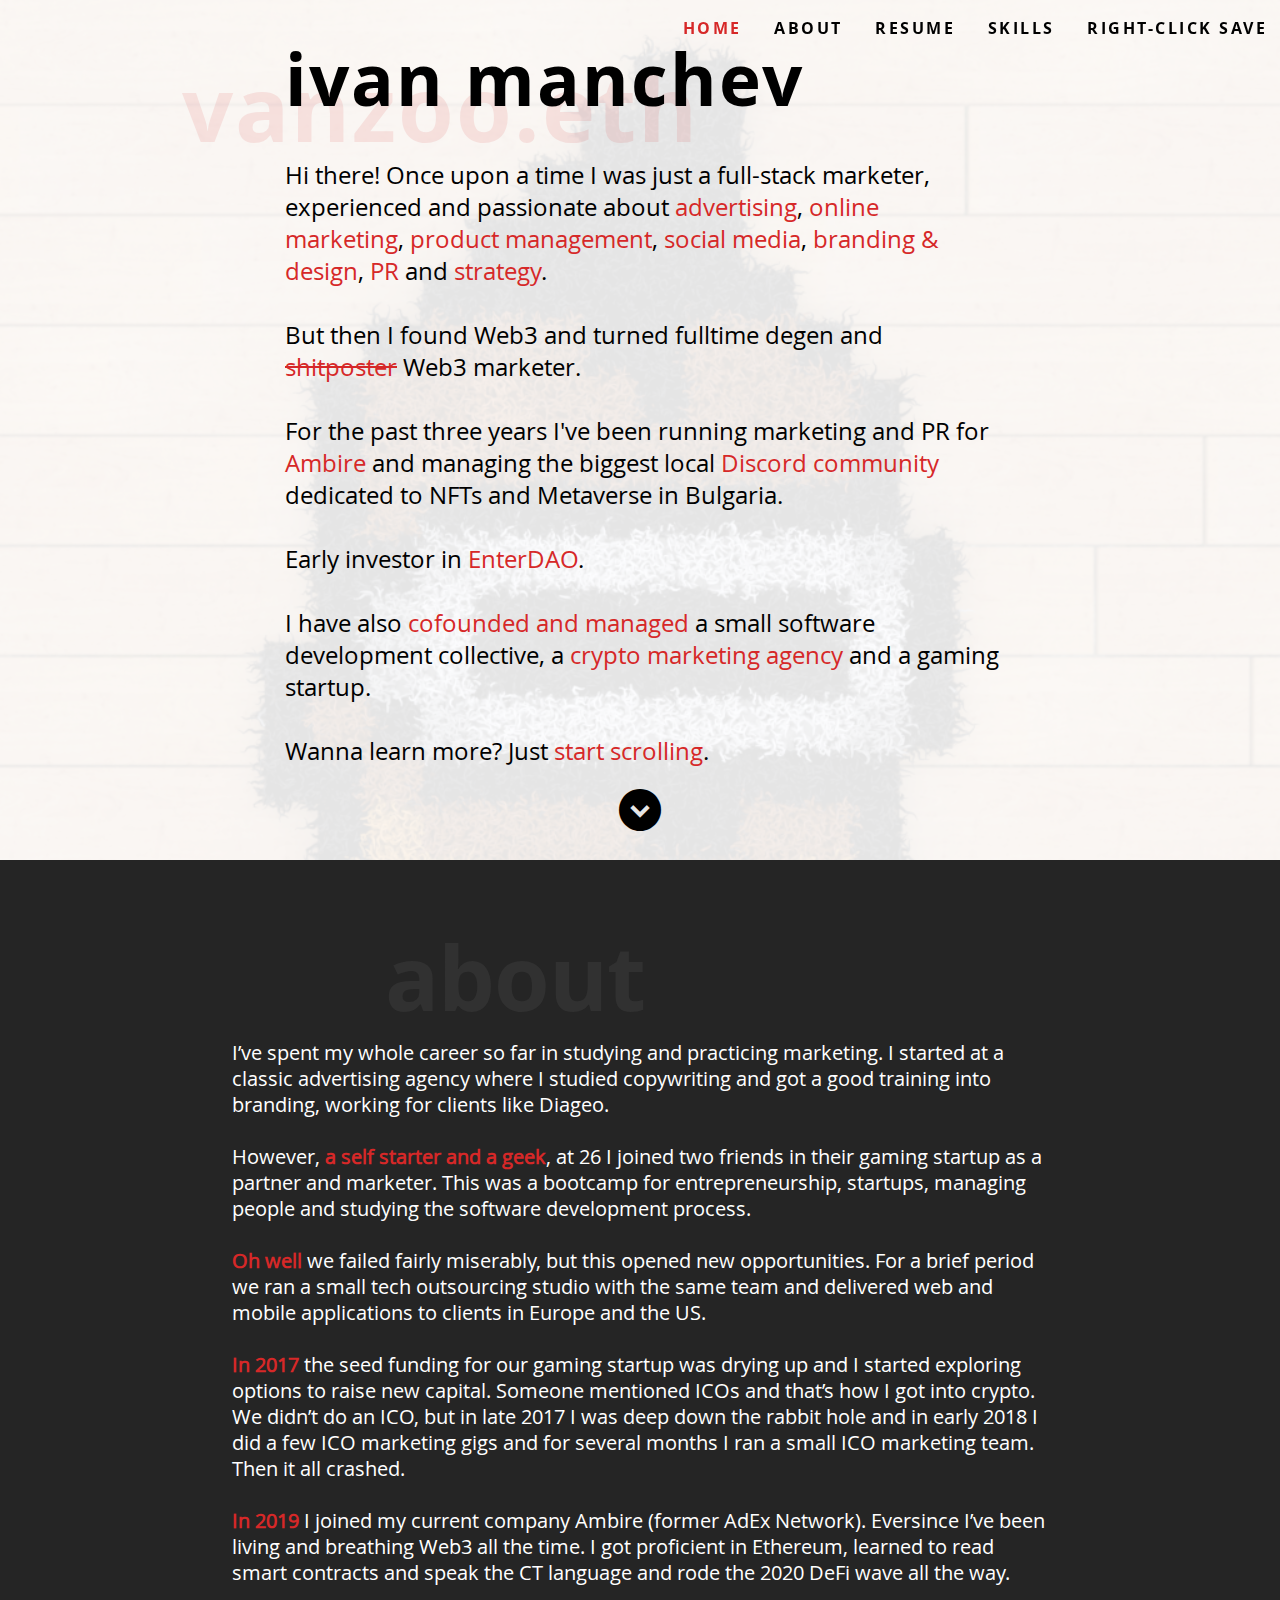
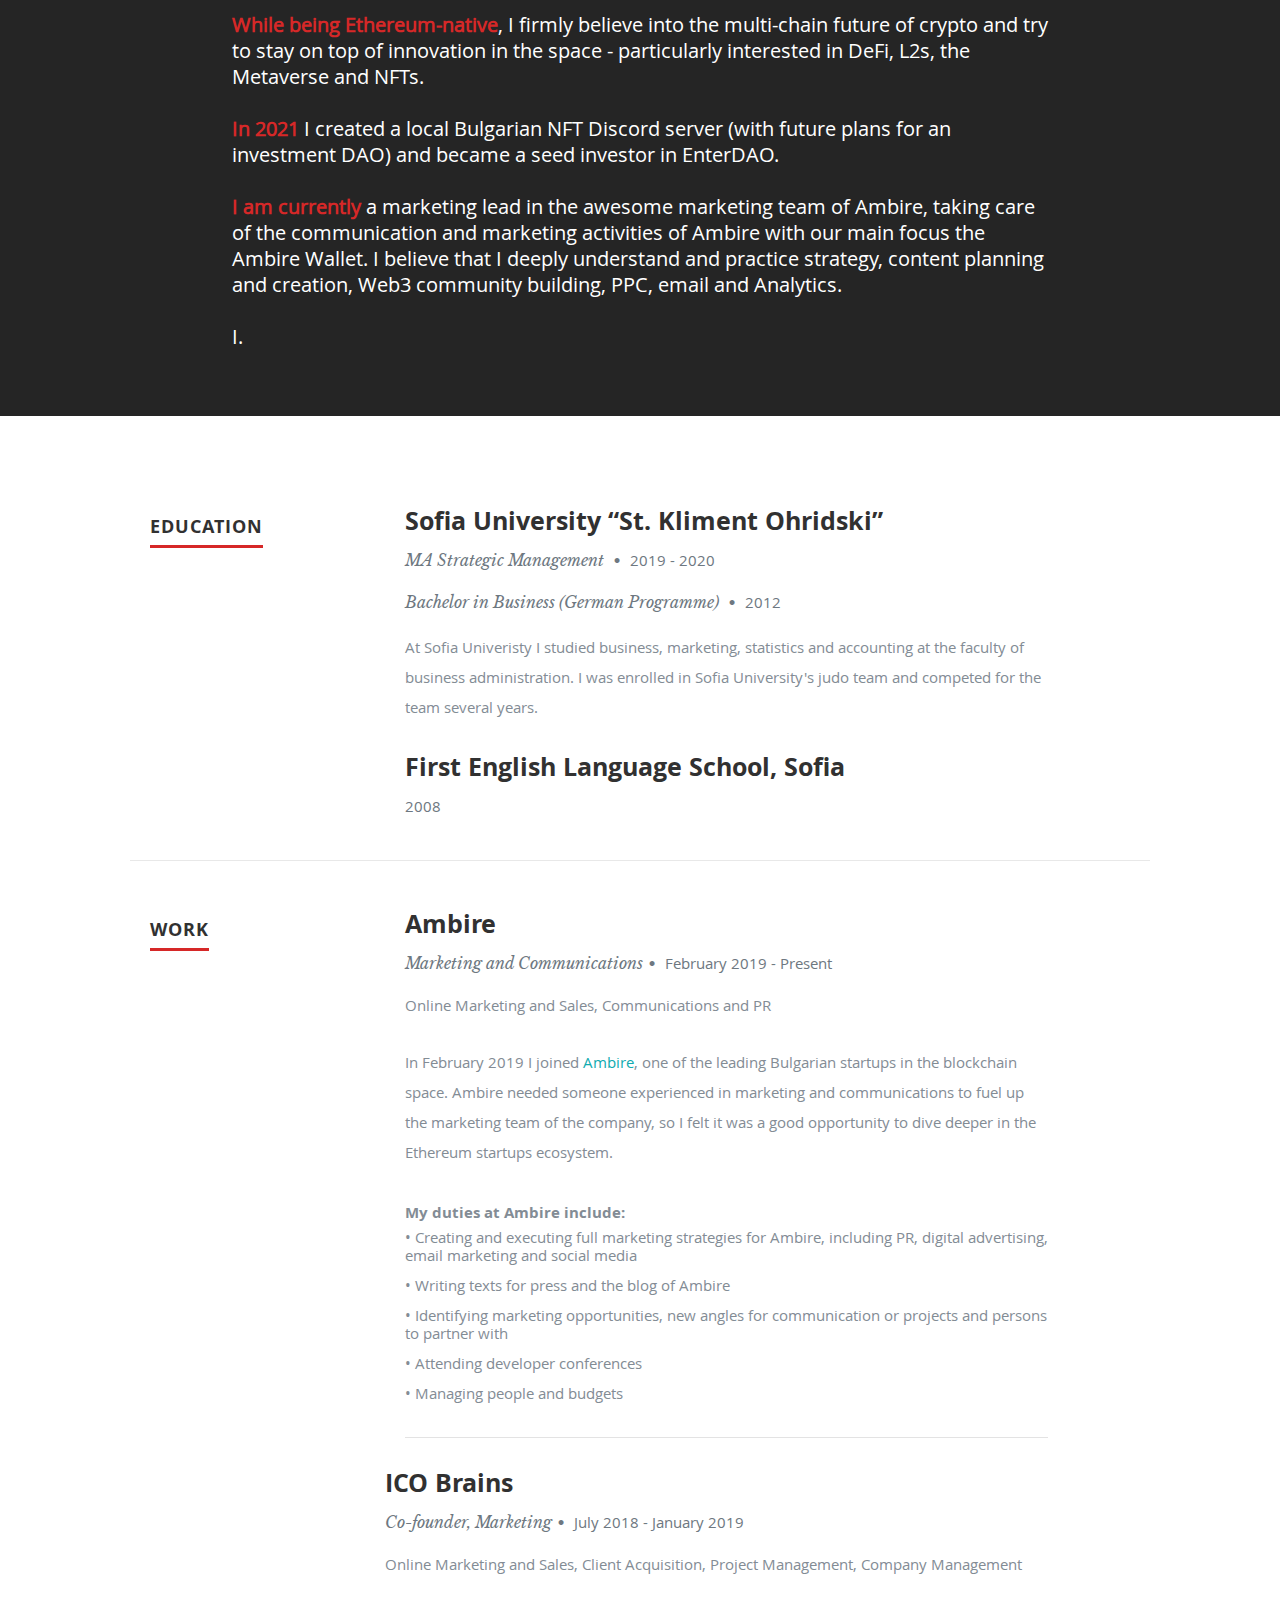
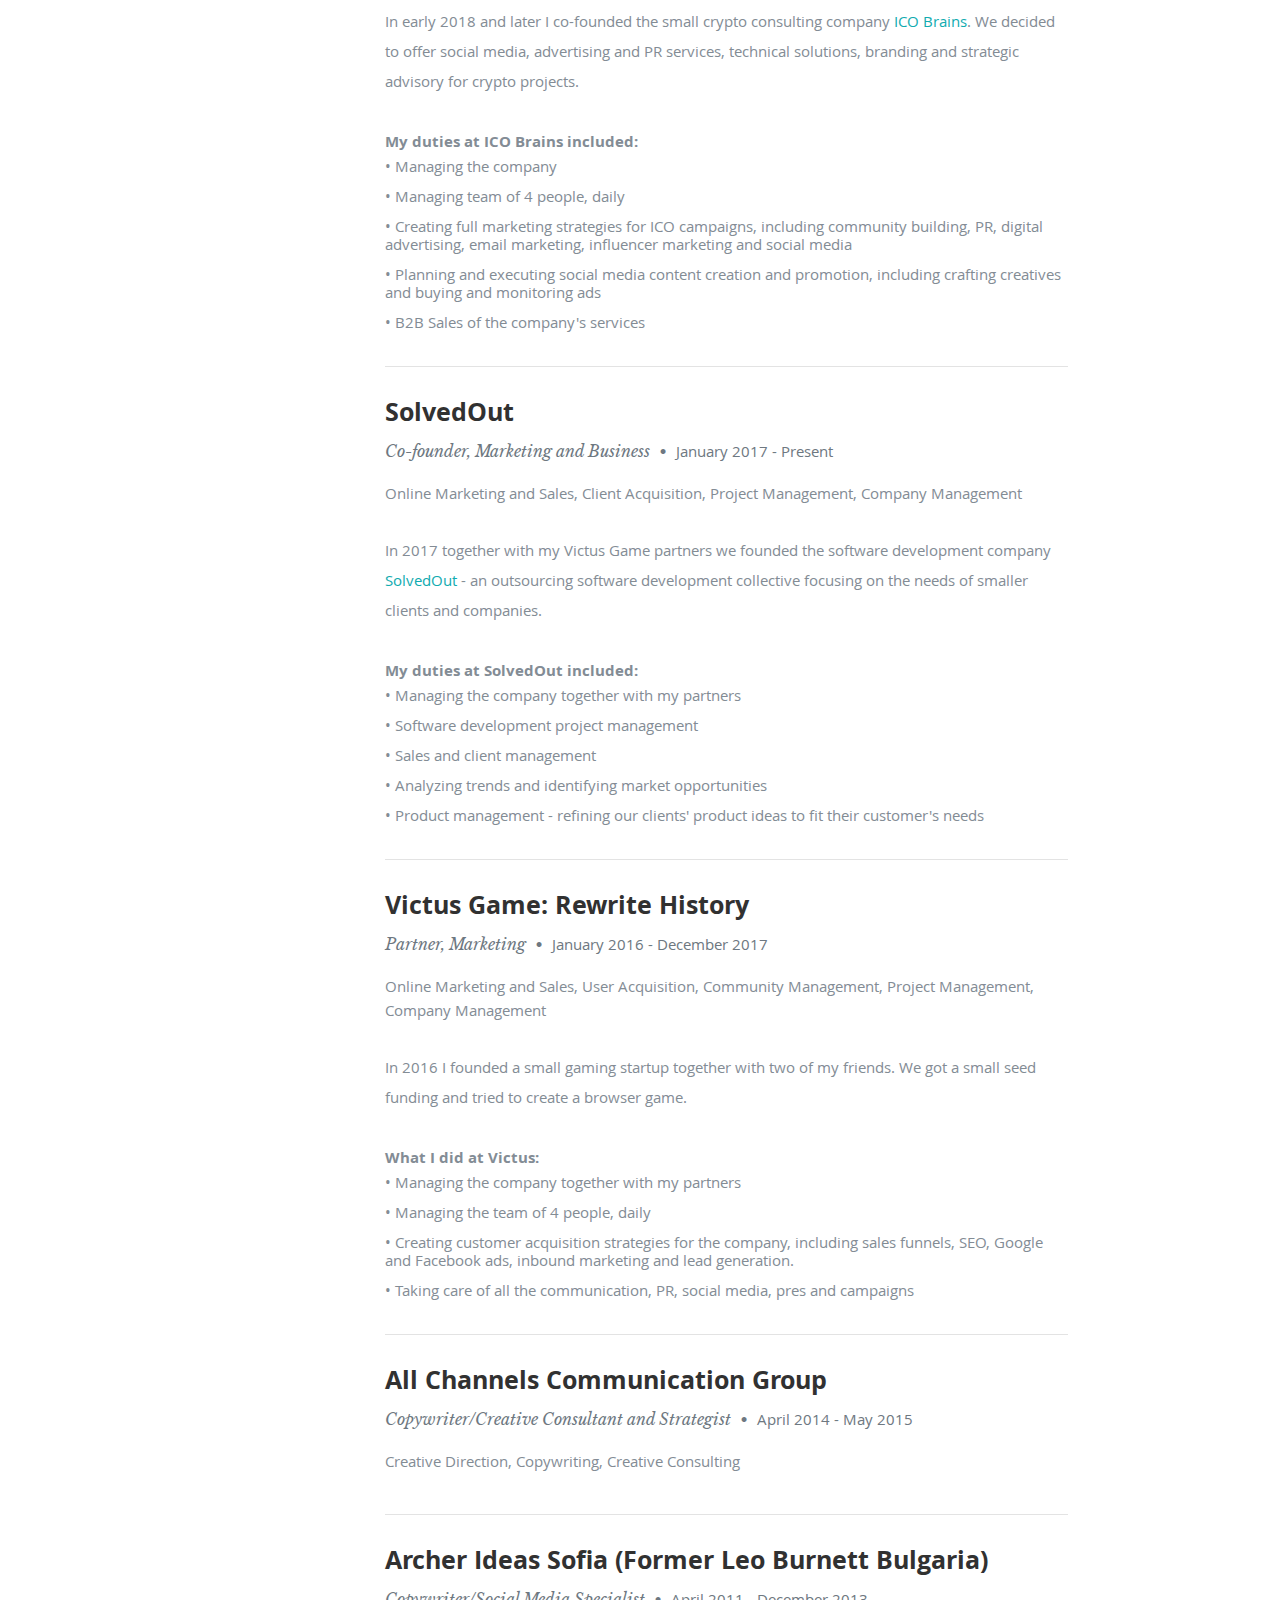
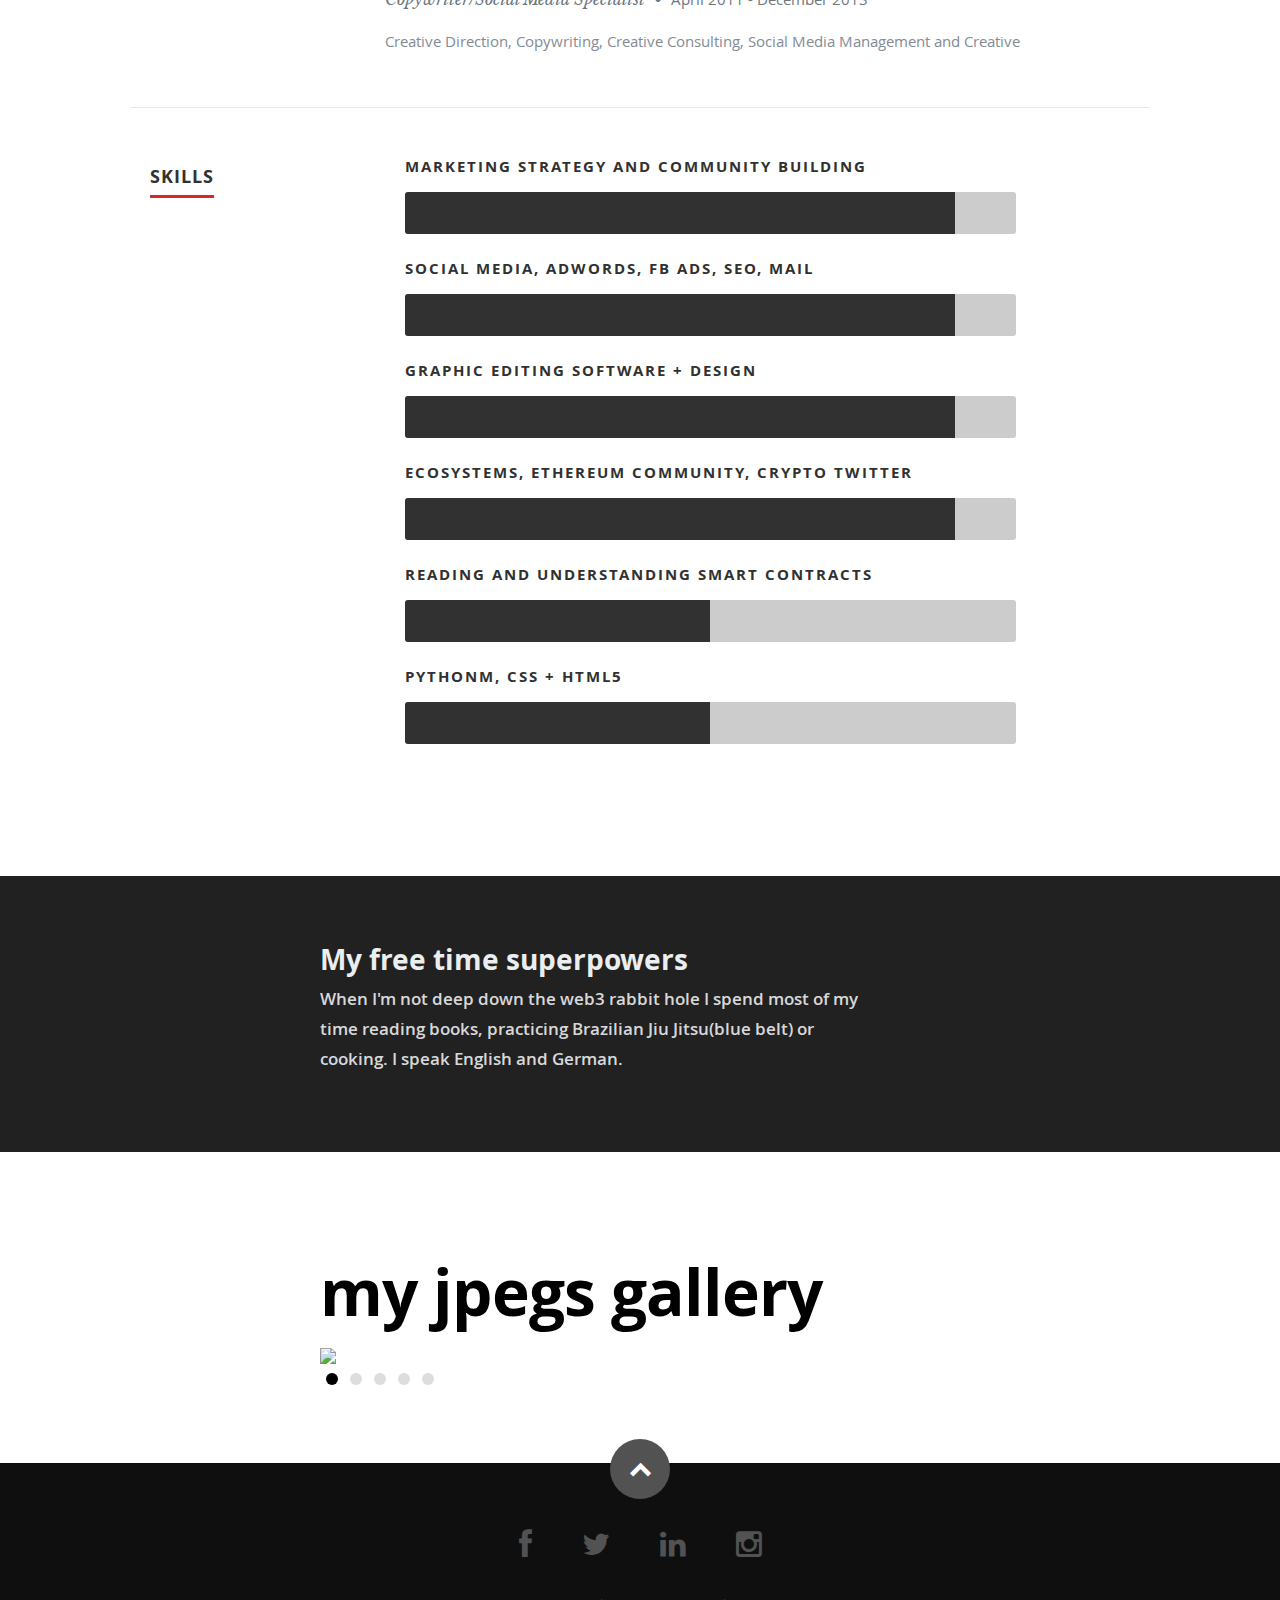
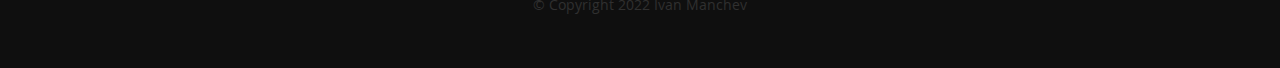
==== commit 58ce30ce: "fixed text" ====
--- a/index.html
+++ b/index.html
@@ -239,7 +239,7 @@
                   </p>
         
                  <ul>
-                 <strong>My duties at Ambire Network include: </strong><br>
+                 <strong>My duties at Ambire include: </strong><br>
                  <li> • Creating and executing full marketing strategies for Ambire, including PR, digital advertising, email marketing and social media</li>
                  <li> • Writing texts for press and the blog of Ambire</li>
                  <li> • Identifying marketing opportunities, new angles for communication or projects and persons to partner with</li>
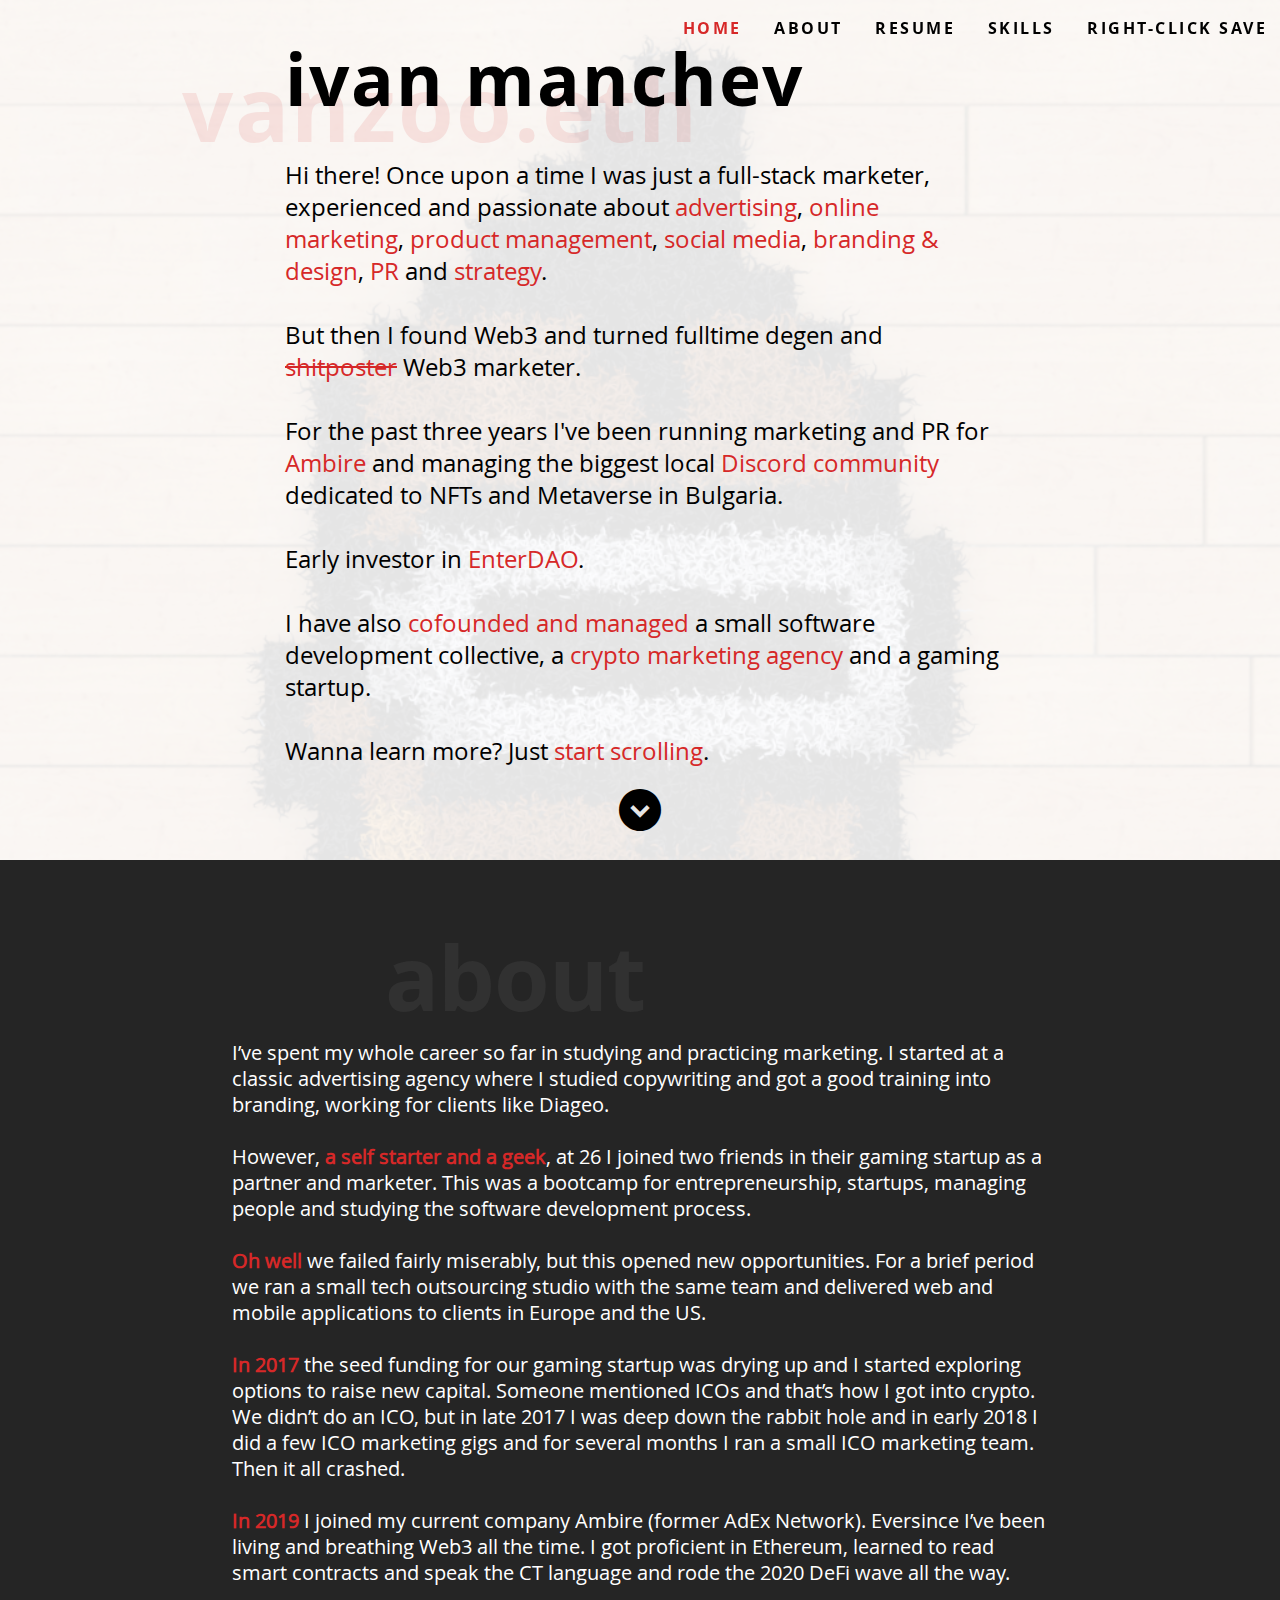
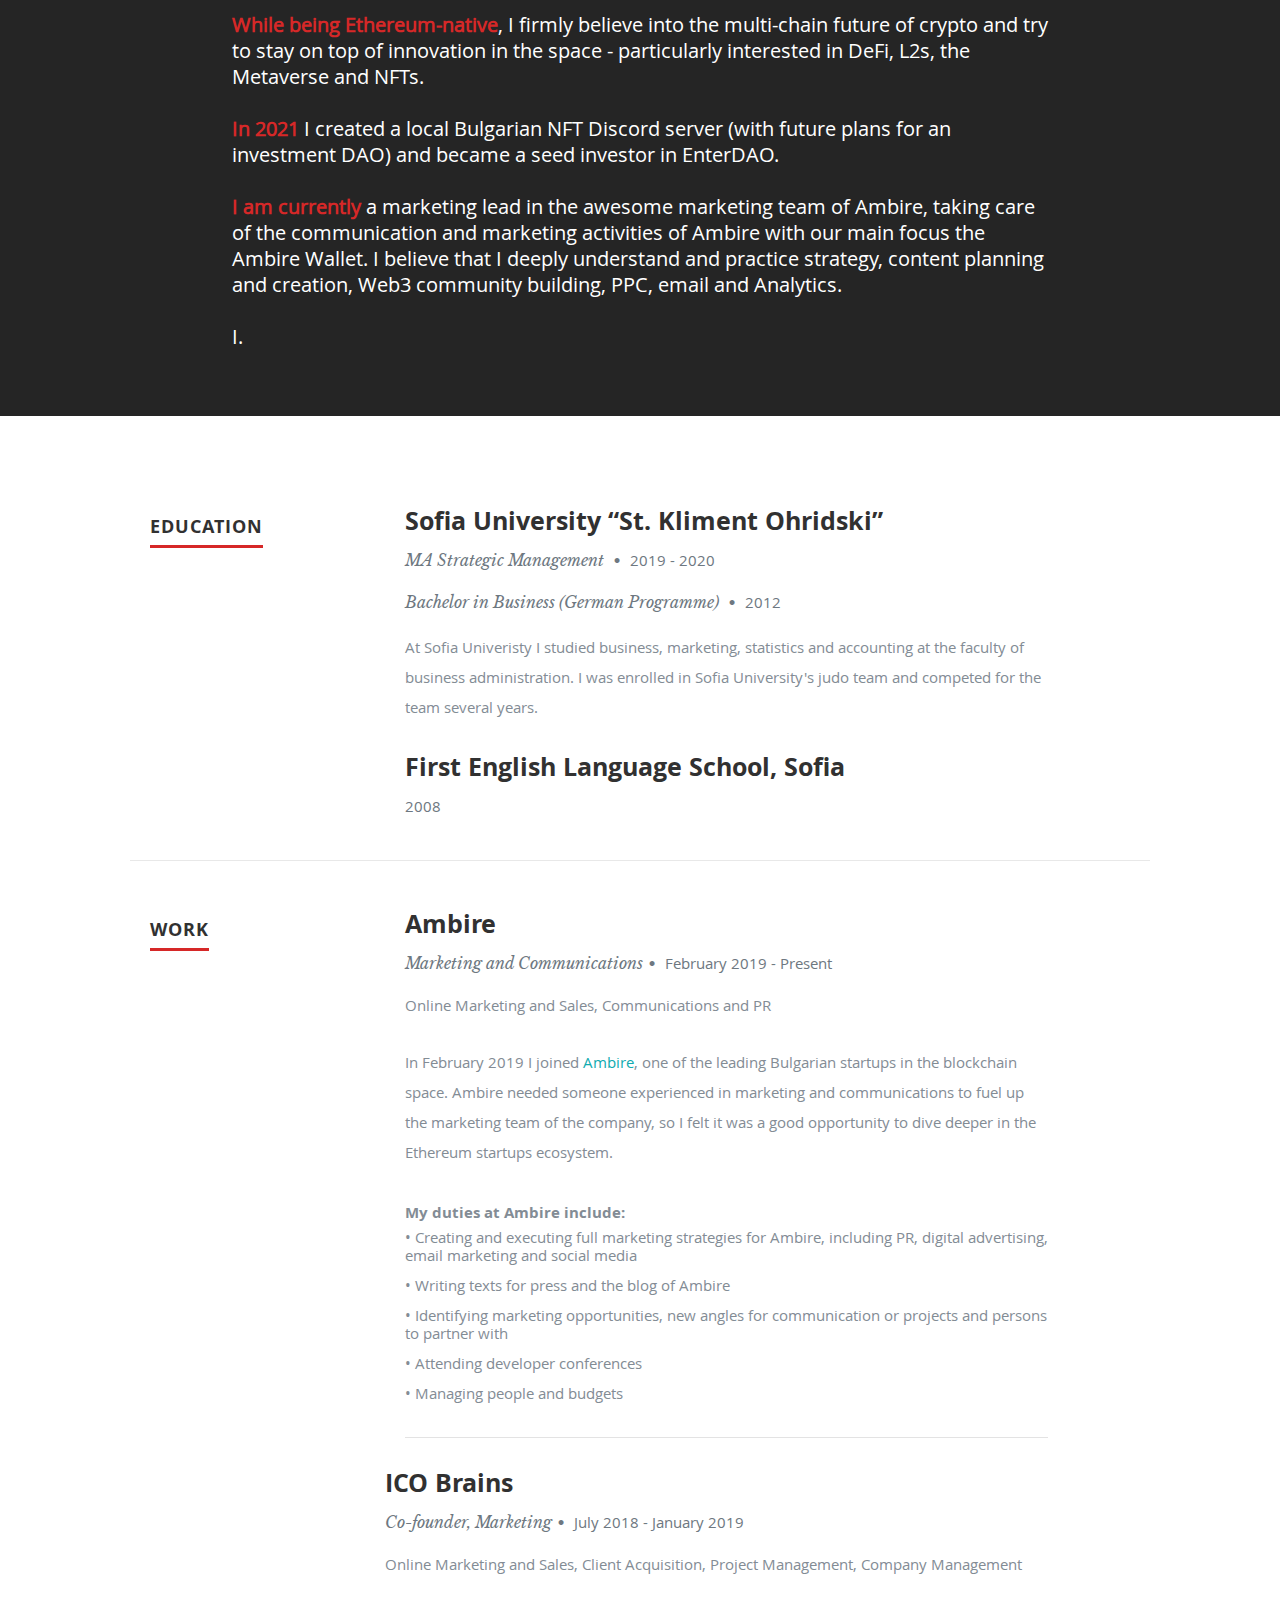
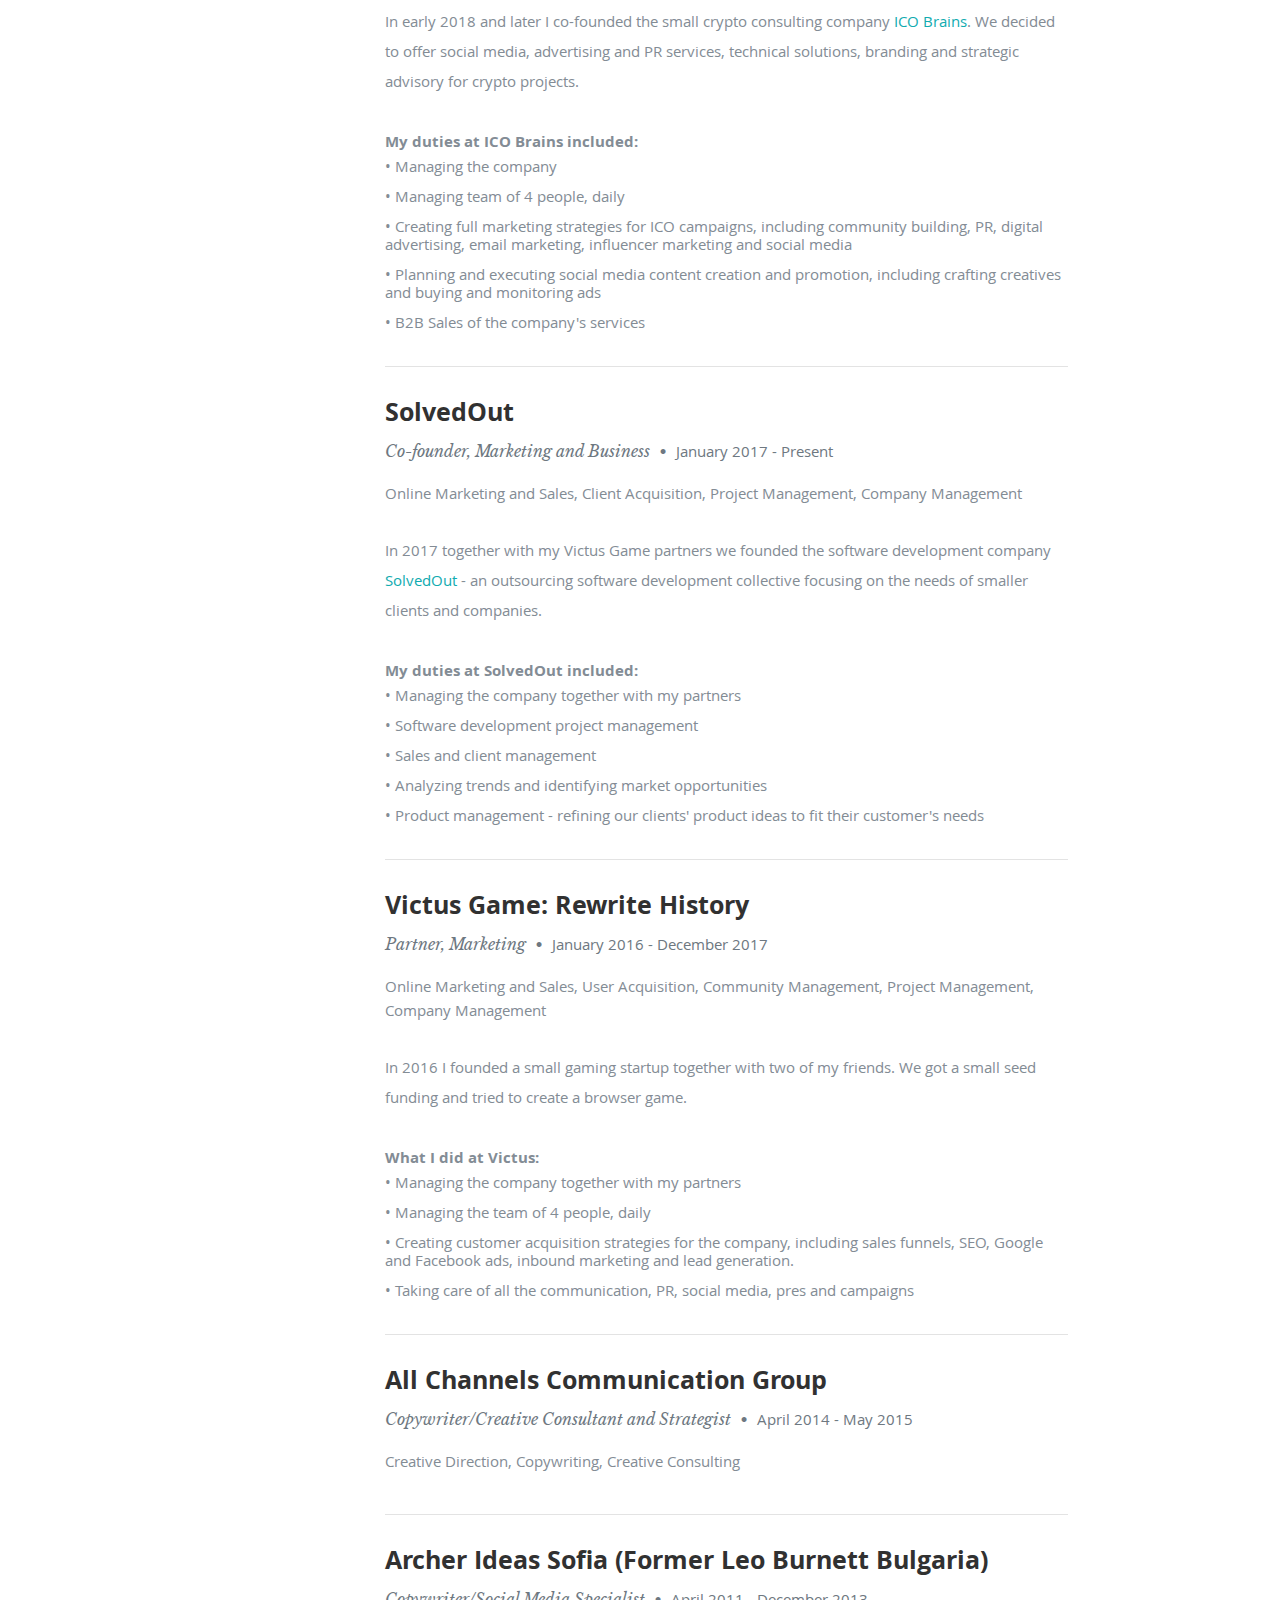
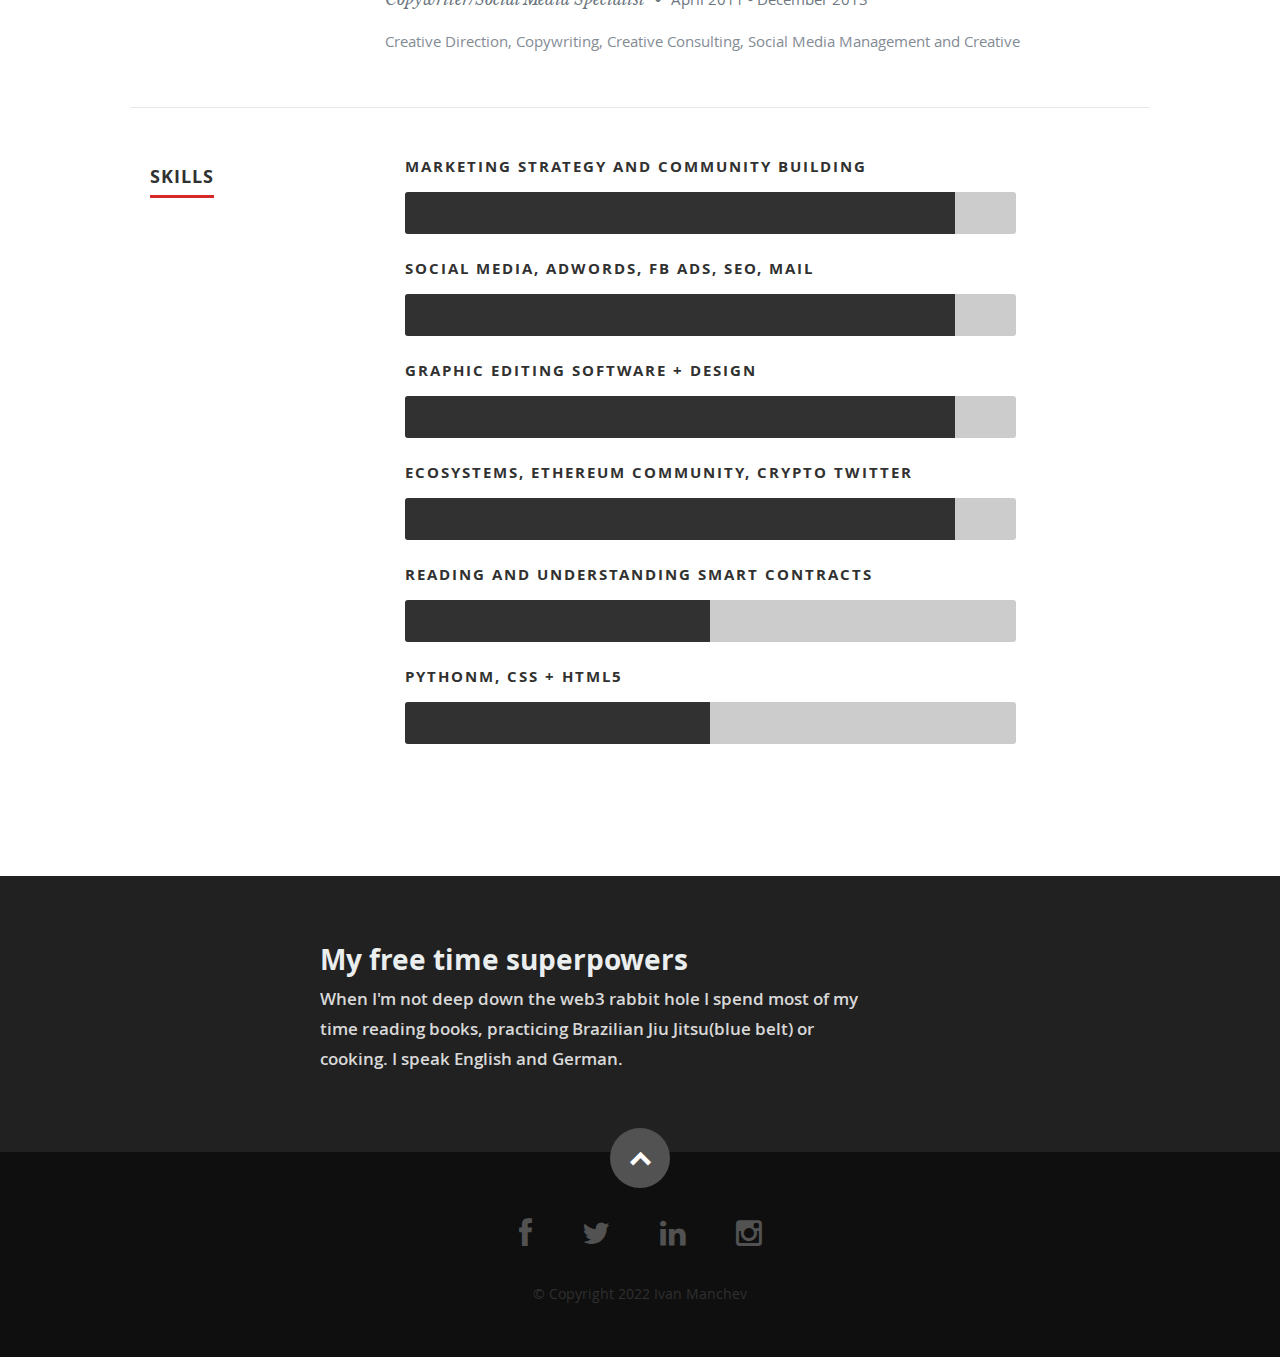
==== commit 1f774dc3: "removed jpegs" ====
--- a/index.html
+++ b/index.html
@@ -423,7 +423,7 @@
 
    <!-- Testimonials Section
    ================================================== -->
-   <section id="testimonials">
+   <!-- <section id="testimonials">
 
       <div class="text-container">
 
@@ -444,40 +444,40 @@
                         <a href="https://opensea.io/assets/0x6c94954d0b265f657a4a1b35dfaa8b73d1a3f199/7681">
                         <img src="https://lh3.googleusercontent.com/QVoknGTvWVnF_5uF26HGj9StBcwsJxYrNIo8SvbTPAQgctMQcLnqQ0pWEElHx6i0F2-AacNvF_nRZBi6vPTGLkSnjOmbGBiQkQBl=w600">
                       </a>
-                     </li> <!-- slide ends -->
+                     </li> 
 
                      <li>
                         <a href="https://opensea.io/assets/0x1cbb182322aee8ce9f4f1f98d7460173ee30af1f/6682">
                         <img src="https://lh3.googleusercontent.com/fxPofc32l6R-907BbFHaldHdazVSfDp4yVMlldmafzZiD1i31GSJ4QYJqhsau1eT0pO3ky9ttUu34WPUOtIvjT-uQhN1pRgCLmMikbY=w600">
                       </a>
-                     </li> <!-- slide ends -->
+                     </li> 
 
                       <li>
                       <a href="https://opensea.io/assets/0x4923017f3b7fac4e096b46e401c0662f0b7e393f/3243">
                         <img src="https://lh3.googleusercontent.com/AoHy6MTmarXSuoTiI2Rvn28B8gDHMj1w9bBUqbnH4Qy5cZXlNGDsGVcvm1dgpCKKpiLW8A0ezKF-xbYpzbkImi1m4iM6OyZvis_8vA=w600">
                       </a>
-                     </li> <!-- slide ends -->
+                     </li> 
                      <li>
                       <a href="https://opensea.io/assets/0x116aebbad1c8226c80f9f0cb4e255540a0f7afd9/147">
                         <img src="https://lh3.googleusercontent.com/lQskJcNc2H5t47S8Hg4XEL64a0552uRBIeqC8BQPDnAaq14GJXwt2AyTkaeaWF6pfoVpwoGqPlIa93TQ-psdLXGpSCxu7SDUP0xMdw=w600">
                       </a>
-                     </li> <!-- slide ends -->
+                     </li> 
                       <li>
                       <a href="https://opensea.io/assets/0x75e9abc7e69fc46177d2f3538c0b92d89054ec91/157">
                         <img src="https://lh3.googleusercontent.com/443FOMyZ7bV8VUHlztEEAeIa9xIhX7ZzHoaQV9zu2GcT6HZy1pdhwIZzCSGYzTlmzzfTopgk5X8LVl0UUKIhGusDtiZqiqui2VRJ6A=w600">
                       </a>
-                     </li> <!-- slide ends -->
+                     </li> 
                   </ul>
 
-               </div> <!-- div.flexslider ends -->
-
-            </div> <!-- div.flex-container ends -->
-
-         </div> <!-- row ends -->
-
-       </div>  <!-- text-container ends -->
-
-   </section> <!-- Testimonials Section End-->
+               </div>
+
+            </div> 
+
+         </div> 
+
+       </div>  
+
+   </section> --> <!-- Testimonials Section End-->
 
    <!--
     Contact Section
